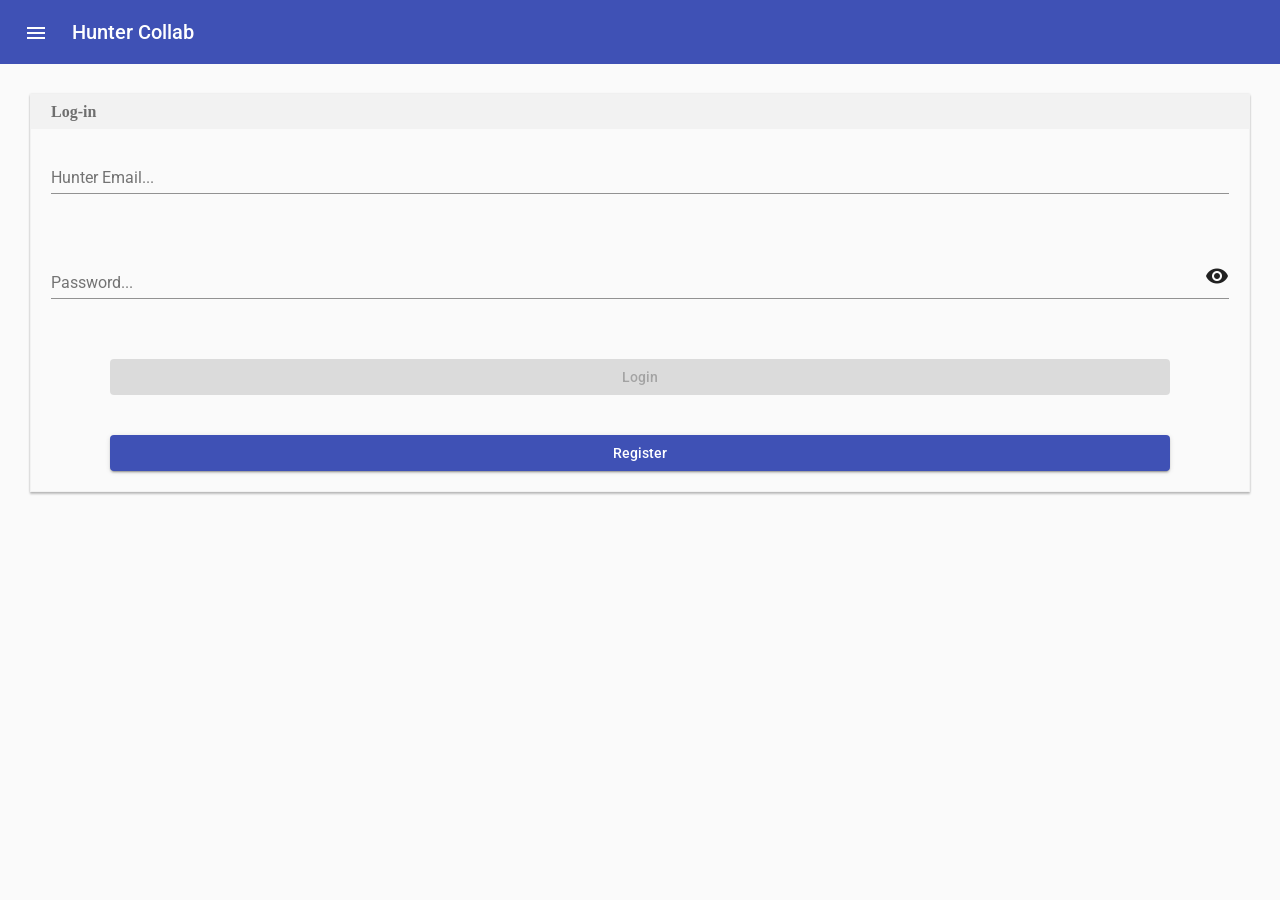
==== index.html @ e7b7c6ac "Deploy 10:27AM" ====
<!doctype html>
<html lang="en">
<head>
  <meta charset="utf-8">
  <title>HunterCollab</title>
  <base href="/">

  <meta name="viewport" content="width=device-width, initial-scale=1">
  <link rel="icon" type="image/x-icon" href="assets/logo.png">
  <link rel="stylesheet" href="https://fonts.googleapis.com/icon?family=Material+Icons">
  
  <link href="https://fonts.googleapis.com/css?family=Roboto:300,400,500" rel="stylesheet">
  <link href="https://fonts.googleapis.com/icon?family=Material+Icons" rel="stylesheet">
<link rel="stylesheet" href="styles.32b52de2e55466c0ad15.css"></head>
<body>
  <app-root></app-root>

  <script>
            var PingReceived = false;
          
             function connect(authToken) {
                     console.log("Connecting to RMS Server.");
                      var ws = new Websock();
                      ws.on('open', function open() {
                              writeUTF(ws, authToken);
                      });

                      ws.on('message', function() {
                              var b1 = ws.rQshift8();
                              var b2 = ws.rQshift8();
                              var b3 = ws.rQshift8();
                              var b4 = ws.rQshift8();
                              var msgLength = bytesToInt32([b1, b2, b3, b4]);
                              var msgArr = [];
                              for(var i = 0; i < msgLength; i++) {
                              msgArr.push(ws.rQshift8());
                              }
                              var res = utf8ArrayToString(msgArr);
                              if (res === "AUTH_FAIL") {
                                console.log("Failed RMS Auth.");
                              } else if (res === "PING") {
                                console.log("Ping received.");
                                PingReceived = true;
                              }
                      });

                      ws.open("ws://13.58.204.157:8989", "binary") 
                      
                      
                      //setTimeout(function(){ ws.close(); }, 10000);
             }
  
              //Begin RMS Protocol Functions
  
              function writeUTF(ws, str) {
                  var byteArr = stringToUTF8(str);
                  var length = byteArr.length;
                  var fullMsg = toBytesInt32(length).concat(byteArr);
                  writeRaw(ws, fullMsg);
              }
  
              //Writes bytes in chunks of 127 because websockets...
              function writeRaw(ws, array) {
                  var i,j,temparray,chunk = 127;
                  for (i=0,j=array.length; i<j; i+=chunk) {
                      temparray = array.slice(i,i+chunk);
                      ws.send(temparray);
                  }
              }
  
              function readUTF(ws) {
                  return utf8ArrayToString(readRaw(ws));
              }
  
              function readRaw(ws) {
                  var msgLength = bytesToInt32(readN(4, ws));
                  var msgArr = readN(msgLength, ws);
                  return msgArr;
              }
  
              //Reads n bytes from the socket.
              function readN(n, ws) {
                  var ret = [];
                  for (var i = 0; i < n; i++) {
                      ret.push(ws.rQshift8());
                  }
                  return ret;
              }
  
              function bytesToInt32(array) {
                  return ((array[3]) | (array[2] << 8) | (array[1] << 16) | (array[0] << 24));
              }
  
              function toBytesInt32(num) {
                  var ascii='';
                  for (let i=3;i>=0;i--) {
                      ascii+=String.fromCharCode((num>>(8*i))&255);
                  }
                  //console.log(stringToUTF8(ascii));
                  return stringToUTF8(ascii);
              }
  
              function s(x) {
                  return x.charCodeAt(0);
              }
  
              function stringToUTF8(str) {
                  return str.split('').map(s);
              }
  
              function utf8ArrayToString(array) {
                  return String.fromCharCode.apply(String, array);
              }
  
  
              //End RMS Protocol Functions
  
              window.onload = function() {
                  console.log("onload");
              }
  
  
              if (!window.$D) {
                  window.$D = function (id) {
                      if (document.getElementById) {
                          return document.getElementById(id);
                      } else if (document.all) {
                          return document.all[id];
                      } else if (document.layers) {
                          return document.layers[id];
                      }
                      return undefined;
                  };
              }

              function Websock() {
  "use strict";

  this._websocket = null;  // WebSocket object

  this._rQi = 0;           // Receive queue index
  this._rQlen = 0;         // Next write position in the receive queue
  this._rQbufferSize = 1024 * 1024 * 4; // Receive queue buffer size (4 MiB)
  this._rQmax = this._rQbufferSize / 8;
  // called in init: this._rQ = new Uint8Array(this._rQbufferSize);
  this._rQ = null; // Receive queue

  this._sQbufferSize = 1024 * 10;  // 10 KiB
  // called in init: this._sQ = new Uint8Array(this._sQbufferSize);
  this._sQlen = 0;
  this._sQ = null;  // Send queue

  this._eventHandlers = {
      'message': function () {},
      'open': function () {},
      'close': function () {},
      'error': function () {}
  };
};

(function () {
  "use strict";
  // this has performance issues in some versions Chromium, and
  // doesn't gain a tremendous amount of performance increase in Firefox
  // at the moment.  It may be valuable to turn it on in the future.
  var ENABLE_COPYWITHIN = false;

  var MAX_RQ_GROW_SIZE = 40 * 1024 * 1024;  // 40 MiB

  var typedArrayToString = (function () {
      // This is only for PhantomJS, which doesn't like apply-ing
      // with Typed Arrays
      try {
          var arr = new Uint8Array([1, 2, 3]);
          String.fromCharCode.apply(null, arr);
          return function (a) { return String.fromCharCode.apply(null, a); };
      } catch (ex) {
          return function (a) {
              return String.fromCharCode.apply(
                  null, Array.prototype.slice.call(a));
          };
      }
  })();

  Websock.prototype = {
      // Getters and Setters
      get_sQ: function () {
          return this._sQ;
      },

      get_rQ: function () {
          return this._rQ;
      },

      get_rQi: function () {
          return this._rQi;
      },

      set_rQi: function (val) {
          this._rQi = val;
      },

      // Receive Queue
      rQlen: function () {
          return this._rQlen - this._rQi;
      },

      rQpeek8: function () {
          return this._rQ[this._rQi];
      },

      rQshift8: function () {
          return this._rQ[this._rQi++];
      },

      rQskip8: function () {
          this._rQi++;
      },

      rQskipBytes: function (num) {
          this._rQi += num;
      },

      // TODO(directxman12): test performance with these vs a DataView
      rQshift16: function () {
          return (this._rQ[this._rQi++] << 8) +
                 this._rQ[this._rQi++];
      },

      rQshift32: function () {
          return (this._rQ[this._rQi++] << 24) +
                 (this._rQ[this._rQi++] << 16) +
                 (this._rQ[this._rQi++] << 8) +
                 this._rQ[this._rQi++];
      },

      rQshiftStr: function (len) {
          if (typeof(len) === 'undefined') { len = this.rQlen(); }
          var arr = new Uint8Array(this._rQ.buffer, this._rQi, len);
          this._rQi += len;
          return typedArrayToString(arr);
      },

      rQshiftBytes: function (len) {
          if (typeof(len) === 'undefined') { len = this.rQlen(); }
          this._rQi += len;
          return new Uint8Array(this._rQ.buffer, this._rQi - len, len);
      },

      rQshiftTo: function (target, len) {
          if (len === undefined) { len = this.rQlen(); }
          // TODO: make this just use set with views when using a ArrayBuffer to store the rQ
          target.set(new Uint8Array(this._rQ.buffer, this._rQi, len));
          this._rQi += len;
      },

      rQwhole: function () {
          return new Uint8Array(this._rQ.buffer, 0, this._rQlen);
      },

      rQslice: function (start, end) {
          if (end) {
              return new Uint8Array(this._rQ.buffer, this._rQi + start, end - start);
          } else {
              return new Uint8Array(this._rQ.buffer, this._rQi + start, this._rQlen - this._rQi - start);
          }
      },

      // Check to see if we must wait for 'num' bytes (default to FBU.bytes)
      // to be available in the receive queue. Return true if we need to
      // wait (and possibly print a debug message), otherwise false.
      rQwait: function (msg, num, goback) {
          var rQlen = this._rQlen - this._rQi; // Skip rQlen() function call
          if (rQlen < num) {
              if (goback) {
                  if (this._rQi < goback) {
                      throw new Error("rQwait cannot backup " + goback + " bytes");
                  }
                  this._rQi -= goback;
              }
              return true; // true means need more data
          }
          return false;
      },

      // Send Queue

      flush: function () {
          if (this._websocket.bufferedAmount !== 0) {
              Util.Debug("bufferedAmount: " + this._websocket.bufferedAmount);
          }

          if (this._sQlen > 0 && this._websocket.readyState === WebSocket.OPEN) {
              this._websocket.send(this._encode_message());
              this._sQlen = 0;
          }
      },

      send: function (arr) {
          this._sQ.set(arr, this._sQlen);
          this._sQlen += arr.length;
          this.flush();
      },

      send_string: function (str) {
          this.send(str.split('').map(function (chr) {
              return chr.charCodeAt(0);
          }));
      },

      // Event Handlers
      off: function (evt) {
          this._eventHandlers[evt] = function () {};
      },

      on: function (evt, handler) {
          this._eventHandlers[evt] = handler;
      },

      _allocate_buffers: function () {
          this._rQ = new Uint8Array(this._rQbufferSize);
          this._sQ = new Uint8Array(this._sQbufferSize);
      },

      init: function () {
          this._allocate_buffers();
          this._rQi = 0;
          this._websocket = null;
      },

      open: function (uri, protocols) {
          var ws_schema = uri.match(/^([a-z]+):\/\//)[1];
          this.init();

          // IE, Edge and Firefox misbehave when protocols is
          // undefined, converting it to a string rather than
          // treating it as if it wasn't specified
          if (protocols) {
              this._websocket = new WebSocket(uri, protocols);
          } else {
              this._websocket = new WebSocket(uri);
          }
          this._websocket.binaryType = 'arraybuffer';

          this._websocket.onmessage = this._recv_message.bind(this);
          this._websocket.onopen = (function () {
              Util.Debug('>> WebSock.onopen');
              if (this._websocket.protocol) {
                  Util.Info("Server choose sub-protocol: " + this._websocket.protocol);
              }

              this._eventHandlers.open();
              Util.Debug("<< WebSock.onopen");
          }).bind(this);
          this._websocket.onclose = (function (e) {
              Util.Debug(">> WebSock.onclose");
              this._eventHandlers.close(e);
              Util.Debug("<< WebSock.onclose");
          }).bind(this);
          this._websocket.onerror = (function (e) {
              Util.Debug(">> WebSock.onerror: " + e);
              this._eventHandlers.error(e);
              Util.Debug("<< WebSock.onerror: " + e);
          }).bind(this);
      },

      close: function () {
          if (this._websocket) {
              if ((this._websocket.readyState === WebSocket.OPEN) ||
                      (this._websocket.readyState === WebSocket.CONNECTING)) {
                  Util.Info("Closing WebSocket connection");
                  this._websocket.close();
              }

              this._websocket.onmessage = function (e) { return; };
          }
      },

      // private methods
      _encode_message: function () {
          // Put in a binary arraybuffer
          // according to the spec, you can send ArrayBufferViews with the send method
          return new Uint8Array(this._sQ.buffer, 0, this._sQlen);
      },

      _expand_compact_rQ: function (min_fit) {
          var resizeNeeded = min_fit || this._rQlen - this._rQi > this._rQbufferSize / 2;
          if (resizeNeeded) {
              if (!min_fit) {
                  // just double the size if we need to do compaction
                  this._rQbufferSize *= 2;
              } else {
                  // otherwise, make sure we satisy rQlen - rQi + min_fit < rQbufferSize / 8
                  this._rQbufferSize = (this._rQlen - this._rQi + min_fit) * 8;
              }
          }

          // we don't want to grow unboundedly
          if (this._rQbufferSize > MAX_RQ_GROW_SIZE) {
              this._rQbufferSize = MAX_RQ_GROW_SIZE;
              if (this._rQbufferSize - this._rQlen - this._rQi < min_fit) {
                  throw new Exception("Receive Queue buffer exceeded " + MAX_RQ_GROW_SIZE + " bytes, and the new message could not fit");
              }
          }

          if (resizeNeeded) {
              var old_rQbuffer = this._rQ.buffer;
              this._rQmax = this._rQbufferSize / 8;
              this._rQ = new Uint8Array(this._rQbufferSize);
              this._rQ.set(new Uint8Array(old_rQbuffer, this._rQi));
          } else {
              if (ENABLE_COPYWITHIN) {
                  this._rQ.copyWithin(0, this._rQi);
              } else {
                  this._rQ.set(new Uint8Array(this._rQ.buffer, this._rQi));
              }
          }

          this._rQlen = this._rQlen - this._rQi;
          this._rQi = 0;
      },

      _decode_message: function (data) {
          // push arraybuffer values onto the end
          var u8 = new Uint8Array(data);
          if (u8.length > this._rQbufferSize - this._rQlen) {
              this._expand_compact_rQ(u8.length);
          }
          this._rQ.set(u8, this._rQlen);
          this._rQlen += u8.length;
      },

      _recv_message: function (e) {
          try {
              this._decode_message(e.data);
              if (this.rQlen() > 0) {
                  this._eventHandlers.message();
                  // Compact the receive queue
                  if (this._rQlen == this._rQi) {
                      this._rQlen = 0;
                      this._rQi = 0;
                  } else if (this._rQlen > this._rQmax) {
                      this._expand_compact_rQ();
                  }
              } else {
                  Util.Debug("Ignoring empty message");
              }
          } catch (exc) {
              var exception_str = "";
              if (exc.name) {
                  exception_str += "\n    name: " + exc.name + "\n";
                  exception_str += "    message: " + exc.message + "\n";
              }

              if (typeof exc.description !== 'undefined') {
                  exception_str += "    description: " + exc.description + "\n";
              }

              if (typeof exc.stack !== 'undefined') {
                  exception_str += exc.stack;
              }

              if (exception_str.length > 0) {
                  Util.Error("recv_message, caught exception: " + exception_str);
              } else {
                  Util.Error("recv_message, caught exception: " + exc);
              }

              if (typeof exc.name !== 'undefined') {
                  this._eventHandlers.error(exc.name + ": " + exc.message);
              } else {
                  this._eventHandlers.error(exc);
              }
          }
      }
  };
})();

var Util = {};


/*
* Make arrays quack
*/

Array.prototype.push8 = function (num) {
  this.push(num & 0xFF);
};

Array.prototype.push16 = function (num) {
  this.push((num >> 8) & 0xFF,
            (num     ) & 0xFF  );
};
Array.prototype.push32 = function (num) {
  this.push((num >> 24) & 0xFF,
            (num >> 16) & 0xFF,
            (num >>  8) & 0xFF,
            (num      ) & 0xFF  );
};

// IE does not support map (even in IE9)
//This prototype is provided by the Mozilla foundation and
//is distributed under the MIT license.
//http://www.ibiblio.org/pub/Linux/LICENSES/mit.license
if (!Array.prototype.map)
{
Array.prototype.map = function(fun /*, thisp*/)
{
  var len = this.length;
  if (typeof fun != "function")
    throw new TypeError();

  var res = new Array(len);
  var thisp = arguments[1];
  for (var i = 0; i < len; i++)
  {
    if (i in this)
      res[i] = fun.call(thisp, this[i], i, this);
  }

  return res;
};
}

// 
// requestAnimationFrame shim with setTimeout fallback
//

window.requestAnimFrame = (function(){
  return  window.requestAnimationFrame       || 
          window.webkitRequestAnimationFrame || 
          window.mozRequestAnimationFrame    || 
          window.oRequestAnimationFrame      || 
          window.msRequestAnimationFrame     || 
          function(callback){
              window.setTimeout(callback, 1000 / 60);
          };
})();

/* 
* ------------------------------------------------------
* Namespaced in Util
* ------------------------------------------------------
*/

/*
* Logging/debug routines
*/

Util._log_level = 'warn';
Util.init_logging = function (level) {
  if (typeof level === 'undefined') {
      level = Util._log_level;
  } else {
      Util._log_level = level;
  }
  if (typeof window.console === "undefined") {
      if (typeof window.opera !== "undefined") {
          window.console = {
              'log'  : window.opera.postError,
              'warn' : window.opera.postError,
              'error': window.opera.postError };
      } else {
          window.console = {
              'log'  : function(m) {},
              'warn' : function(m) {},
              'error': function(m) {}};
      }
  }

  Util.Debug = Util.Info = Util.Warn = Util.Error = function (msg) {};
  switch (level) {
      case 'debug': Util.Debug = function (msg) { console.log(msg); };
      case 'info':  Util.Info  = function (msg) { console.log(msg); };
      case 'warn':  Util.Warn  = function (msg) { console.warn(msg); };
      case 'error': Util.Error = function (msg) { console.error(msg); };
      case 'none':
          break;
      default:
          throw("invalid logging type '" + level + "'");
  }
};
Util.get_logging = function () {
  return Util._log_level;
};
// Initialize logging level
Util.init_logging();


// Set configuration default for Crockford style function namespaces
Util.conf_default = function(cfg, api, defaults, v, mode, type, defval, desc) {
  var getter, setter;

  // Default getter function
  getter = function (idx) {
      if ((type in {'arr':1, 'array':1}) &&
          (typeof idx !== 'undefined')) {
          return cfg[v][idx];
      } else {
          return cfg[v];
      }
  };

  // Default setter function
  setter = function (val, idx) {
      if (type in {'boolean':1, 'bool':1}) {
          if ((!val) || (val in {'0':1, 'no':1, 'false':1})) {
              val = false;
          } else {
              val = true;
          }
      } else if (type in {'integer':1, 'int':1}) {
          val = parseInt(val, 10);
      } else if (type === 'str') {
          val = String(val);
      } else if (type === 'func') {
          if (!val) {
              val = function () {};
          }
      }
      if (typeof idx !== 'undefined') {
          cfg[v][idx] = val;
      } else {
          cfg[v] = val;
      }
  };

  // Set the description
  api[v + '_description'] = desc;

  // Set the getter function
  if (typeof api['get_' + v] === 'undefined') {
      api['get_' + v] = getter;
  }

  // Set the setter function with extra sanity checks
  if (typeof api['set_' + v] === 'undefined') {
      api['set_' + v] = function (val, idx) {
          if (mode in {'RO':1, 'ro':1}) {
              throw(v + " is read-only");
          } else if ((mode in {'WO':1, 'wo':1}) &&
                     (typeof cfg[v] !== 'undefined')) {
              throw(v + " can only be set once");
          }
          setter(val, idx);
      };
  }

  // Set the default value
  if (typeof defaults[v] !== 'undefined') {
      defval = defaults[v];
  } else if ((type in {'arr':1, 'array':1}) &&
          (! (defval instanceof Array))) {
      defval = [];
  }
  // Coerce existing setting to the right type
  //Util.Debug("v: " + v + ", defval: " + defval + ", defaults[v]: " + defaults[v]);
  setter(defval);
};

// Set group of configuration defaults
Util.conf_defaults = function(cfg, api, defaults, arr) {
  var i;
  for (i = 0; i < arr.length; i++) {
      Util.conf_default(cfg, api, defaults, arr[i][0], arr[i][1],
              arr[i][2], arr[i][3], arr[i][4]);
  }
};


/*
* Cross-browser routines
*/


// Dynamically load scripts without using document.write()
// Reference: http://unixpapa.com/js/dyna.html
//
// Handles the case where load_scripts is invoked from a script that
// itself is loaded via load_scripts. Once all scripts are loaded the
// window.onscriptsloaded handler is called (if set).
Util.get_include_uri = function() {
  return (typeof INCLUDE_URI !== "undefined") ? INCLUDE_URI : "include/";
}
Util._loading_scripts = [];
Util._pending_scripts = [];
Util.load_scripts = function(files) {
  var head = document.getElementsByTagName('head')[0], script,
      ls = Util._loading_scripts, ps = Util._pending_scripts;
  for (var f=0; f<files.length; f++) {
      script = document.createElement('script');
      script.type = 'text/javascript';
      script.src = Util.get_include_uri() + files[f];
      //console.log("loading script: " + script.src);
      script.onload = script.onreadystatechange = function (e) {
          while (ls.length > 0 && (ls[0].readyState === 'loaded' ||
                                   ls[0].readyState === 'complete')) {
              // For IE, append the script to trigger execution
              var s = ls.shift();
              //console.log("loaded script: " + s.src);
              head.appendChild(s);
          }
          if (!this.readyState ||
              (Util.Engine.presto && this.readyState === 'loaded') ||
              this.readyState === 'complete') {
              if (ps.indexOf(this) >= 0) {
                  this.onload = this.onreadystatechange = null;
                  //console.log("completed script: " + this.src);
                  ps.splice(ps.indexOf(this), 1);

                  // Call window.onscriptsload after last script loads
                  if (ps.length === 0 && window.onscriptsload) {
                      window.onscriptsload();
                  }
              }
          }
      };
      // In-order script execution tricks
      if (Util.Engine.trident) {
          // For IE wait until readyState is 'loaded' before
          // appending it which will trigger execution
          // http://wiki.whatwg.org/wiki/Dynamic_Script_Execution_Order
          ls.push(script);
      } else {
          // For webkit and firefox set async=false and append now
          // https://developer.mozilla.org/en-US/docs/HTML/Element/script
          script.async = false;
          head.appendChild(script);
      }
      ps.push(script);
  }
}

// Get DOM element position on page
Util.getPosition = function (obj) {
  var x = 0, y = 0;
  if (obj.offsetParent) {
      do {
          x += obj.offsetLeft;
          y += obj.offsetTop;
          obj = obj.offsetParent;
      } while (obj);
  }
  return {'x': x, 'y': y};
};

// Get mouse event position in DOM element
Util.getEventPosition = function (e, obj, scale) {
  var evt, docX, docY, pos;
  //if (!e) evt = window.event;
  evt = (e ? e : window.event);
  evt = (evt.changedTouches ? evt.changedTouches[0] : evt.touches ? evt.touches[0] : evt);
  if (evt.pageX || evt.pageY) {
      docX = evt.pageX;
      docY = evt.pageY;
  } else if (evt.clientX || evt.clientY) {
      docX = evt.clientX + document.body.scrollLeft +
          document.documentElement.scrollLeft;
      docY = evt.clientY + document.body.scrollTop +
          document.documentElement.scrollTop;
  }
  pos = Util.getPosition(obj);
  if (typeof scale === "undefined") {
      scale = 1;
  }
  return {'x': (docX - pos.x) / scale, 'y': (docY - pos.y) / scale};
};


// Event registration. Based on: http://www.scottandrew.com/weblog/articles/cbs-events
Util.addEvent = function (obj, evType, fn){
  if (obj.attachEvent){
      var r = obj.attachEvent("on"+evType, fn);
      return r;
  } else if (obj.addEventListener){
      obj.addEventListener(evType, fn, false); 
      return true;
  } else {
      throw("Handler could not be attached");
  }
};

Util.removeEvent = function(obj, evType, fn){
  if (obj.detachEvent){
      var r = obj.detachEvent("on"+evType, fn);
      return r;
  } else if (obj.removeEventListener){
      obj.removeEventListener(evType, fn, false);
      return true;
  } else {
      throw("Handler could not be removed");
  }
};

Util.stopEvent = function(e) {
  if (e.stopPropagation) { e.stopPropagation(); }
  else                   { e.cancelBubble = true; }

  if (e.preventDefault)  { e.preventDefault(); }
  else                   { e.returnValue = false; }
};


// Set browser engine versions. Based on mootools.
Util.Features = {xpath: !!(document.evaluate), air: !!(window.runtime), query: !!(document.querySelector)};

Util.Engine = {
  // Version detection break in Opera 11.60 (errors on arguments.callee.caller reference)
  //'presto': (function() {
  //         return (!window.opera) ? false : ((arguments.callee.caller) ? 960 : ((document.getElementsByClassName) ? 950 : 925)); }()),
  'presto': (function() { return (!window.opera) ? false : true; }()),

  'trident': (function() {
          return (!window.ActiveXObject) ? false : ((window.XMLHttpRequest) ? ((document.querySelectorAll) ? 6 : 5) : 4); }()),
  'webkit': (function() {
          try { return (navigator.taintEnabled) ? false : ((Util.Features.xpath) ? ((Util.Features.query) ? 525 : 420) : 419); } catch (e) { return false; } }()),
  //'webkit': (function() {
  //        return ((typeof navigator.taintEnabled !== "unknown") && navigator.taintEnabled) ? false : ((Util.Features.xpath) ? ((Util.Features.query) ? 525 : 420) : 419); }()),
  'gecko': (function() {
          return (!document.getBoxObjectFor && window.mozInnerScreenX == null) ? false : ((document.getElementsByClassName) ? 19 : 18); }())
};
if (Util.Engine.webkit) {
  // Extract actual webkit version if available
  Util.Engine.webkit = (function(v) {
          var re = new RegExp('WebKit/([0-9\.]*) ');
          v = (navigator.userAgent.match(re) || ['', v])[1];
          return parseFloat(v, 10);
      })(Util.Engine.webkit);
}
          </script>
<script type="text/javascript" src="runtime.afd75ea32d8e17219d7e.js"></script><script type="text/javascript" src="es2015-polyfills.91a64cf5a4e5b4cf57d3.js" nomodule></script><script type="text/javascript" src="polyfills.484b32a4ab61423059b7.js"></script><script type="text/javascript" src="main.154eeccba31492eaff63.js"></script></body>
</html>
---- styles.32b52de2e55466c0ad15.css ----
.mat-accent .mat-input-element{caret-color:#ff4081;caret-color:#448aff}.mat-progress-bar.mat-accent .mat-progress-bar-background{fill:#ff80ab;fill:#82b1ff}.mat-progress-spinner.mat-accent circle,.mat-spinner.mat-accent circle{stroke:#ff4081;stroke:#448aff}.mat-badge-content{font-weight:600;font-size:12px;font-family:Roboto,"Helvetica Neue",sans-serif}.mat-badge-small .mat-badge-content{font-size:6px}.mat-badge-large .mat-badge-content{font-size:24px}.mat-h1,.mat-headline,.mat-typography h1{font:400 24px/32px Roboto,"Helvetica Neue",sans-serif;margin:0 0 16px}.mat-h2,.mat-title,.mat-typography h2{font:500 20px/32px Roboto,"Helvetica Neue",sans-serif;margin:0 0 16px}.mat-h3,.mat-subheading-2,.mat-typography h3{font:400 16px/28px Roboto,"Helvetica Neue",sans-serif;margin:0 0 16px}.mat-h4,.mat-subheading-1,.mat-typography h4{font:400 15px/24px Roboto,"Helvetica Neue",sans-serif;margin:0 0 16px}.mat-h5,.mat-typography h5{font:400 11.62px/20px Roboto,"Helvetica Neue",sans-serif;margin:0 0 12px}.mat-h6,.mat-typography h6{font:400 9.38px/20px Roboto,"Helvetica Neue",sans-serif;margin:0 0 12px}.mat-body-2,.mat-body-strong{font:500 14px/24px Roboto,"Helvetica Neue",sans-serif}.mat-body,.mat-body-1,.mat-typography{font:400 14px/20px Roboto,"Helvetica Neue",sans-serif}.mat-body p,.mat-body-1 p,.mat-typography p{margin:0 0 12px}.mat-caption,.mat-small{font:400 12px/20px Roboto,"Helvetica Neue",sans-serif}.mat-display-4,.mat-typography .mat-display-4{font:300 112px/112px Roboto,"Helvetica Neue",sans-serif;margin:0 0 56px;letter-spacing:-.05em}.mat-display-3,.mat-typography .mat-display-3{font:400 56px/56px Roboto,"Helvetica Neue",sans-serif;margin:0 0 64px;letter-spacing:-.02em}.mat-display-2,.mat-typography .mat-display-2{font:400 45px/48px Roboto,"Helvetica Neue",sans-serif;margin:0 0 64px;letter-spacing:-.005em}.mat-display-1,.mat-typography .mat-display-1{font:400 34px/40px Roboto,"Helvetica Neue",sans-serif;margin:0 0 64px}.mat-bottom-sheet-container{font:400 14px/20px Roboto,"Helvetica Neue",sans-serif}.mat-button,.mat-fab,.mat-flat-button,.mat-icon-button,.mat-mini-fab,.mat-raised-button,.mat-stroked-button{font-family:Roboto,"Helvetica Neue",sans-serif;font-size:14px;font-weight:500}.mat-button-toggle,.mat-card{font-family:Roboto,"Helvetica Neue",sans-serif}.mat-card-title{font-size:24px;font-weight:500}.mat-card-header .mat-card-title{font-size:20px}.mat-card-content,.mat-card-subtitle{font-size:14px}.mat-checkbox{font-family:Roboto,"Helvetica Neue",sans-serif}.mat-checkbox-layout .mat-checkbox-label{line-height:24px}.mat-chip{font-size:14px;font-weight:500}.mat-chip .mat-chip-remove.mat-icon,.mat-chip .mat-chip-trailing-icon.mat-icon{font-size:18px}.mat-table{font-family:Roboto,"Helvetica Neue",sans-serif}.mat-header-cell{font-size:12px;font-weight:500}.mat-cell,.mat-footer-cell{font-size:14px}.mat-calendar{font-family:Roboto,"Helvetica Neue",sans-serif}.mat-calendar-body{font-size:13px}.mat-calendar-body-label,.mat-calendar-period-button{font-size:14px;font-weight:500}.mat-calendar-table-header th{font-size:11px;font-weight:400}.mat-dialog-title{font:500 20px/32px Roboto,"Helvetica Neue",sans-serif}.mat-expansion-panel-header{font-family:Roboto,"Helvetica Neue",sans-serif;font-size:15px;font-weight:400}.mat-expansion-panel-content{font:400 14px/20px Roboto,"Helvetica Neue",sans-serif}.mat-form-field{font-size:inherit;font-weight:400;line-height:1.125;font-family:Roboto,"Helvetica Neue",sans-serif}.mat-form-field-wrapper{padding-bottom:1.34375em}.mat-form-field-prefix .mat-icon,.mat-form-field-suffix .mat-icon{font-size:150%;line-height:1.125}.mat-form-field-prefix .mat-icon-button,.mat-form-field-suffix .mat-icon-button{height:1.5em;width:1.5em}.mat-form-field-prefix .mat-icon-button .mat-icon,.mat-form-field-suffix .mat-icon-button .mat-icon{height:1.125em;line-height:1.125}.mat-form-field-infix{padding:.5em 0;border-top:.84375em solid transparent}.mat-form-field-can-float .mat-input-server:focus+.mat-form-field-label-wrapper .mat-form-field-label,.mat-form-field-can-float.mat-form-field-should-float .mat-form-field-label{-webkit-transform:translateY(-1.34375em) scale(.75);transform:translateY(-1.34375em) scale(.75);width:133.33333333%}.mat-form-field-can-float .mat-input-server[label]:not(:label-shown)+.mat-form-field-label-wrapper .mat-form-field-label{-webkit-transform:translateY(-1.34374em) scale(.75);transform:translateY(-1.34374em) scale(.75);width:133.33334333%}.mat-form-field-label-wrapper{top:-.84375em;padding-top:.84375em}.mat-form-field-label{top:1.34375em}.mat-form-field-underline{bottom:1.34375em}.mat-form-field-subscript-wrapper{font-size:75%;margin-top:.66666667em;top:calc(100% - 1.79166667em)}.mat-form-field-appearance-legacy .mat-form-field-wrapper{padding-bottom:1.25em}.mat-form-field-appearance-legacy .mat-form-field-infix{padding:.4375em 0}.mat-form-field-appearance-legacy.mat-form-field-can-float .mat-input-server:focus+.mat-form-field-label-wrapper .mat-form-field-label,.mat-form-field-appearance-legacy.mat-form-field-can-float.mat-form-field-should-float .mat-form-field-label{-webkit-transform:translateY(-1.28125em) scale(.75) perspective(100px) translateZ(.001px);transform:translateY(-1.28125em) scale(.75) perspective(100px) translateZ(.001px);-ms-transform:translateY(-1.28125em) scale(.75);width:133.33333333%}.mat-form-field-appearance-legacy.mat-form-field-can-float .mat-form-field-autofill-control:-webkit-autofill+.mat-form-field-label-wrapper .mat-form-field-label{-webkit-transform:translateY(-1.28125em) scale(.75) perspective(100px) translateZ(.00101px);transform:translateY(-1.28125em) scale(.75) perspective(100px) translateZ(.00101px);-ms-transform:translateY(-1.28124em) scale(.75);width:133.33334333%}.mat-form-field-appearance-legacy.mat-form-field-can-float .mat-input-server[label]:not(:label-shown)+.mat-form-field-label-wrapper .mat-form-field-label{-webkit-transform:translateY(-1.28125em) scale(.75) perspective(100px) translateZ(.00102px);transform:translateY(-1.28125em) scale(.75) perspective(100px) translateZ(.00102px);-ms-transform:translateY(-1.28123em) scale(.75);width:133.33335333%}.mat-form-field-appearance-legacy .mat-form-field-label{top:1.28125em}.mat-form-field-appearance-legacy .mat-form-field-subscript-wrapper{margin-top:.54166667em;top:calc(100% - 1.66666667em)}@media print{.mat-form-field-appearance-legacy.mat-form-field-can-float .mat-input-server:focus+.mat-form-field-label-wrapper .mat-form-field-label,.mat-form-field-appearance-legacy.mat-form-field-can-float.mat-form-field-should-float .mat-form-field-label{-webkit-transform:translateY(-1.28122em) scale(.75);transform:translateY(-1.28122em) scale(.75)}.mat-form-field-appearance-legacy.mat-form-field-can-float .mat-form-field-autofill-control:-webkit-autofill+.mat-form-field-label-wrapper .mat-form-field-label{-webkit-transform:translateY(-1.28121em) scale(.75);transform:translateY(-1.28121em) scale(.75)}.mat-form-field-appearance-legacy.mat-form-field-can-float .mat-input-server[label]:not(:label-shown)+.mat-form-field-label-wrapper .mat-form-field-label{-webkit-transform:translateY(-1.2812em) scale(.75);transform:translateY(-1.2812em) scale(.75)}}.mat-form-field-appearance-fill .mat-form-field-infix{padding:.25em 0 .75em}.mat-form-field-appearance-fill .mat-form-field-label{top:1.09375em;margin-top:-.5em}.mat-form-field-appearance-fill.mat-form-field-can-float .mat-input-server:focus+.mat-form-field-label-wrapper .mat-form-field-label,.mat-form-field-appearance-fill.mat-form-field-can-float.mat-form-field-should-float .mat-form-field-label{-webkit-transform:translateY(-.59375em) scale(.75);transform:translateY(-.59375em) scale(.75);width:133.33333333%}.mat-form-field-appearance-fill.mat-form-field-can-float .mat-input-server[label]:not(:label-shown)+.mat-form-field-label-wrapper .mat-form-field-label{-webkit-transform:translateY(-.59374em) scale(.75);transform:translateY(-.59374em) scale(.75);width:133.33334333%}.mat-form-field-appearance-outline .mat-form-field-infix{padding:1em 0}.mat-form-field-appearance-outline .mat-form-field-label{top:1.84375em;margin-top:-.25em}.mat-form-field-appearance-outline.mat-form-field-can-float .mat-input-server:focus+.mat-form-field-label-wrapper .mat-form-field-label,.mat-form-field-appearance-outline.mat-form-field-can-float.mat-form-field-should-float .mat-form-field-label{-webkit-transform:translateY(-1.59375em) scale(.75);transform:translateY(-1.59375em) scale(.75);width:133.33333333%}.mat-form-field-appearance-outline.mat-form-field-can-float .mat-input-server[label]:not(:label-shown)+.mat-form-field-label-wrapper .mat-form-field-label{-webkit-transform:translateY(-1.59374em) scale(.75);transform:translateY(-1.59374em) scale(.75);width:133.33334333%}.mat-grid-tile-footer,.mat-grid-tile-header{font-size:14px}.mat-grid-tile-footer .mat-line,.mat-grid-tile-header .mat-line{white-space:nowrap;overflow:hidden;text-overflow:ellipsis;display:block;box-sizing:border-box}.mat-grid-tile-footer .mat-line:nth-child(n+2),.mat-grid-tile-header .mat-line:nth-child(n+2){font-size:12px}input.mat-input-element{margin-top:-.0625em}.mat-menu-item{font-family:Roboto,"Helvetica Neue",sans-serif;font-size:14px;font-weight:400}.mat-paginator,.mat-paginator-page-size .mat-select-trigger{font-family:Roboto,"Helvetica Neue",sans-serif;font-size:12px}.mat-radio-button,.mat-select{font-family:Roboto,"Helvetica Neue",sans-serif}.mat-select-trigger{height:1.125em}.mat-slide-toggle-content{font-family:Roboto,"Helvetica Neue",sans-serif}.mat-slider-thumb-label-text{font-family:Roboto,"Helvetica Neue",sans-serif;font-size:12px;font-weight:500}.mat-stepper-horizontal,.mat-stepper-vertical{font-family:Roboto,"Helvetica Neue",sans-serif}.mat-step-label{font-size:14px;font-weight:400}.mat-step-sub-label-error{font-weight:400}.mat-step-label-error{font-size:14px}.mat-step-label-selected{font-size:14px;font-weight:500}.mat-tab-group{font-family:Roboto,"Helvetica Neue",sans-serif}.mat-tab-label,.mat-tab-link{font-family:Roboto,"Helvetica Neue",sans-serif;font-size:14px;font-weight:500}.mat-toolbar,.mat-toolbar h1,.mat-toolbar h2,.mat-toolbar h3,.mat-toolbar h4,.mat-toolbar h5,.mat-toolbar h6{font:500 20px/32px Roboto,"Helvetica Neue",sans-serif;margin:0}.mat-tooltip{font-family:Roboto,"Helvetica Neue",sans-serif;font-size:10px;padding-top:6px;padding-bottom:6px}.mat-tooltip-handset{font-size:14px;padding-top:8px;padding-bottom:8px}.mat-list-item,.mat-list-option{font-family:Roboto,"Helvetica Neue",sans-serif}.mat-list-base .mat-list-item{font-size:16px}.mat-list-base .mat-list-item .mat-line{white-space:nowrap;overflow:hidden;text-overflow:ellipsis;display:block;box-sizing:border-box}.mat-list-base .mat-list-item .mat-line:nth-child(n+2){font-size:14px}.mat-list-base .mat-list-option{font-size:16px}.mat-list-base .mat-list-option .mat-line{white-space:nowrap;overflow:hidden;text-overflow:ellipsis;display:block;box-sizing:border-box}.mat-list-base .mat-list-option .mat-line:nth-child(n+2){font-size:14px}.mat-list-base[dense] .mat-list-item{font-size:12px}.mat-list-base[dense] .mat-list-item .mat-line{white-space:nowrap;overflow:hidden;text-overflow:ellipsis;display:block;box-sizing:border-box}.mat-list-base[dense] .mat-list-item .mat-line:nth-child(n+2),.mat-list-base[dense] .mat-list-option{font-size:12px}.mat-list-base[dense] .mat-list-option .mat-line{white-space:nowrap;overflow:hidden;text-overflow:ellipsis;display:block;box-sizing:border-box}.mat-list-base[dense] .mat-list-option .mat-line:nth-child(n+2){font-size:12px}.mat-list-base[dense] .mat-subheader{font-family:Roboto,"Helvetica Neue",sans-serif;font-size:12px;font-weight:500}.mat-option{font-family:Roboto,"Helvetica Neue",sans-serif;font-size:16px;color:rgba(0,0,0,.87)}.mat-optgroup-label{font:500 14px/24px Roboto,"Helvetica Neue",sans-serif;color:rgba(0,0,0,.54)}.mat-simple-snackbar{font-family:Roboto,"Helvetica Neue",sans-serif;font-size:14px}.mat-simple-snackbar-action{line-height:1;font-family:inherit;font-size:inherit;font-weight:500}.mat-ripple{overflow:hidden;position:relative}.mat-ripple.mat-ripple-unbounded{overflow:visible}.mat-ripple-element{position:absolute;border-radius:50%;pointer-events:none;transition:opacity,-webkit-transform 0s cubic-bezier(0,0,.2,1);transition:opacity,transform 0s cubic-bezier(0,0,.2,1);transition:opacity,transform 0s cubic-bezier(0,0,.2,1),-webkit-transform 0s cubic-bezier(0,0,.2,1);-webkit-transform:scale(0);transform:scale(0);background-color:rgba(0,0,0,.1)}@media (-ms-high-contrast:active){.mat-ripple-element{display:none}}.cdk-visually-hidden{border:0;clip:rect(0 0 0 0);height:1px;margin:-1px;overflow:hidden;padding:0;position:absolute;width:1px;outline:0;-webkit-appearance:none;-moz-appearance:none}.cdk-overlay-container:empty{display:none}.cdk-overlay-pane{pointer-events:auto;box-sizing:border-box;display:flex;max-width:100%;max-height:100%}.cdk-overlay-backdrop.cdk-overlay-backdrop-showing{opacity:1}@media screen and (-ms-high-contrast:active){.cdk-overlay-backdrop.cdk-overlay-backdrop-showing{opacity:.6}}.cdk-overlay-transparent-backdrop,.cdk-overlay-transparent-backdrop.cdk-overlay-backdrop-showing{opacity:0}.cdk-overlay-connected-position-bounding-box{position:absolute;z-index:1000;display:flex;flex-direction:column;min-width:1px;min-height:1px}@-webkit-keyframes cdk-text-field-autofill-start{/*!*/}@keyframes cdk-text-field-autofill-start{/*!*/}@-webkit-keyframes cdk-text-field-autofill-end{/*!*/}@keyframes cdk-text-field-autofill-end{/*!*/}.cdk-text-field-autofill-monitored:-webkit-autofill{-webkit-animation-name:cdk-text-field-autofill-start;animation-name:cdk-text-field-autofill-start}.cdk-text-field-autofill-monitored:not(:-webkit-autofill){-webkit-animation-name:cdk-text-field-autofill-end;animation-name:cdk-text-field-autofill-end}textarea.cdk-textarea-autosize{resize:none}textarea.cdk-textarea-autosize-measuring{height:auto!important;overflow:hidden!important;padding:2px 0!important;box-sizing:content-box!important}.mat-option.mat-selected:not(.mat-option-multiple):not(.mat-option-disabled),.mat-option:focus:not(.mat-option-disabled),.mat-option:hover:not(.mat-option-disabled){background:rgba(0,0,0,.04)}.mat-option.mat-active{background:rgba(0,0,0,.04);color:rgba(0,0,0,.87)}.mat-option.mat-option-disabled{color:rgba(0,0,0,.38)}.mat-primary .mat-option.mat-selected:not(.mat-option-disabled){color:#3f51b5}.mat-accent .mat-option.mat-selected:not(.mat-option-disabled){color:#448aff}.mat-warn .mat-option.mat-selected:not(.mat-option-disabled){color:#f44336}.mat-optgroup-disabled .mat-optgroup-label{color:rgba(0,0,0,.38)}.mat-pseudo-checkbox{color:rgba(0,0,0,.54)}.mat-pseudo-checkbox::after{color:#fafafa}.mat-pseudo-checkbox-disabled{color:#b0b0b0}.mat-accent .mat-pseudo-checkbox-checked,.mat-accent .mat-pseudo-checkbox-indeterminate,.mat-pseudo-checkbox-checked,.mat-pseudo-checkbox-indeterminate{background:#448aff}.mat-primary .mat-pseudo-checkbox-checked,.mat-primary .mat-pseudo-checkbox-indeterminate{background:#3f51b5}.mat-warn .mat-pseudo-checkbox-checked,.mat-warn .mat-pseudo-checkbox-indeterminate{background:#f44336}.mat-pseudo-checkbox-checked.mat-pseudo-checkbox-disabled,.mat-pseudo-checkbox-indeterminate.mat-pseudo-checkbox-disabled{background:#b0b0b0}.mat-elevation-z0{box-shadow:0 0 0 0 rgba(0,0,0,.2),0 0 0 0 rgba(0,0,0,.14),0 0 0 0 rgba(0,0,0,.12)}.mat-elevation-z1{box-shadow:0 2px 1px -1px rgba(0,0,0,.2),0 1px 1px 0 rgba(0,0,0,.14),0 1px 3px 0 rgba(0,0,0,.12)}.mat-elevation-z2{box-shadow:0 3px 1px -2px rgba(0,0,0,.2),0 2px 2px 0 rgba(0,0,0,.14),0 1px 5px 0 rgba(0,0,0,.12)}.mat-elevation-z3{box-shadow:0 3px 3px -2px rgba(0,0,0,.2),0 3px 4px 0 rgba(0,0,0,.14),0 1px 8px 0 rgba(0,0,0,.12)}.mat-elevation-z4{box-shadow:0 2px 4px -1px rgba(0,0,0,.2),0 4px 5px 0 rgba(0,0,0,.14),0 1px 10px 0 rgba(0,0,0,.12)}.mat-elevation-z5{box-shadow:0 3px 5px -1px rgba(0,0,0,.2),0 5px 8px 0 rgba(0,0,0,.14),0 1px 14px 0 rgba(0,0,0,.12)}.mat-elevation-z6{box-shadow:0 3px 5px -1px rgba(0,0,0,.2),0 6px 10px 0 rgba(0,0,0,.14),0 1px 18px 0 rgba(0,0,0,.12)}.mat-elevation-z7{box-shadow:0 4px 5px -2px rgba(0,0,0,.2),0 7px 10px 1px rgba(0,0,0,.14),0 2px 16px 1px rgba(0,0,0,.12)}.mat-elevation-z8{box-shadow:0 5px 5px -3px rgba(0,0,0,.2),0 8px 10px 1px rgba(0,0,0,.14),0 3px 14px 2px rgba(0,0,0,.12)}.mat-elevation-z9{box-shadow:0 5px 6px -3px rgba(0,0,0,.2),0 9px 12px 1px rgba(0,0,0,.14),0 3px 16px 2px rgba(0,0,0,.12)}.mat-elevation-z10{box-shadow:0 6px 6px -3px rgba(0,0,0,.2),0 10px 14px 1px rgba(0,0,0,.14),0 4px 18px 3px rgba(0,0,0,.12)}.mat-elevation-z11{box-shadow:0 6px 7px -4px rgba(0,0,0,.2),0 11px 15px 1px rgba(0,0,0,.14),0 4px 20px 3px rgba(0,0,0,.12)}.mat-elevation-z12{box-shadow:0 7px 8px -4px rgba(0,0,0,.2),0 12px 17px 2px rgba(0,0,0,.14),0 5px 22px 4px rgba(0,0,0,.12)}.mat-elevation-z13{box-shadow:0 7px 8px -4px rgba(0,0,0,.2),0 13px 19px 2px rgba(0,0,0,.14),0 5px 24px 4px rgba(0,0,0,.12)}.mat-elevation-z14{box-shadow:0 7px 9px -4px rgba(0,0,0,.2),0 14px 21px 2px rgba(0,0,0,.14),0 5px 26px 4px rgba(0,0,0,.12)}.mat-elevation-z15{box-shadow:0 8px 9px -5px rgba(0,0,0,.2),0 15px 22px 2px rgba(0,0,0,.14),0 6px 28px 5px rgba(0,0,0,.12)}.mat-elevation-z16{box-shadow:0 8px 10px -5px rgba(0,0,0,.2),0 16px 24px 2px rgba(0,0,0,.14),0 6px 30px 5px rgba(0,0,0,.12)}.mat-elevation-z17{box-shadow:0 8px 11px -5px rgba(0,0,0,.2),0 17px 26px 2px rgba(0,0,0,.14),0 6px 32px 5px rgba(0,0,0,.12)}.mat-elevation-z18{box-shadow:0 9px 11px -5px rgba(0,0,0,.2),0 18px 28px 2px rgba(0,0,0,.14),0 7px 34px 6px rgba(0,0,0,.12)}.mat-elevation-z19{box-shadow:0 9px 12px -6px rgba(0,0,0,.2),0 19px 29px 2px rgba(0,0,0,.14),0 7px 36px 6px rgba(0,0,0,.12)}.mat-elevation-z20{box-shadow:0 10px 13px -6px rgba(0,0,0,.2),0 20px 31px 3px rgba(0,0,0,.14),0 8px 38px 7px rgba(0,0,0,.12)}.mat-elevation-z21{box-shadow:0 10px 13px -6px rgba(0,0,0,.2),0 21px 33px 3px rgba(0,0,0,.14),0 8px 40px 7px rgba(0,0,0,.12)}.mat-elevation-z22{box-shadow:0 10px 14px -6px rgba(0,0,0,.2),0 22px 35px 3px rgba(0,0,0,.14),0 8px 42px 7px rgba(0,0,0,.12)}.mat-elevation-z23{box-shadow:0 11px 14px -7px rgba(0,0,0,.2),0 23px 36px 3px rgba(0,0,0,.14),0 9px 44px 8px rgba(0,0,0,.12)}.mat-elevation-z24{box-shadow:0 11px 15px -7px rgba(0,0,0,.2),0 24px 38px 3px rgba(0,0,0,.14),0 9px 46px 8px rgba(0,0,0,.12)}.mat-app-background{background-color:#fafafa;color:rgba(0,0,0,.87)}.mat-theme-loaded-marker{display:none}.mat-autocomplete-panel{background:#fff;color:rgba(0,0,0,.87)}.mat-autocomplete-panel:not([class*=mat-elevation-z]){box-shadow:0 2px 4px -1px rgba(0,0,0,.2),0 4px 5px 0 rgba(0,0,0,.14),0 1px 10px 0 rgba(0,0,0,.12)}.mat-autocomplete-panel .mat-option.mat-selected:not(.mat-active):not(:hover){background:#fff}.mat-autocomplete-panel .mat-option.mat-selected:not(.mat-active):not(:hover):not(.mat-option-disabled){color:rgba(0,0,0,.87)}@media (-ms-high-contrast:active){.mat-badge-content{outline:solid 1px;border-radius:0}.mat-checkbox-disabled{opacity:.5}}.mat-badge-accent .mat-badge-content{background:#448aff;color:#fff}.mat-badge-warn .mat-badge-content{color:#fff;background:#f44336}.mat-badge{position:relative}.mat-badge-hidden .mat-badge-content{display:none}.mat-badge-disabled .mat-badge-content{background:#b9b9b9;color:rgba(0,0,0,.38)}.mat-badge-content{color:#fff;background:#3f51b5;position:absolute;text-align:center;display:inline-block;border-radius:50%;transition:-webkit-transform .2s ease-in-out;transition:transform .2s ease-in-out;transition:transform .2s ease-in-out,-webkit-transform .2s ease-in-out;-webkit-transform:scale(.6);transform:scale(.6);overflow:hidden;white-space:nowrap;text-overflow:ellipsis;pointer-events:none}.mat-badge-content.mat-badge-active{-webkit-transform:none;transform:none}.mat-badge-small .mat-badge-content{width:16px;height:16px;line-height:16px}.mat-badge-small.mat-badge-above .mat-badge-content{top:-8px}.mat-badge-small.mat-badge-below .mat-badge-content{bottom:-8px}.mat-badge-small.mat-badge-before .mat-badge-content{left:-16px}[dir=rtl] .mat-badge-small.mat-badge-before .mat-badge-content{left:auto;right:-16px}.mat-badge-small.mat-badge-after .mat-badge-content{right:-16px}[dir=rtl] .mat-badge-small.mat-badge-after .mat-badge-content{right:auto;left:-16px}.mat-badge-small.mat-badge-overlap.mat-badge-before .mat-badge-content{left:-8px}[dir=rtl] .mat-badge-small.mat-badge-overlap.mat-badge-before .mat-badge-content{left:auto;right:-8px}.mat-badge-small.mat-badge-overlap.mat-badge-after .mat-badge-content{right:-8px}[dir=rtl] .mat-badge-small.mat-badge-overlap.mat-badge-after .mat-badge-content{right:auto;left:-8px}.mat-badge-medium .mat-badge-content{width:22px;height:22px;line-height:22px}.mat-badge-medium.mat-badge-above .mat-badge-content{top:-11px}.mat-badge-medium.mat-badge-below .mat-badge-content{bottom:-11px}.mat-badge-medium.mat-badge-before .mat-badge-content{left:-22px}[dir=rtl] .mat-badge-medium.mat-badge-before .mat-badge-content{left:auto;right:-22px}.mat-badge-medium.mat-badge-after .mat-badge-content{right:-22px}[dir=rtl] .mat-badge-medium.mat-badge-after .mat-badge-content{right:auto;left:-22px}.mat-badge-medium.mat-badge-overlap.mat-badge-before .mat-badge-content{left:-11px}[dir=rtl] .mat-badge-medium.mat-badge-overlap.mat-badge-before .mat-badge-content{left:auto;right:-11px}.mat-badge-medium.mat-badge-overlap.mat-badge-after .mat-badge-content{right:-11px}[dir=rtl] .mat-badge-medium.mat-badge-overlap.mat-badge-after .mat-badge-content{right:auto;left:-11px}.mat-badge-large .mat-badge-content{width:28px;height:28px;line-height:28px}.mat-badge-large.mat-badge-above .mat-badge-content{top:-14px}.mat-badge-large.mat-badge-below .mat-badge-content{bottom:-14px}.mat-badge-large.mat-badge-before .mat-badge-content{left:-28px}[dir=rtl] .mat-badge-large.mat-badge-before .mat-badge-content{left:auto;right:-28px}.mat-badge-large.mat-badge-after .mat-badge-content{right:-28px}[dir=rtl] .mat-badge-large.mat-badge-after .mat-badge-content{right:auto;left:-28px}.mat-badge-large.mat-badge-overlap.mat-badge-before .mat-badge-content{left:-14px}[dir=rtl] .mat-badge-large.mat-badge-overlap.mat-badge-before .mat-badge-content{left:auto;right:-14px}.mat-badge-large.mat-badge-overlap.mat-badge-after .mat-badge-content{right:-14px}[dir=rtl] .mat-badge-large.mat-badge-overlap.mat-badge-after .mat-badge-content{right:auto;left:-14px}.mat-bottom-sheet-container{box-shadow:0 8px 10px -5px rgba(0,0,0,.2),0 16px 24px 2px rgba(0,0,0,.14),0 6px 30px 5px rgba(0,0,0,.12);background:#fff;color:rgba(0,0,0,.87)}.mat-button,.mat-icon-button,.mat-stroked-button{color:inherit;background:0 0}.mat-button.mat-primary,.mat-icon-button.mat-primary,.mat-stroked-button.mat-primary{color:#3f51b5}.mat-button.mat-accent,.mat-icon-button.mat-accent,.mat-stroked-button.mat-accent{color:#448aff}.mat-button.mat-warn,.mat-icon-button.mat-warn,.mat-stroked-button.mat-warn{color:#f44336}.mat-button.mat-accent[disabled],.mat-button.mat-primary[disabled],.mat-button.mat-warn[disabled],.mat-button[disabled][disabled],.mat-icon-button.mat-accent[disabled],.mat-icon-button.mat-primary[disabled],.mat-icon-button.mat-warn[disabled],.mat-icon-button[disabled][disabled],.mat-stroked-button.mat-accent[disabled],.mat-stroked-button.mat-primary[disabled],.mat-stroked-button.mat-warn[disabled],.mat-stroked-button[disabled][disabled]{color:rgba(0,0,0,.26)}.mat-button.mat-primary .mat-button-focus-overlay,.mat-icon-button.mat-primary .mat-button-focus-overlay,.mat-stroked-button.mat-primary .mat-button-focus-overlay{background-color:#3f51b5}.mat-button.mat-accent .mat-button-focus-overlay,.mat-icon-button.mat-accent .mat-button-focus-overlay,.mat-stroked-button.mat-accent .mat-button-focus-overlay{background-color:#448aff}.mat-button.mat-warn .mat-button-focus-overlay,.mat-icon-button.mat-warn .mat-button-focus-overlay,.mat-stroked-button.mat-warn .mat-button-focus-overlay{background-color:#f44336}.mat-button[disabled] .mat-button-focus-overlay,.mat-icon-button[disabled] .mat-button-focus-overlay,.mat-stroked-button[disabled] .mat-button-focus-overlay{background-color:transparent}.mat-button .mat-ripple-element,.mat-icon-button .mat-ripple-element,.mat-stroked-button .mat-ripple-element{opacity:.1;background-color:currentColor}.mat-button-focus-overlay{background:#000}.mat-stroked-button:not([disabled]){border-color:rgba(0,0,0,.12)}.mat-fab,.mat-flat-button,.mat-mini-fab,.mat-raised-button{color:rgba(0,0,0,.87);background-color:#fff}.mat-fab.mat-accent,.mat-fab.mat-primary,.mat-fab.mat-warn,.mat-flat-button.mat-accent,.mat-flat-button.mat-primary,.mat-flat-button.mat-warn,.mat-mini-fab.mat-accent,.mat-mini-fab.mat-primary,.mat-mini-fab.mat-warn,.mat-raised-button.mat-accent,.mat-raised-button.mat-primary,.mat-raised-button.mat-warn{color:#fff}.mat-fab.mat-accent[disabled],.mat-fab.mat-primary[disabled],.mat-fab.mat-warn[disabled],.mat-fab[disabled][disabled],.mat-flat-button.mat-accent[disabled],.mat-flat-button.mat-primary[disabled],.mat-flat-button.mat-warn[disabled],.mat-flat-button[disabled][disabled],.mat-mini-fab.mat-accent[disabled],.mat-mini-fab.mat-primary[disabled],.mat-mini-fab.mat-warn[disabled],.mat-mini-fab[disabled][disabled],.mat-raised-button.mat-accent[disabled],.mat-raised-button.mat-primary[disabled],.mat-raised-button.mat-warn[disabled],.mat-raised-button[disabled][disabled]{color:rgba(0,0,0,.26);background-color:rgba(0,0,0,.12)}.mat-fab.mat-primary,.mat-flat-button.mat-primary,.mat-mini-fab.mat-primary,.mat-raised-button.mat-primary{background-color:#3f51b5}.mat-fab.mat-accent,.mat-flat-button.mat-accent,.mat-mini-fab.mat-accent,.mat-raised-button.mat-accent{background-color:#448aff}.mat-fab.mat-warn,.mat-flat-button.mat-warn,.mat-mini-fab.mat-warn,.mat-raised-button.mat-warn{background-color:#f44336}.mat-fab.mat-accent .mat-ripple-element,.mat-fab.mat-primary .mat-ripple-element,.mat-fab.mat-warn .mat-ripple-element,.mat-flat-button.mat-accent .mat-ripple-element,.mat-flat-button.mat-primary .mat-ripple-element,.mat-flat-button.mat-warn .mat-ripple-element,.mat-mini-fab.mat-accent .mat-ripple-element,.mat-mini-fab.mat-primary .mat-ripple-element,.mat-mini-fab.mat-warn .mat-ripple-element,.mat-raised-button.mat-accent .mat-ripple-element,.mat-raised-button.mat-primary .mat-ripple-element,.mat-raised-button.mat-warn .mat-ripple-element{background-color:rgba(255,255,255,.1)}.mat-flat-button:not([class*=mat-elevation-z]),.mat-stroked-button:not([class*=mat-elevation-z]){box-shadow:0 0 0 0 rgba(0,0,0,.2),0 0 0 0 rgba(0,0,0,.14),0 0 0 0 rgba(0,0,0,.12)}.mat-raised-button:not([class*=mat-elevation-z]){box-shadow:0 3px 1px -2px rgba(0,0,0,.2),0 2px 2px 0 rgba(0,0,0,.14),0 1px 5px 0 rgba(0,0,0,.12)}.mat-raised-button:not([disabled]):active:not([class*=mat-elevation-z]){box-shadow:0 5px 5px -3px rgba(0,0,0,.2),0 8px 10px 1px rgba(0,0,0,.14),0 3px 14px 2px rgba(0,0,0,.12)}.mat-raised-button[disabled]:not([class*=mat-elevation-z]){box-shadow:0 0 0 0 rgba(0,0,0,.2),0 0 0 0 rgba(0,0,0,.14),0 0 0 0 rgba(0,0,0,.12)}.mat-fab:not([class*=mat-elevation-z]),.mat-mini-fab:not([class*=mat-elevation-z]){box-shadow:0 3px 5px -1px rgba(0,0,0,.2),0 6px 10px 0 rgba(0,0,0,.14),0 1px 18px 0 rgba(0,0,0,.12)}.mat-fab:not([disabled]):active:not([class*=mat-elevation-z]),.mat-mini-fab:not([disabled]):active:not([class*=mat-elevation-z]){box-shadow:0 7px 8px -4px rgba(0,0,0,.2),0 12px 17px 2px rgba(0,0,0,.14),0 5px 22px 4px rgba(0,0,0,.12)}.mat-fab[disabled]:not([class*=mat-elevation-z]),.mat-mini-fab[disabled]:not([class*=mat-elevation-z]){box-shadow:0 0 0 0 rgba(0,0,0,.2),0 0 0 0 rgba(0,0,0,.14),0 0 0 0 rgba(0,0,0,.12)}.mat-button-toggle-group,.mat-button-toggle-standalone{box-shadow:0 3px 1px -2px rgba(0,0,0,.2),0 2px 2px 0 rgba(0,0,0,.14),0 1px 5px 0 rgba(0,0,0,.12)}.mat-button-toggle-group-appearance-standard,.mat-button-toggle-standalone.mat-button-toggle-appearance-standard{box-shadow:none;border:1px solid rgba(0,0,0,.12)}.mat-button-toggle{color:rgba(0,0,0,.38)}.mat-button-toggle .mat-button-toggle-focus-overlay{background-color:rgba(0,0,0,.12)}.mat-button-toggle-appearance-standard{color:rgba(0,0,0,.87);background:#fff}.mat-button-toggle-appearance-standard .mat-button-toggle-focus-overlay{background-color:#000}.mat-button-toggle-group-appearance-standard .mat-button-toggle+.mat-button-toggle{border-left:1px solid rgba(0,0,0,.12)}[dir=rtl] .mat-button-toggle-group-appearance-standard .mat-button-toggle+.mat-button-toggle{border-left:none;border-right:1px solid rgba(0,0,0,.12)}.mat-button-toggle-group-appearance-standard.mat-button-toggle-vertical .mat-button-toggle+.mat-button-toggle{border-left:none;border-right:none;border-top:1px solid rgba(0,0,0,.12)}.mat-button-toggle-checked{background-color:#e0e0e0;color:rgba(0,0,0,.54)}.mat-button-toggle-checked.mat-button-toggle-appearance-standard{color:rgba(0,0,0,.87)}.mat-button-toggle-disabled{color:rgba(0,0,0,.26);background-color:#eee}.mat-button-toggle-disabled.mat-button-toggle-appearance-standard{background:#fff}.mat-button-toggle-disabled.mat-button-toggle-checked{background-color:#bdbdbd}.mat-card{background:#fff;color:rgba(0,0,0,.87)}.mat-card:not([class*=mat-elevation-z]){box-shadow:0 2px 1px -1px rgba(0,0,0,.2),0 1px 1px 0 rgba(0,0,0,.14),0 1px 3px 0 rgba(0,0,0,.12)}.mat-card.mat-card-flat:not([class*=mat-elevation-z]){box-shadow:0 0 0 0 rgba(0,0,0,.2),0 0 0 0 rgba(0,0,0,.14),0 0 0 0 rgba(0,0,0,.12)}.mat-card-subtitle{color:rgba(0,0,0,.54)}.mat-checkbox-frame{border-color:rgba(0,0,0,.54)}.mat-checkbox-checkmark{fill:#fafafa}.mat-checkbox-checkmark-path{stroke:#fafafa!important}@media (-ms-high-contrast:black-on-white){.mat-checkbox-checkmark-path{stroke:#000!important}}.mat-checkbox-mixedmark{background-color:#fafafa}.mat-checkbox-checked.mat-primary .mat-checkbox-background,.mat-checkbox-indeterminate.mat-primary .mat-checkbox-background{background-color:#3f51b5}.mat-checkbox-checked.mat-accent .mat-checkbox-background,.mat-checkbox-indeterminate.mat-accent .mat-checkbox-background{background-color:#448aff}.mat-checkbox-checked.mat-warn .mat-checkbox-background,.mat-checkbox-indeterminate.mat-warn .mat-checkbox-background{background-color:#f44336}.mat-checkbox-disabled.mat-checkbox-checked .mat-checkbox-background,.mat-checkbox-disabled.mat-checkbox-indeterminate .mat-checkbox-background{background-color:#b0b0b0}.mat-checkbox-disabled:not(.mat-checkbox-checked) .mat-checkbox-frame{border-color:#b0b0b0}.mat-checkbox-disabled .mat-checkbox-label{color:rgba(0,0,0,.54)}@media (-ms-high-contrast:active){.mat-checkbox-background{background:0 0}}.mat-checkbox:not(.mat-checkbox-disabled).mat-primary .mat-checkbox-ripple .mat-ripple-element{background-color:#3f51b5}.mat-checkbox:not(.mat-checkbox-disabled).mat-accent .mat-checkbox-ripple .mat-ripple-element{background-color:#448aff}.mat-checkbox:not(.mat-checkbox-disabled).mat-warn .mat-checkbox-ripple .mat-ripple-element{background-color:#f44336}.mat-chip.mat-standard-chip{background-color:#e0e0e0;color:rgba(0,0,0,.87)}.mat-chip.mat-standard-chip .mat-chip-remove{color:rgba(0,0,0,.87);opacity:.4}.mat-chip.mat-standard-chip:not(.mat-chip-disabled):active{box-shadow:0 3px 3px -2px rgba(0,0,0,.2),0 3px 4px 0 rgba(0,0,0,.14),0 1px 8px 0 rgba(0,0,0,.12)}.mat-chip.mat-standard-chip:not(.mat-chip-disabled) .mat-chip-remove:hover{opacity:.54}.mat-chip.mat-standard-chip.mat-chip-disabled{opacity:.4}.mat-chip.mat-standard-chip::after{background:#000}.mat-chip.mat-standard-chip.mat-chip-selected.mat-primary{background-color:#3f51b5;color:#fff}.mat-chip.mat-standard-chip.mat-chip-selected.mat-primary .mat-chip-remove{color:#fff;opacity:.4}.mat-chip.mat-standard-chip.mat-chip-selected.mat-primary .mat-ripple-element{background:rgba(255,255,255,.1)}.mat-chip.mat-standard-chip.mat-chip-selected.mat-warn{background-color:#f44336;color:#fff}.mat-chip.mat-standard-chip.mat-chip-selected.mat-warn .mat-chip-remove{color:#fff;opacity:.4}.mat-chip.mat-standard-chip.mat-chip-selected.mat-warn .mat-ripple-element{background:rgba(255,255,255,.1)}.mat-chip.mat-standard-chip.mat-chip-selected.mat-accent{background-color:#448aff;color:#fff}.mat-chip.mat-standard-chip.mat-chip-selected.mat-accent .mat-chip-remove{color:#fff;opacity:.4}.mat-chip.mat-standard-chip.mat-chip-selected.mat-accent .mat-ripple-element{background:rgba(255,255,255,.1)}.mat-table{background:#fff}.mat-table tbody,.mat-table tfoot,.mat-table thead,.mat-table-sticky,[mat-footer-row],[mat-header-row],[mat-row],mat-footer-row,mat-header-row,mat-row{background:inherit}mat-footer-row,mat-header-row,mat-row,td.mat-cell,td.mat-footer-cell,th.mat-header-cell{border-bottom-color:rgba(0,0,0,.12)}.mat-header-cell{color:rgba(0,0,0,.54)}.mat-cell,.mat-footer-cell{color:rgba(0,0,0,.87)}.mat-calendar-arrow{border-top-color:rgba(0,0,0,.54)}.mat-datepicker-content .mat-calendar-next-button,.mat-datepicker-content .mat-calendar-previous-button,.mat-datepicker-toggle{color:rgba(0,0,0,.54)}.mat-calendar-table-header{color:rgba(0,0,0,.38)}.mat-calendar-table-header-divider::after{background:rgba(0,0,0,.12)}.mat-calendar-body-label{color:rgba(0,0,0,.54)}.mat-calendar-body-cell-content{color:rgba(0,0,0,.87);border-color:transparent}.mat-calendar-body-disabled>.mat-calendar-body-cell-content:not(.mat-calendar-body-selected){color:rgba(0,0,0,.38)}.cdk-keyboard-focused .mat-calendar-body-active>.mat-calendar-body-cell-content:not(.mat-calendar-body-selected),.cdk-program-focused .mat-calendar-body-active>.mat-calendar-body-cell-content:not(.mat-calendar-body-selected),.mat-calendar-body-cell:not(.mat-calendar-body-disabled):hover>.mat-calendar-body-cell-content:not(.mat-calendar-body-selected){background-color:rgba(0,0,0,.04)}.mat-calendar-body-today:not(.mat-calendar-body-selected){border-color:rgba(0,0,0,.38)}.mat-calendar-body-disabled>.mat-calendar-body-today:not(.mat-calendar-body-selected){border-color:rgba(0,0,0,.18)}.mat-calendar-body-selected{background-color:#3f51b5;color:#fff}.mat-calendar-body-disabled>.mat-calendar-body-selected{background-color:rgba(63,81,181,.4)}.mat-calendar-body-today.mat-calendar-body-selected{box-shadow:inset 0 0 0 1px #fff}.mat-datepicker-content{box-shadow:0 2px 4px -1px rgba(0,0,0,.2),0 4px 5px 0 rgba(0,0,0,.14),0 1px 10px 0 rgba(0,0,0,.12);background-color:#fff;color:rgba(0,0,0,.87)}.mat-datepicker-content.mat-accent .mat-calendar-body-selected{background-color:#448aff;color:#fff}.mat-datepicker-content.mat-accent .mat-calendar-body-disabled>.mat-calendar-body-selected{background-color:rgba(68,138,255,.4)}.mat-datepicker-content.mat-accent .mat-calendar-body-today.mat-calendar-body-selected{box-shadow:inset 0 0 0 1px #fff}.mat-datepicker-content.mat-warn .mat-calendar-body-selected{background-color:#f44336;color:#fff}.mat-datepicker-content.mat-warn .mat-calendar-body-disabled>.mat-calendar-body-selected{background-color:rgba(244,67,54,.4)}.mat-datepicker-content.mat-warn .mat-calendar-body-today.mat-calendar-body-selected{box-shadow:inset 0 0 0 1px #fff}.mat-datepicker-content-touch{box-shadow:0 0 0 0 rgba(0,0,0,.2),0 0 0 0 rgba(0,0,0,.14),0 0 0 0 rgba(0,0,0,.12)}.mat-datepicker-toggle-active{color:#3f51b5}.mat-datepicker-toggle-active.mat-accent{color:#448aff}.mat-datepicker-toggle-active.mat-warn{color:#f44336}.mat-dialog-container{box-shadow:0 11px 15px -7px rgba(0,0,0,.2),0 24px 38px 3px rgba(0,0,0,.14),0 9px 46px 8px rgba(0,0,0,.12);background:#fff;color:rgba(0,0,0,.87)}.mat-divider{border-top-color:rgba(0,0,0,.12)}.mat-divider-vertical{border-right-color:rgba(0,0,0,.12)}.mat-expansion-panel{background:#fff;color:rgba(0,0,0,.87)}.mat-expansion-panel:not([class*=mat-elevation-z]){box-shadow:0 3px 1px -2px rgba(0,0,0,.2),0 2px 2px 0 rgba(0,0,0,.14),0 1px 5px 0 rgba(0,0,0,.12)}.mat-action-row{border-top-color:rgba(0,0,0,.12)}.mat-expansion-panel:not(.mat-expanded) .mat-expansion-panel-header:not([aria-disabled=true]).cdk-keyboard-focused,.mat-expansion-panel:not(.mat-expanded) .mat-expansion-panel-header:not([aria-disabled=true]).cdk-program-focused,.mat-expansion-panel:not(.mat-expanded) .mat-expansion-panel-header:not([aria-disabled=true]):hover{background:rgba(0,0,0,.04)}@media (hover:none){.mat-expansion-panel:not(.mat-expanded):not([aria-disabled=true]) .mat-expansion-panel-header:hover{background:#fff}}.mat-expansion-panel-header-title{color:rgba(0,0,0,.87)}.mat-expansion-indicator::after,.mat-expansion-panel-header-description{color:rgba(0,0,0,.54)}.mat-expansion-panel-header[aria-disabled=true]{color:rgba(0,0,0,.26)}.mat-expansion-panel-header[aria-disabled=true] .mat-expansion-panel-header-description,.mat-expansion-panel-header[aria-disabled=true] .mat-expansion-panel-header-title{color:inherit}.mat-form-field-label,.mat-hint{color:rgba(0,0,0,.6)}.mat-form-field.mat-focused .mat-form-field-label{color:#3f51b5}.mat-form-field.mat-focused .mat-form-field-label.mat-accent{color:#448aff}.mat-form-field.mat-focused .mat-form-field-label.mat-warn{color:#f44336}.mat-focused .mat-form-field-required-marker{color:#448aff}.mat-form-field-ripple{background-color:rgba(0,0,0,.87)}.mat-form-field.mat-focused .mat-form-field-ripple{background-color:#3f51b5}.mat-form-field.mat-focused .mat-form-field-ripple.mat-accent{background-color:#448aff}.mat-form-field.mat-focused .mat-form-field-ripple.mat-warn{background-color:#f44336}.mat-form-field-type-mat-native-select.mat-focused:not(.mat-form-field-invalid) .mat-form-field-infix::after{color:#3f51b5}.mat-form-field-type-mat-native-select.mat-focused:not(.mat-form-field-invalid).mat-accent .mat-form-field-infix::after{color:#448aff}.mat-form-field-type-mat-native-select.mat-focused:not(.mat-form-field-invalid).mat-warn .mat-form-field-infix::after,.mat-form-field.mat-form-field-invalid .mat-form-field-label,.mat-form-field.mat-form-field-invalid .mat-form-field-label .mat-form-field-required-marker,.mat-form-field.mat-form-field-invalid .mat-form-field-label.mat-accent{color:#f44336}.mat-form-field.mat-form-field-invalid .mat-form-field-ripple,.mat-form-field.mat-form-field-invalid .mat-form-field-ripple.mat-accent{background-color:#f44336}.mat-error{color:#f44336}.mat-form-field-appearance-legacy .mat-form-field-label,.mat-form-field-appearance-legacy .mat-hint{color:rgba(0,0,0,.54)}.mat-form-field-appearance-legacy .mat-form-field-underline{bottom:1.25em;background-color:rgba(0,0,0,.42)}.mat-form-field-appearance-legacy.mat-form-field-disabled .mat-form-field-underline{background-image:linear-gradient(to right,rgba(0,0,0,.42) 0,rgba(0,0,0,.42) 33%,transparent 0);background-size:4px 100%;background-repeat:repeat-x}.mat-form-field-appearance-standard .mat-form-field-underline{background-color:rgba(0,0,0,.42)}.mat-form-field-appearance-standard.mat-form-field-disabled .mat-form-field-underline{background-image:linear-gradient(to right,rgba(0,0,0,.42) 0,rgba(0,0,0,.42) 33%,transparent 0);background-size:4px 100%;background-repeat:repeat-x}.mat-form-field-appearance-fill .mat-form-field-flex{background-color:rgba(0,0,0,.04)}.mat-form-field-appearance-fill.mat-form-field-disabled .mat-form-field-flex{background-color:rgba(0,0,0,.02)}.mat-form-field-appearance-fill .mat-form-field-underline::before{background-color:rgba(0,0,0,.42)}.mat-form-field-appearance-fill.mat-form-field-disabled .mat-form-field-label{color:rgba(0,0,0,.38)}.mat-form-field-appearance-fill.mat-form-field-disabled .mat-form-field-underline::before{background-color:transparent}.mat-form-field-appearance-outline .mat-form-field-outline{color:rgba(0,0,0,.12)}.mat-form-field-appearance-outline .mat-form-field-outline-thick{color:rgba(0,0,0,.87)}.mat-form-field-appearance-outline.mat-focused .mat-form-field-outline-thick{color:#3f51b5}.mat-form-field-appearance-outline.mat-focused.mat-accent .mat-form-field-outline-thick{color:#448aff}.mat-form-field-appearance-outline.mat-focused.mat-warn .mat-form-field-outline-thick,.mat-form-field-appearance-outline.mat-form-field-invalid.mat-form-field-invalid .mat-form-field-outline-thick{color:#f44336}.mat-form-field-appearance-outline.mat-form-field-disabled .mat-form-field-label{color:rgba(0,0,0,.38)}.mat-form-field-appearance-outline.mat-form-field-disabled .mat-form-field-outline{color:rgba(0,0,0,.06)}.mat-icon.mat-primary{color:#3f51b5}.mat-icon.mat-accent{color:#448aff}.mat-icon.mat-warn{color:#f44336}.mat-form-field-type-mat-native-select .mat-form-field-infix::after{color:rgba(0,0,0,.54)}.mat-form-field-type-mat-native-select.mat-form-field-disabled .mat-form-field-infix::after,.mat-input-element:disabled{color:rgba(0,0,0,.38)}.mat-input-element{caret-color:#3f51b5}.mat-input-element::-ms-input-placeholder{color:rgba(0,0,0,.42)}.mat-input-element::placeholder{color:rgba(0,0,0,.42)}.mat-input-element::-moz-placeholder{color:rgba(0,0,0,.42)}.mat-input-element::-webkit-input-placeholder{color:rgba(0,0,0,.42)}.mat-input-element:-ms-input-placeholder{color:rgba(0,0,0,.42)}.mat-form-field-invalid .mat-input-element,.mat-warn .mat-input-element{caret-color:#f44336}.mat-form-field-type-mat-native-select.mat-form-field-invalid .mat-form-field-infix::after{color:#f44336}.mat-list-base .mat-list-item,.mat-list-base .mat-list-option{color:rgba(0,0,0,.87)}.mat-list-base .mat-subheader{font-family:Roboto,"Helvetica Neue",sans-serif;font-size:14px;font-weight:500;color:rgba(0,0,0,.54)}.mat-list-item-disabled{background-color:#eee}.mat-action-list .mat-list-item:focus,.mat-action-list .mat-list-item:hover,.mat-list-option:focus,.mat-list-option:hover,.mat-nav-list .mat-list-item:focus,.mat-nav-list .mat-list-item:hover{background:rgba(0,0,0,.04)}.mat-menu-panel{background:#fff}.mat-menu-panel:not([class*=mat-elevation-z]){box-shadow:0 2px 4px -1px rgba(0,0,0,.2),0 4px 5px 0 rgba(0,0,0,.14),0 1px 10px 0 rgba(0,0,0,.12)}.mat-menu-item{background:0 0;color:rgba(0,0,0,.87)}.mat-menu-item[disabled],.mat-menu-item[disabled]::after{color:rgba(0,0,0,.38)}.mat-menu-item .mat-icon-no-color,.mat-menu-item-submenu-trigger::after{color:rgba(0,0,0,.54)}.mat-menu-item-highlighted:not([disabled]),.mat-menu-item.cdk-keyboard-focused:not([disabled]),.mat-menu-item.cdk-program-focused:not([disabled]),.mat-menu-item:hover:not([disabled]){background:rgba(0,0,0,.04)}.mat-paginator{background:#fff}.mat-paginator,.mat-paginator-page-size .mat-select-trigger{color:rgba(0,0,0,.54)}.mat-paginator-decrement,.mat-paginator-increment{border-top:2px solid rgba(0,0,0,.54);border-right:2px solid rgba(0,0,0,.54)}.mat-paginator-first,.mat-paginator-last{border-top:2px solid rgba(0,0,0,.54)}.mat-icon-button[disabled] .mat-paginator-decrement,.mat-icon-button[disabled] .mat-paginator-first,.mat-icon-button[disabled] .mat-paginator-increment,.mat-icon-button[disabled] .mat-paginator-last{border-color:rgba(0,0,0,.38)}.mat-progress-bar-background{fill:#c5cae9}.mat-progress-bar-buffer{background-color:#c5cae9}.mat-progress-bar-fill::after{background-color:#3f51b5}.mat-progress-bar.mat-accent .mat-progress-bar-buffer{background-color:#82b1ff}.mat-progress-bar.mat-accent .mat-progress-bar-fill::after{background-color:#448aff}.mat-progress-bar.mat-warn .mat-progress-bar-background{fill:#ffcdd2}.mat-progress-bar.mat-warn .mat-progress-bar-buffer{background-color:#ffcdd2}.mat-progress-bar.mat-warn .mat-progress-bar-fill::after{background-color:#f44336}.mat-progress-spinner circle,.mat-spinner circle{stroke:#3f51b5}.mat-progress-spinner.mat-warn circle,.mat-spinner.mat-warn circle{stroke:#f44336}.mat-radio-outer-circle{border-color:rgba(0,0,0,.54)}.mat-radio-button.mat-primary.mat-radio-checked .mat-radio-outer-circle{border-color:#3f51b5}.mat-radio-button.mat-primary .mat-radio-inner-circle,.mat-radio-button.mat-primary .mat-radio-ripple .mat-ripple-element:not(.mat-radio-persistent-ripple),.mat-radio-button.mat-primary.mat-radio-checked .mat-radio-persistent-ripple,.mat-radio-button.mat-primary:active .mat-radio-persistent-ripple{background-color:#3f51b5}.mat-radio-button.mat-accent.mat-radio-checked .mat-radio-outer-circle{border-color:#448aff}.mat-radio-button.mat-accent .mat-radio-inner-circle,.mat-radio-button.mat-accent .mat-radio-ripple .mat-ripple-element:not(.mat-radio-persistent-ripple),.mat-radio-button.mat-accent.mat-radio-checked .mat-radio-persistent-ripple,.mat-radio-button.mat-accent:active .mat-radio-persistent-ripple{background-color:#448aff}.mat-radio-button.mat-warn.mat-radio-checked .mat-radio-outer-circle{border-color:#f44336}.mat-radio-button.mat-warn .mat-radio-inner-circle,.mat-radio-button.mat-warn .mat-radio-ripple .mat-ripple-element:not(.mat-radio-persistent-ripple),.mat-radio-button.mat-warn.mat-radio-checked .mat-radio-persistent-ripple,.mat-radio-button.mat-warn:active .mat-radio-persistent-ripple{background-color:#f44336}.mat-radio-button.mat-radio-disabled .mat-radio-outer-circle,.mat-radio-button.mat-radio-disabled.mat-radio-checked .mat-radio-outer-circle{border-color:rgba(0,0,0,.38)}.mat-radio-button.mat-radio-disabled .mat-radio-inner-circle,.mat-radio-button.mat-radio-disabled .mat-radio-ripple .mat-ripple-element{background-color:rgba(0,0,0,.38)}.mat-radio-button.mat-radio-disabled .mat-radio-label-content{color:rgba(0,0,0,.38)}.mat-radio-button .mat-ripple-element{background-color:#000}.mat-select-value{color:rgba(0,0,0,.87)}.mat-select-placeholder{color:rgba(0,0,0,.42)}.mat-select-disabled .mat-select-value{color:rgba(0,0,0,.38)}.mat-select-arrow{color:rgba(0,0,0,.54)}.mat-select-panel{background:#fff}.mat-select-panel:not([class*=mat-elevation-z]){box-shadow:0 2px 4px -1px rgba(0,0,0,.2),0 4px 5px 0 rgba(0,0,0,.14),0 1px 10px 0 rgba(0,0,0,.12)}.mat-select-panel .mat-option.mat-selected:not(.mat-option-multiple){background:rgba(0,0,0,.12)}.mat-form-field.mat-focused.mat-primary .mat-select-arrow{color:#3f51b5}.mat-form-field.mat-focused.mat-accent .mat-select-arrow{color:#448aff}.mat-form-field .mat-select.mat-select-invalid .mat-select-arrow,.mat-form-field.mat-focused.mat-warn .mat-select-arrow{color:#f44336}.mat-form-field .mat-select.mat-select-disabled .mat-select-arrow{color:rgba(0,0,0,.38)}.mat-drawer-container{background-color:#fafafa;color:rgba(0,0,0,.87)}.mat-drawer{background-color:#fff;color:rgba(0,0,0,.87)}.mat-drawer.mat-drawer-push{background-color:#fff}.mat-drawer:not(.mat-drawer-side){box-shadow:0 8px 10px -5px rgba(0,0,0,.2),0 16px 24px 2px rgba(0,0,0,.14),0 6px 30px 5px rgba(0,0,0,.12)}.mat-drawer-side{border-right:1px solid rgba(0,0,0,.12)}.mat-drawer-side.mat-drawer-end,[dir=rtl] .mat-drawer-side{border-left:1px solid rgba(0,0,0,.12);border-right:none}[dir=rtl] .mat-drawer-side.mat-drawer-end{border-left:none;border-right:1px solid rgba(0,0,0,.12)}.mat-drawer-backdrop.mat-drawer-shown{background-color:rgba(0,0,0,.6)}.mat-slide-toggle.mat-checked .mat-slide-toggle-thumb{background-color:#448aff}.mat-slide-toggle.mat-checked .mat-slide-toggle-bar{background-color:rgba(68,138,255,.54)}.mat-slide-toggle.mat-checked .mat-ripple-element{background-color:#448aff}.mat-slide-toggle.mat-primary.mat-checked .mat-slide-toggle-thumb{background-color:#3f51b5}.mat-slide-toggle.mat-primary.mat-checked .mat-slide-toggle-bar{background-color:rgba(63,81,181,.54)}.mat-slide-toggle.mat-primary.mat-checked .mat-ripple-element{background-color:#3f51b5}.mat-slide-toggle.mat-warn.mat-checked .mat-slide-toggle-thumb{background-color:#f44336}.mat-slide-toggle.mat-warn.mat-checked .mat-slide-toggle-bar{background-color:rgba(244,67,54,.54)}.mat-slide-toggle.mat-warn.mat-checked .mat-ripple-element{background-color:#f44336}.mat-slide-toggle:not(.mat-checked) .mat-ripple-element{background-color:#000}.mat-slide-toggle-thumb{box-shadow:0 2px 1px -1px rgba(0,0,0,.2),0 1px 1px 0 rgba(0,0,0,.14),0 1px 3px 0 rgba(0,0,0,.12);background-color:#fafafa}.mat-slide-toggle-bar{background-color:rgba(0,0,0,.38)}.mat-slider-track-background{background-color:rgba(0,0,0,.26)}.mat-primary .mat-slider-thumb,.mat-primary .mat-slider-thumb-label,.mat-primary .mat-slider-track-fill{background-color:#3f51b5}.mat-primary .mat-slider-thumb-label-text{color:#fff}.mat-accent .mat-slider-thumb,.mat-accent .mat-slider-thumb-label,.mat-accent .mat-slider-track-fill{background-color:#448aff}.mat-accent .mat-slider-thumb-label-text{color:#fff}.mat-warn .mat-slider-thumb,.mat-warn .mat-slider-thumb-label,.mat-warn .mat-slider-track-fill{background-color:#f44336}.mat-warn .mat-slider-thumb-label-text{color:#fff}.mat-slider-focus-ring{background-color:rgba(68,138,255,.2)}.cdk-focused .mat-slider-track-background,.mat-slider:hover .mat-slider-track-background{background-color:rgba(0,0,0,.38)}.mat-slider-disabled .mat-slider-thumb,.mat-slider-disabled .mat-slider-track-background,.mat-slider-disabled .mat-slider-track-fill,.mat-slider-disabled:hover .mat-slider-track-background{background-color:rgba(0,0,0,.26)}.mat-slider-min-value .mat-slider-focus-ring{background-color:rgba(0,0,0,.12)}.mat-slider-min-value.mat-slider-thumb-label-showing .mat-slider-thumb,.mat-slider-min-value.mat-slider-thumb-label-showing .mat-slider-thumb-label{background-color:rgba(0,0,0,.87)}.mat-slider-min-value.mat-slider-thumb-label-showing.cdk-focused .mat-slider-thumb,.mat-slider-min-value.mat-slider-thumb-label-showing.cdk-focused .mat-slider-thumb-label{background-color:rgba(0,0,0,.26)}.mat-slider-min-value:not(.mat-slider-thumb-label-showing) .mat-slider-thumb{border-color:rgba(0,0,0,.26);background-color:transparent}.mat-slider-min-value:not(.mat-slider-thumb-label-showing).cdk-focused .mat-slider-thumb,.mat-slider-min-value:not(.mat-slider-thumb-label-showing):hover .mat-slider-thumb{border-color:rgba(0,0,0,.38)}.mat-slider-min-value:not(.mat-slider-thumb-label-showing).cdk-focused.mat-slider-disabled .mat-slider-thumb,.mat-slider-min-value:not(.mat-slider-thumb-label-showing):hover.mat-slider-disabled .mat-slider-thumb{border-color:rgba(0,0,0,.26)}.mat-slider-has-ticks .mat-slider-wrapper::after{border-color:rgba(0,0,0,.7)}.mat-slider-horizontal .mat-slider-ticks{background-image:repeating-linear-gradient(to right,rgba(0,0,0,.7),rgba(0,0,0,.7) 2px,transparent 0,transparent);background-image:-moz-repeating-linear-gradient(.0001deg,rgba(0,0,0,.7),rgba(0,0,0,.7) 2px,transparent 0,transparent)}.mat-slider-vertical .mat-slider-ticks{background-image:repeating-linear-gradient(to bottom,rgba(0,0,0,.7),rgba(0,0,0,.7) 2px,transparent 0,transparent)}.mat-step-header.cdk-keyboard-focused,.mat-step-header.cdk-program-focused,.mat-step-header:hover{background-color:rgba(0,0,0,.04)}@media (hover:none){.mat-step-header:hover{background:0 0}}.mat-step-header .mat-step-label,.mat-step-header .mat-step-optional{color:rgba(0,0,0,.54)}.mat-step-header .mat-step-icon{background-color:rgba(0,0,0,.54);color:#fff}.mat-step-header .mat-step-icon-selected,.mat-step-header .mat-step-icon-state-done,.mat-step-header .mat-step-icon-state-edit{background-color:#3f51b5;color:#fff}.mat-step-header .mat-step-icon-state-error{background-color:transparent;color:#f44336}.mat-step-header .mat-step-label.mat-step-label-active{color:rgba(0,0,0,.87)}.mat-step-header .mat-step-label.mat-step-label-error{color:#f44336}.mat-stepper-horizontal,.mat-stepper-vertical{background-color:#fff}.mat-stepper-vertical-line::before{border-left-color:rgba(0,0,0,.12)}.mat-horizontal-stepper-header::after,.mat-horizontal-stepper-header::before,.mat-stepper-horizontal-line{border-top-color:rgba(0,0,0,.12)}.mat-sort-header-arrow{color:#757575}.mat-tab-header,.mat-tab-nav-bar{border-bottom:1px solid rgba(0,0,0,.12)}.mat-tab-group-inverted-header .mat-tab-header,.mat-tab-group-inverted-header .mat-tab-nav-bar{border-top:1px solid rgba(0,0,0,.12);border-bottom:none}.mat-tab-label,.mat-tab-link{color:rgba(0,0,0,.87)}.mat-tab-label.mat-tab-disabled,.mat-tab-link.mat-tab-disabled{color:rgba(0,0,0,.38)}.mat-tab-header-pagination-chevron{border-color:rgba(0,0,0,.87)}.mat-tab-header-pagination-disabled .mat-tab-header-pagination-chevron{border-color:rgba(0,0,0,.38)}.mat-tab-group[class*=mat-background-] .mat-tab-header,.mat-tab-nav-bar[class*=mat-background-]{border-bottom:none;border-top:none}.mat-tab-group.mat-primary .mat-tab-label.cdk-keyboard-focused:not(.mat-tab-disabled),.mat-tab-group.mat-primary .mat-tab-label.cdk-program-focused:not(.mat-tab-disabled),.mat-tab-group.mat-primary .mat-tab-link.cdk-keyboard-focused:not(.mat-tab-disabled),.mat-tab-group.mat-primary .mat-tab-link.cdk-program-focused:not(.mat-tab-disabled),.mat-tab-nav-bar.mat-primary .mat-tab-label.cdk-keyboard-focused:not(.mat-tab-disabled),.mat-tab-nav-bar.mat-primary .mat-tab-label.cdk-program-focused:not(.mat-tab-disabled),.mat-tab-nav-bar.mat-primary .mat-tab-link.cdk-keyboard-focused:not(.mat-tab-disabled),.mat-tab-nav-bar.mat-primary .mat-tab-link.cdk-program-focused:not(.mat-tab-disabled){background-color:rgba(197,202,233,.3)}.mat-tab-group.mat-primary .mat-ink-bar,.mat-tab-nav-bar.mat-primary .mat-ink-bar{background-color:#3f51b5}.mat-tab-group.mat-primary.mat-background-primary .mat-ink-bar,.mat-tab-nav-bar.mat-primary.mat-background-primary .mat-ink-bar{background-color:#fff}.mat-tab-group.mat-accent .mat-tab-label.cdk-keyboard-focused:not(.mat-tab-disabled),.mat-tab-group.mat-accent .mat-tab-label.cdk-program-focused:not(.mat-tab-disabled),.mat-tab-group.mat-accent .mat-tab-link.cdk-keyboard-focused:not(.mat-tab-disabled),.mat-tab-group.mat-accent .mat-tab-link.cdk-program-focused:not(.mat-tab-disabled),.mat-tab-nav-bar.mat-accent .mat-tab-label.cdk-keyboard-focused:not(.mat-tab-disabled),.mat-tab-nav-bar.mat-accent .mat-tab-label.cdk-program-focused:not(.mat-tab-disabled),.mat-tab-nav-bar.mat-accent .mat-tab-link.cdk-keyboard-focused:not(.mat-tab-disabled),.mat-tab-nav-bar.mat-accent .mat-tab-link.cdk-program-focused:not(.mat-tab-disabled){background-color:rgba(130,177,255,.3)}.mat-tab-group.mat-accent .mat-ink-bar,.mat-tab-nav-bar.mat-accent .mat-ink-bar{background-color:#448aff}.mat-tab-group.mat-accent.mat-background-accent .mat-ink-bar,.mat-tab-nav-bar.mat-accent.mat-background-accent .mat-ink-bar{background-color:#fff}.mat-tab-group.mat-warn .mat-tab-label.cdk-keyboard-focused:not(.mat-tab-disabled),.mat-tab-group.mat-warn .mat-tab-label.cdk-program-focused:not(.mat-tab-disabled),.mat-tab-group.mat-warn .mat-tab-link.cdk-keyboard-focused:not(.mat-tab-disabled),.mat-tab-group.mat-warn .mat-tab-link.cdk-program-focused:not(.mat-tab-disabled),.mat-tab-nav-bar.mat-warn .mat-tab-label.cdk-keyboard-focused:not(.mat-tab-disabled),.mat-tab-nav-bar.mat-warn .mat-tab-label.cdk-program-focused:not(.mat-tab-disabled),.mat-tab-nav-bar.mat-warn .mat-tab-link.cdk-keyboard-focused:not(.mat-tab-disabled),.mat-tab-nav-bar.mat-warn .mat-tab-link.cdk-program-focused:not(.mat-tab-disabled){background-color:rgba(255,205,210,.3)}.mat-tab-group.mat-warn .mat-ink-bar,.mat-tab-nav-bar.mat-warn .mat-ink-bar{background-color:#f44336}.mat-tab-group.mat-warn.mat-background-warn .mat-ink-bar,.mat-tab-nav-bar.mat-warn.mat-background-warn .mat-ink-bar{background-color:#fff}.mat-tab-group.mat-background-primary .mat-tab-label.cdk-keyboard-focused:not(.mat-tab-disabled),.mat-tab-group.mat-background-primary .mat-tab-label.cdk-program-focused:not(.mat-tab-disabled),.mat-tab-group.mat-background-primary .mat-tab-link.cdk-keyboard-focused:not(.mat-tab-disabled),.mat-tab-group.mat-background-primary .mat-tab-link.cdk-program-focused:not(.mat-tab-disabled),.mat-tab-nav-bar.mat-background-primary .mat-tab-label.cdk-keyboard-focused:not(.mat-tab-disabled),.mat-tab-nav-bar.mat-background-primary .mat-tab-label.cdk-program-focused:not(.mat-tab-disabled),.mat-tab-nav-bar.mat-background-primary .mat-tab-link.cdk-keyboard-focused:not(.mat-tab-disabled),.mat-tab-nav-bar.mat-background-primary .mat-tab-link.cdk-program-focused:not(.mat-tab-disabled){background-color:rgba(197,202,233,.3)}.mat-tab-group.mat-background-primary .mat-tab-header,.mat-tab-group.mat-background-primary .mat-tab-links,.mat-tab-nav-bar.mat-background-primary .mat-tab-header,.mat-tab-nav-bar.mat-background-primary .mat-tab-links{background-color:#3f51b5}.mat-tab-group.mat-background-primary .mat-tab-label,.mat-tab-group.mat-background-primary .mat-tab-link,.mat-tab-nav-bar.mat-background-primary .mat-tab-label,.mat-tab-nav-bar.mat-background-primary .mat-tab-link{color:#fff}.mat-tab-group.mat-background-primary .mat-tab-label.mat-tab-disabled,.mat-tab-group.mat-background-primary .mat-tab-link.mat-tab-disabled,.mat-tab-nav-bar.mat-background-primary .mat-tab-label.mat-tab-disabled,.mat-tab-nav-bar.mat-background-primary .mat-tab-link.mat-tab-disabled{color:rgba(255,255,255,.4)}.mat-tab-group.mat-background-primary .mat-tab-header-pagination-chevron,.mat-tab-nav-bar.mat-background-primary .mat-tab-header-pagination-chevron{border-color:#fff}.mat-tab-group.mat-background-primary .mat-tab-header-pagination-disabled .mat-tab-header-pagination-chevron,.mat-tab-nav-bar.mat-background-primary .mat-tab-header-pagination-disabled .mat-tab-header-pagination-chevron{border-color:rgba(255,255,255,.4)}.mat-tab-group.mat-background-primary .mat-ripple-element,.mat-tab-nav-bar.mat-background-primary .mat-ripple-element{background-color:rgba(255,255,255,.12)}.mat-tab-group.mat-background-accent .mat-tab-label.cdk-keyboard-focused:not(.mat-tab-disabled),.mat-tab-group.mat-background-accent .mat-tab-label.cdk-program-focused:not(.mat-tab-disabled),.mat-tab-group.mat-background-accent .mat-tab-link.cdk-keyboard-focused:not(.mat-tab-disabled),.mat-tab-group.mat-background-accent .mat-tab-link.cdk-program-focused:not(.mat-tab-disabled),.mat-tab-nav-bar.mat-background-accent .mat-tab-label.cdk-keyboard-focused:not(.mat-tab-disabled),.mat-tab-nav-bar.mat-background-accent .mat-tab-label.cdk-program-focused:not(.mat-tab-disabled),.mat-tab-nav-bar.mat-background-accent .mat-tab-link.cdk-keyboard-focused:not(.mat-tab-disabled),.mat-tab-nav-bar.mat-background-accent .mat-tab-link.cdk-program-focused:not(.mat-tab-disabled){background-color:rgba(130,177,255,.3)}.mat-tab-group.mat-background-accent .mat-tab-header,.mat-tab-group.mat-background-accent .mat-tab-links,.mat-tab-nav-bar.mat-background-accent .mat-tab-header,.mat-tab-nav-bar.mat-background-accent .mat-tab-links{background-color:#448aff}.mat-tab-group.mat-background-accent .mat-tab-label,.mat-tab-group.mat-background-accent .mat-tab-link,.mat-tab-nav-bar.mat-background-accent .mat-tab-label,.mat-tab-nav-bar.mat-background-accent .mat-tab-link{color:#fff}.mat-tab-group.mat-background-accent .mat-tab-label.mat-tab-disabled,.mat-tab-group.mat-background-accent .mat-tab-link.mat-tab-disabled,.mat-tab-nav-bar.mat-background-accent .mat-tab-label.mat-tab-disabled,.mat-tab-nav-bar.mat-background-accent .mat-tab-link.mat-tab-disabled{color:rgba(255,255,255,.4)}.mat-tab-group.mat-background-accent .mat-tab-header-pagination-chevron,.mat-tab-nav-bar.mat-background-accent .mat-tab-header-pagination-chevron{border-color:#fff}.mat-tab-group.mat-background-accent .mat-tab-header-pagination-disabled .mat-tab-header-pagination-chevron,.mat-tab-nav-bar.mat-background-accent .mat-tab-header-pagination-disabled .mat-tab-header-pagination-chevron{border-color:rgba(255,255,255,.4)}.mat-tab-group.mat-background-accent .mat-ripple-element,.mat-tab-nav-bar.mat-background-accent .mat-ripple-element{background-color:rgba(255,255,255,.12)}.mat-tab-group.mat-background-warn .mat-tab-label.cdk-keyboard-focused:not(.mat-tab-disabled),.mat-tab-group.mat-background-warn .mat-tab-label.cdk-program-focused:not(.mat-tab-disabled),.mat-tab-group.mat-background-warn .mat-tab-link.cdk-keyboard-focused:not(.mat-tab-disabled),.mat-tab-group.mat-background-warn .mat-tab-link.cdk-program-focused:not(.mat-tab-disabled),.mat-tab-nav-bar.mat-background-warn .mat-tab-label.cdk-keyboard-focused:not(.mat-tab-disabled),.mat-tab-nav-bar.mat-background-warn .mat-tab-label.cdk-program-focused:not(.mat-tab-disabled),.mat-tab-nav-bar.mat-background-warn .mat-tab-link.cdk-keyboard-focused:not(.mat-tab-disabled),.mat-tab-nav-bar.mat-background-warn .mat-tab-link.cdk-program-focused:not(.mat-tab-disabled){background-color:rgba(255,205,210,.3)}.mat-tab-group.mat-background-warn .mat-tab-header,.mat-tab-group.mat-background-warn .mat-tab-links,.mat-tab-nav-bar.mat-background-warn .mat-tab-header,.mat-tab-nav-bar.mat-background-warn .mat-tab-links{background-color:#f44336}.mat-tab-group.mat-background-warn .mat-tab-label,.mat-tab-group.mat-background-warn .mat-tab-link,.mat-tab-nav-bar.mat-background-warn .mat-tab-label,.mat-tab-nav-bar.mat-background-warn .mat-tab-link{color:#fff}.mat-tab-group.mat-background-warn .mat-tab-label.mat-tab-disabled,.mat-tab-group.mat-background-warn .mat-tab-link.mat-tab-disabled,.mat-tab-nav-bar.mat-background-warn .mat-tab-label.mat-tab-disabled,.mat-tab-nav-bar.mat-background-warn .mat-tab-link.mat-tab-disabled{color:rgba(255,255,255,.4)}.mat-tab-group.mat-background-warn .mat-tab-header-pagination-chevron,.mat-tab-nav-bar.mat-background-warn .mat-tab-header-pagination-chevron{border-color:#fff}.mat-tab-group.mat-background-warn .mat-tab-header-pagination-disabled .mat-tab-header-pagination-chevron,.mat-tab-nav-bar.mat-background-warn .mat-tab-header-pagination-disabled .mat-tab-header-pagination-chevron{border-color:rgba(255,255,255,.4)}.mat-tab-group.mat-background-warn .mat-ripple-element,.mat-tab-nav-bar.mat-background-warn .mat-ripple-element{background-color:rgba(255,255,255,.12)}.mat-toolbar{background:#f5f5f5;color:rgba(0,0,0,.87)}.mat-toolbar.mat-primary{background:#3f51b5;color:#fff}.mat-toolbar.mat-accent{background:#448aff;color:#fff}.mat-toolbar.mat-warn{background:#f44336;color:#fff}.mat-toolbar .mat-focused .mat-form-field-ripple,.mat-toolbar .mat-form-field-ripple,.mat-toolbar .mat-form-field-underline{background-color:currentColor}.mat-toolbar .mat-focused .mat-form-field-label,.mat-toolbar .mat-form-field-label,.mat-toolbar .mat-form-field.mat-focused .mat-select-arrow,.mat-toolbar .mat-select-arrow,.mat-toolbar .mat-select-value{color:inherit}.mat-toolbar .mat-input-element{caret-color:currentColor}.mat-tooltip{background:rgba(97,97,97,.9)}.mat-tree{font-family:Roboto,"Helvetica Neue",sans-serif;background:#fff}.mat-nested-tree-node,.mat-tree-node{font-weight:400;font-size:14px;color:rgba(0,0,0,.87)}.mat-snack-bar-container{color:rgba(255,255,255,.7);background:#323232;box-shadow:0 3px 5px -1px rgba(0,0,0,.2),0 6px 10px 0 rgba(0,0,0,.14),0 1px 18px 0 rgba(0,0,0,.12)}.mat-simple-snackbar-action{color:#448aff}.cdk-global-overlay-wrapper,.cdk-overlay-container{pointer-events:none;top:0;left:0;height:100%;width:100%}.cdk-overlay-container{position:fixed;z-index:1000}.cdk-global-overlay-wrapper{display:flex;position:absolute;z-index:1000}.cdk-overlay-pane{position:absolute;pointer-events:auto;box-sizing:border-box;z-index:1000}.cdk-overlay-backdrop{position:absolute;top:0;bottom:0;left:0;right:0;z-index:1000;pointer-events:auto;-webkit-tap-highlight-color:transparent;transition:opacity .4s cubic-bezier(.25,.8,.25,1);opacity:0}.cdk-overlay-backdrop.cdk-overlay-backdrop-showing{opacity:.48}.cdk-overlay-dark-backdrop{background:rgba(0,0,0,.6)}.cdk-overlay-transparent-backdrop{background:0 0}.cdk-global-scrollblock{position:fixed;width:100%;overflow-y:scroll}.owl-dialog-container{position:relative;pointer-events:auto;box-sizing:border-box;display:block;padding:1.5em;box-shadow:0 11px 15px -7px rgba(0,0,0,.2),0 24px 38px 3px rgba(0,0,0,.14),0 9px 46px 8px rgba(0,0,0,.12);border-radius:2px;overflow:auto;background:#fff;color:rgba(0,0,0,.87);outline:0}.owl-dt-container,.owl-dt-container *{box-sizing:border-box}.owl-dt-container{display:block;font-size:1rem;background:#fff;pointer-events:auto;z-index:1000}.owl-dt-container-row{border-bottom:1px solid rgba(0,0,0,.12)}.owl-dt-container-row:last-child{border-bottom:none}.owl-dt-calendar{display:flex;flex-direction:column;width:100%}.owl-dt-calendar-control{display:flex;align-items:center;font-size:1em;width:100%;padding:.5em;color:#000}.owl-dt-calendar-control .owl-dt-calendar-control-content{flex:1 1 auto;display:flex;justify-content:center;align-items:center}.owl-dt-calendar-control .owl-dt-calendar-control-content .owl-dt-calendar-control-button{padding:0 .8em}.owl-dt-calendar-control .owl-dt-calendar-control-content .owl-dt-calendar-control-button:hover{background-color:rgba(0,0,0,.12)}.owl-dt-calendar-main{display:flex;flex-direction:column;flex:1 1 auto;padding:0 .5em .5em;outline:0}.owl-dt-calendar-view{display:block;flex:1 1 auto}.owl-dt-calendar-multi-year-view{display:flex;align-items:center}.owl-dt-calendar-multi-year-view .owl-dt-calendar-table{width:calc(100% - 3em)}.owl-dt-calendar-multi-year-view .owl-dt-calendar-table .owl-dt-calendar-header th{padding-bottom:.25em}.owl-dt-calendar-table{width:100%;border-collapse:collapse;border-spacing:0}.owl-dt-calendar-table .owl-dt-calendar-header{color:rgba(0,0,0,.4)}.owl-dt-calendar-table .owl-dt-calendar-header .owl-dt-weekdays th{font-size:.7em;font-weight:400;text-align:center;padding-bottom:1em}.owl-dt-calendar-table .owl-dt-calendar-header .owl-dt-calendar-table-divider{position:relative;height:1px;padding-bottom:.5em}.owl-dt-calendar-table .owl-dt-calendar-header .owl-dt-calendar-table-divider:after{content:'';position:absolute;top:0;left:-.5em;right:-.5em;height:1px;background:rgba(0,0,0,.12)}.owl-dt-calendar-table .owl-dt-calendar-cell{position:relative;height:0;line-height:0;text-align:center;outline:0;cursor:pointer;color:rgba(0,0,0,.85);-webkit-appearance:none;-webkit-tap-highlight-color:transparent;-webkit-tap-highlight-color:transparent}.owl-dt-calendar-table .owl-dt-calendar-cell-content{position:absolute;top:5%;left:5%;display:flex;align-items:center;justify-content:center;box-sizing:border-box;width:90%;height:90%;font-size:.8em;line-height:1;border:1px solid transparent;border-radius:999px;color:inherit}.owl-dt-calendar-table .owl-dt-calendar-cell-out{opacity:.2}.owl-dt-calendar-table .owl-dt-calendar-cell-today:not(.owl-dt-calendar-cell-selected){border-color:rgba(0,0,0,.4)}.owl-dt-calendar-table .owl-dt-calendar-cell-selected{color:rgba(255,255,255,.85);background-color:#3f51b5}.owl-dt-calendar-table .owl-dt-calendar-cell-selected.owl-dt-calendar-cell-today{box-shadow:inset 0 0 0 1px rgba(255,255,255,.85)}.owl-dt-calendar-table .owl-dt-calendar-cell-disabled{cursor:default}.owl-dt-calendar-table .owl-dt-calendar-cell-disabled>.owl-dt-calendar-cell-content:not(.owl-dt-calendar-cell-selected){color:rgba(0,0,0,.4)}.owl-dt-calendar-table .owl-dt-calendar-cell-disabled>.owl-dt-calendar-cell-content.owl-dt-calendar-cell-selected{opacity:.4}.owl-dt-calendar-table .owl-dt-calendar-cell-disabled>.owl-dt-calendar-cell-today:not(.owl-dt-calendar-cell-selected){border-color:rgba(0,0,0,.2)}.owl-dt-calendar-table .owl-dt-calendar-cell-active:focus>.owl-dt-calendar-cell-content:not(.owl-dt-calendar-cell-selected),.owl-dt-calendar-table :not(.owl-dt-calendar-cell-disabled):hover>.owl-dt-calendar-cell-content:not(.owl-dt-calendar-cell-selected){background-color:rgba(0,0,0,.04)}.owl-dt-calendar-table .owl-dt-calendar-cell-in-range{background:rgba(63,81,181,.2)}.owl-dt-calendar-table .owl-dt-calendar-cell-in-range.owl-dt-calendar-cell-range-from{border-top-left-radius:999px;border-bottom-left-radius:999px}.owl-dt-calendar-table .owl-dt-calendar-cell-in-range.owl-dt-calendar-cell-range-to{border-top-right-radius:999px;border-bottom-right-radius:999px}.owl-dt-timer{display:flex;justify-content:center;width:100%;height:7em;padding:.5em;outline:0}.owl-dt-timer-box{position:relative;display:inline-flex;flex-direction:column;align-items:center;width:25%;height:100%}.owl-dt-timer-content{flex:1 1 auto;display:flex;justify-content:center;align-items:center;width:100%;margin:.2em 0}.owl-dt-timer-content .owl-dt-timer-input{display:block;width:2em;text-align:center;border:1px solid rgba(0,0,0,.5);border-radius:3px;outline:0;font-size:1.2em;padding:.2em}.owl-dt-timer-divider{display:inline-block;align-self:flex-end;position:absolute;width:.6em;height:100%;left:-.3em}.owl-dt-timer-divider:after,.owl-dt-timer-divider:before{content:'';display:inline-block;width:.35em;height:.35em;position:absolute;left:50%;border-radius:50%;-webkit-transform:translateX(-50%);transform:translateX(-50%);background-color:currentColor}.owl-dt-timer-divider:before{top:35%}.owl-dt-timer-divider:after{bottom:35%}.owl-dt-control-button{-webkit-user-select:none;-moz-user-select:none;-ms-user-select:none;user-select:none;cursor:pointer;outline:0;border:none;-webkit-tap-highlight-color:transparent;display:inline-block;white-space:nowrap;text-decoration:none;vertical-align:baseline;margin:0;padding:0;background-color:transparent;font-size:1em;color:inherit}.owl-dt-control-button .owl-dt-control-button-content{position:relative;display:inline-flex;justify-content:center;align-items:center;outline:0}.owl-dt-control-button:focus>.owl-dt-control-button-content{background-color:rgba(0,0,0,.12)}.owl-dt-control-button:not(:-moz-focusring):focus>.owl-dt-control-button-content{box-shadow:none}.owl-dt-control-period-button .owl-dt-control-button-content{height:1.5em;padding:0 .5em;border-radius:3px;transition:background-color .1s linear}.owl-dt-control-period-button:hover>.owl-dt-control-button-content{background-color:rgba(0,0,0,.12)}.owl-dt-control-period-button .owl-dt-control-button-arrow{display:flex;justify-content:center;align-items:center;width:1em;height:1em;margin:.1em;transition:-webkit-transform .2s ease;transition:transform .2s ease;transition:transform .2s ease,-webkit-transform .2s ease;transition:transform .2s ease,-webkit-transform .2s ease}.owl-dt-control-arrow-button .owl-dt-control-button-content{padding:0;border-radius:50%;width:1.5em;height:1.5em}.owl-dt-control-arrow-button[disabled]{color:rgba(0,0,0,.4);cursor:default}.owl-dt-control-arrow-button svg{width:50%;height:50%;fill:currentColor}.owl-dt-inline-container,.owl-dt-popup-container{position:relative;width:18.5em;box-shadow:0 5px 5px -3px rgba(0,0,0,.2),0 8px 10px 1px rgba(0,0,0,.14),0 3px 14px 2px rgba(0,0,0,.12)}.owl-dt-inline-container .owl-dt-calendar,.owl-dt-inline-container .owl-dt-timer,.owl-dt-popup-container .owl-dt-calendar,.owl-dt-popup-container .owl-dt-timer{width:100%}.owl-dt-inline-container .owl-dt-calendar,.owl-dt-popup-container .owl-dt-calendar{height:20.25em}.owl-dt-inline-container{display:inline-block}.owl-dt-dialog-container{max-height:95vh;margin:-1.5em}.owl-dt-dialog-container .owl-dt-calendar{min-width:250px;min-height:330px;max-width:750px;max-height:750px}.owl-dt-dialog-container .owl-dt-timer{min-width:250px;max-width:750px}@media all and (orientation:landscape){.owl-dt-dialog-container .owl-dt-calendar{width:58vh;height:62vh}.owl-dt-dialog-container .owl-dt-timer{width:58vh}}@media all and (orientation:portrait){.owl-dt-dialog-container .owl-dt-calendar{width:80vw;height:80vw}.owl-dt-dialog-container .owl-dt-timer{width:80vw}}.owl-dt-container-buttons{display:flex;width:100%;height:2em;color:#3f51b5}.owl-dt-container-control-button{font-size:1em;width:50%;height:100%;border-radius:0}.owl-dt-container-control-button .owl-dt-control-button-content{height:100%;width:100%;transition:background-color .1s linear}.owl-dt-container-control-button:hover .owl-dt-control-button-content{background-color:rgba(0,0,0,.1)}.owl-dt-container-info{padding:0 .5em;cursor:pointer;-webkit-tap-highlight-color:transparent}.owl-dt-container-info .owl-dt-container-range{display:flex;justify-content:space-between;padding:.5em 0;font-size:.8em}.owl-dt-container-info .owl-dt-container-range:last-child{border-top:1px solid rgba(0,0,0,.12)}.owl-dt-container-info .owl-dt-container-info-active{color:#3f51b5}.owl-dt-container-disabled,.owl-dt-trigger-disabled{opacity:.35;filter:Alpha(Opacity=35);background-image:none;cursor:default!important}.owl-dt-timer-hour12{display:flex;justify-content:center;align-items:center;color:#3f51b5}.owl-dt-timer-hour12 .owl-dt-timer-hour12-box{border:1px solid currentColor;border-radius:2px;transition:background .2s ease}.owl-dt-timer-hour12 .owl-dt-timer-hour12-box .owl-dt-control-button-content{width:100%;height:100%;padding:.5em}.owl-dt-timer-hour12 .owl-dt-timer-hour12-box:focus .owl-dt-control-button-content,.owl-dt-timer-hour12 .owl-dt-timer-hour12-box:hover .owl-dt-control-button-content{background:#3f51b5;color:#fff}.owl-hidden-accessible{border:0;clip:rect(0 0 0 0);height:1px;margin:-1px;overflow:hidden;padding:0;position:absolute;width:1px}
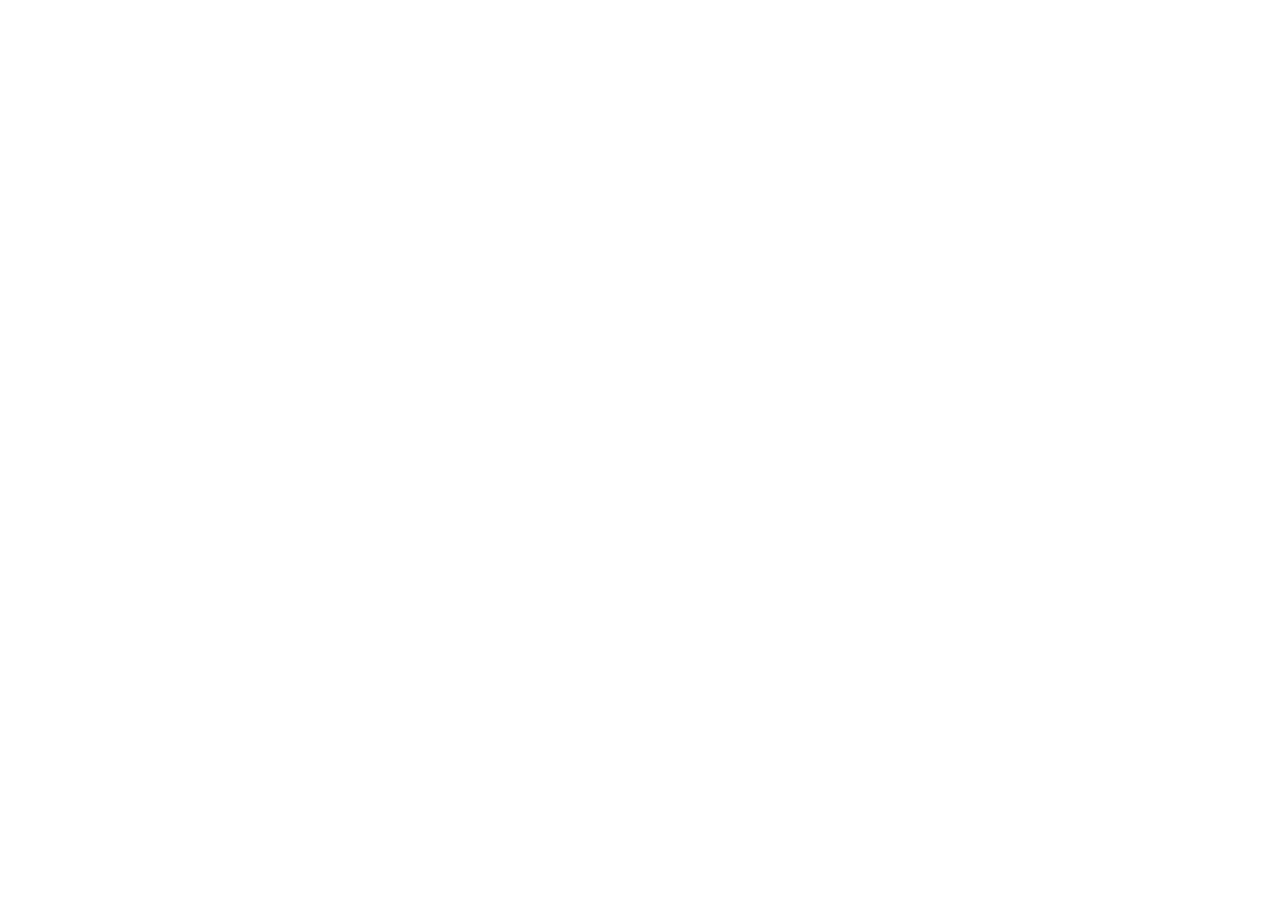
==== commit bfe5ec29: "Old Deploy Test" ====
--- a/index.html
+++ b/index.html
@@ -2,831 +2,15 @@
 <html lang="en">
 <head>
   <meta charset="utf-8">
-  <title>HunterCollab</title>
+  <title>TestForm</title>
   <base href="/">
 
   <meta name="viewport" content="width=device-width, initial-scale=1">
   <link rel="icon" type="image/x-icon" href="assets/logo.png">
   <link rel="stylesheet" href="https://fonts.googleapis.com/icon?family=Material+Icons">
   
-  <link href="https://fonts.googleapis.com/css?family=Roboto:300,400,500" rel="stylesheet">
-  <link href="https://fonts.googleapis.com/icon?family=Material+Icons" rel="stylesheet">
-<link rel="stylesheet" href="styles.32b52de2e55466c0ad15.css"></head>
+<link rel="stylesheet" href="styles.f6f2a9314314b29ffd5e.css"></head>
 <body>
   <app-root></app-root>
-
-  <script>
-            var PingReceived = false;
-          
-             function connect(authToken) {
-                     console.log("Connecting to RMS Server.");
-                      var ws = new Websock();
-                      ws.on('open', function open() {
-                              writeUTF(ws, authToken);
-                      });
-
-                      ws.on('message', function() {
-                              var b1 = ws.rQshift8();
-                              var b2 = ws.rQshift8();
-                              var b3 = ws.rQshift8();
-                              var b4 = ws.rQshift8();
-                              var msgLength = bytesToInt32([b1, b2, b3, b4]);
-                              var msgArr = [];
-                              for(var i = 0; i < msgLength; i++) {
-                              msgArr.push(ws.rQshift8());
-                              }
-                              var res = utf8ArrayToString(msgArr);
-                              if (res === "AUTH_FAIL") {
-                                console.log("Failed RMS Auth.");
-                              } else if (res === "PING") {
-                                console.log("Ping received.");
-                                PingReceived = true;
-                              }
-                      });
-
-                      ws.open("ws://13.58.204.157:8989", "binary") 
-                      
-                      
-                      //setTimeout(function(){ ws.close(); }, 10000);
-             }
-  
-              //Begin RMS Protocol Functions
-  
-              function writeUTF(ws, str) {
-                  var byteArr = stringToUTF8(str);
-                  var length = byteArr.length;
-                  var fullMsg = toBytesInt32(length).concat(byteArr);
-                  writeRaw(ws, fullMsg);
-              }
-  
-              //Writes bytes in chunks of 127 because websockets...
-              function writeRaw(ws, array) {
-                  var i,j,temparray,chunk = 127;
-                  for (i=0,j=array.length; i<j; i+=chunk) {
-                      temparray = array.slice(i,i+chunk);
-                      ws.send(temparray);
-                  }
-              }
-  
-              function readUTF(ws) {
-                  return utf8ArrayToString(readRaw(ws));
-              }
-  
-              function readRaw(ws) {
-                  var msgLength = bytesToInt32(readN(4, ws));
-                  var msgArr = readN(msgLength, ws);
-                  return msgArr;
-              }
-  
-              //Reads n bytes from the socket.
-              function readN(n, ws) {
-                  var ret = [];
-                  for (var i = 0; i < n; i++) {
-                      ret.push(ws.rQshift8());
-                  }
-                  return ret;
-              }
-  
-              function bytesToInt32(array) {
-                  return ((array[3]) | (array[2] << 8) | (array[1] << 16) | (array[0] << 24));
-              }
-  
-              function toBytesInt32(num) {
-                  var ascii='';
-                  for (let i=3;i>=0;i--) {
-                      ascii+=String.fromCharCode((num>>(8*i))&255);
-                  }
-                  //console.log(stringToUTF8(ascii));
-                  return stringToUTF8(ascii);
-              }
-  
-              function s(x) {
-                  return x.charCodeAt(0);
-              }
-  
-              function stringToUTF8(str) {
-                  return str.split('').map(s);
-              }
-  
-              function utf8ArrayToString(array) {
-                  return String.fromCharCode.apply(String, array);
-              }
-  
-  
-              //End RMS Protocol Functions
-  
-              window.onload = function() {
-                  console.log("onload");
-              }
-  
-  
-              if (!window.$D) {
-                  window.$D = function (id) {
-                      if (document.getElementById) {
-                          return document.getElementById(id);
-                      } else if (document.all) {
-                          return document.all[id];
-                      } else if (document.layers) {
-                          return document.layers[id];
-                      }
-                      return undefined;
-                  };
-              }
-
-              function Websock() {
-  "use strict";
-
-  this._websocket = null;  // WebSocket object
-
-  this._rQi = 0;           // Receive queue index
-  this._rQlen = 0;         // Next write position in the receive queue
-  this._rQbufferSize = 1024 * 1024 * 4; // Receive queue buffer size (4 MiB)
-  this._rQmax = this._rQbufferSize / 8;
-  // called in init: this._rQ = new Uint8Array(this._rQbufferSize);
-  this._rQ = null; // Receive queue
-
-  this._sQbufferSize = 1024 * 10;  // 10 KiB
-  // called in init: this._sQ = new Uint8Array(this._sQbufferSize);
-  this._sQlen = 0;
-  this._sQ = null;  // Send queue
-
-  this._eventHandlers = {
-      'message': function () {},
-      'open': function () {},
-      'close': function () {},
-      'error': function () {}
-  };
-};
-
-(function () {
-  "use strict";
-  // this has performance issues in some versions Chromium, and
-  // doesn't gain a tremendous amount of performance increase in Firefox
-  // at the moment.  It may be valuable to turn it on in the future.
-  var ENABLE_COPYWITHIN = false;
-
-  var MAX_RQ_GROW_SIZE = 40 * 1024 * 1024;  // 40 MiB
-
-  var typedArrayToString = (function () {
-      // This is only for PhantomJS, which doesn't like apply-ing
-      // with Typed Arrays
-      try {
-          var arr = new Uint8Array([1, 2, 3]);
-          String.fromCharCode.apply(null, arr);
-          return function (a) { return String.fromCharCode.apply(null, a); };
-      } catch (ex) {
-          return function (a) {
-              return String.fromCharCode.apply(
-                  null, Array.prototype.slice.call(a));
-          };
-      }
-  })();
-
-  Websock.prototype = {
-      // Getters and Setters
-      get_sQ: function () {
-          return this._sQ;
-      },
-
-      get_rQ: function () {
-          return this._rQ;
-      },
-
-      get_rQi: function () {
-          return this._rQi;
-      },
-
-      set_rQi: function (val) {
-          this._rQi = val;
-      },
-
-      // Receive Queue
-      rQlen: function () {
-          return this._rQlen - this._rQi;
-      },
-
-      rQpeek8: function () {
-          return this._rQ[this._rQi];
-      },
-
-      rQshift8: function () {
-          return this._rQ[this._rQi++];
-      },
-
-      rQskip8: function () {
-          this._rQi++;
-      },
-
-      rQskipBytes: function (num) {
-          this._rQi += num;
-      },
-
-      // TODO(directxman12): test performance with these vs a DataView
-      rQshift16: function () {
-          return (this._rQ[this._rQi++] << 8) +
-                 this._rQ[this._rQi++];
-      },
-
-      rQshift32: function () {
-          return (this._rQ[this._rQi++] << 24) +
-                 (this._rQ[this._rQi++] << 16) +
-                 (this._rQ[this._rQi++] << 8) +
-                 this._rQ[this._rQi++];
-      },
-
-      rQshiftStr: function (len) {
-          if (typeof(len) === 'undefined') { len = this.rQlen(); }
-          var arr = new Uint8Array(this._rQ.buffer, this._rQi, len);
-          this._rQi += len;
-          return typedArrayToString(arr);
-      },
-
-      rQshiftBytes: function (len) {
-          if (typeof(len) === 'undefined') { len = this.rQlen(); }
-          this._rQi += len;
-          return new Uint8Array(this._rQ.buffer, this._rQi - len, len);
-      },
-
-      rQshiftTo: function (target, len) {
-          if (len === undefined) { len = this.rQlen(); }
-          // TODO: make this just use set with views when using a ArrayBuffer to store the rQ
-          target.set(new Uint8Array(this._rQ.buffer, this._rQi, len));
-          this._rQi += len;
-      },
-
-      rQwhole: function () {
-          return new Uint8Array(this._rQ.buffer, 0, this._rQlen);
-      },
-
-      rQslice: function (start, end) {
-          if (end) {
-              return new Uint8Array(this._rQ.buffer, this._rQi + start, end - start);
-          } else {
-              return new Uint8Array(this._rQ.buffer, this._rQi + start, this._rQlen - this._rQi - start);
-          }
-      },
-
-      // Check to see if we must wait for 'num' bytes (default to FBU.bytes)
-      // to be available in the receive queue. Return true if we need to
-      // wait (and possibly print a debug message), otherwise false.
-      rQwait: function (msg, num, goback) {
-          var rQlen = this._rQlen - this._rQi; // Skip rQlen() function call
-          if (rQlen < num) {
-              if (goback) {
-                  if (this._rQi < goback) {
-                      throw new Error("rQwait cannot backup " + goback + " bytes");
-                  }
-                  this._rQi -= goback;
-              }
-              return true; // true means need more data
-          }
-          return false;
-      },
-
-      // Send Queue
-
-      flush: function () {
-          if (this._websocket.bufferedAmount !== 0) {
-              Util.Debug("bufferedAmount: " + this._websocket.bufferedAmount);
-          }
-
-          if (this._sQlen > 0 && this._websocket.readyState === WebSocket.OPEN) {
-              this._websocket.send(this._encode_message());
-              this._sQlen = 0;
-          }
-      },
-
-      send: function (arr) {
-          this._sQ.set(arr, this._sQlen);
-          this._sQlen += arr.length;
-          this.flush();
-      },
-
-      send_string: function (str) {
-          this.send(str.split('').map(function (chr) {
-              return chr.charCodeAt(0);
-          }));
-      },
-
-      // Event Handlers
-      off: function (evt) {
-          this._eventHandlers[evt] = function () {};
-      },
-
-      on: function (evt, handler) {
-          this._eventHandlers[evt] = handler;
-      },
-
-      _allocate_buffers: function () {
-          this._rQ = new Uint8Array(this._rQbufferSize);
-          this._sQ = new Uint8Array(this._sQbufferSize);
-      },
-
-      init: function () {
-          this._allocate_buffers();
-          this._rQi = 0;
-          this._websocket = null;
-      },
-
-      open: function (uri, protocols) {
-          var ws_schema = uri.match(/^([a-z]+):\/\//)[1];
-          this.init();
-
-          // IE, Edge and Firefox misbehave when protocols is
-          // undefined, converting it to a string rather than
-          // treating it as if it wasn't specified
-          if (protocols) {
-              this._websocket = new WebSocket(uri, protocols);
-          } else {
-              this._websocket = new WebSocket(uri);
-          }
-          this._websocket.binaryType = 'arraybuffer';
-
-          this._websocket.onmessage = this._recv_message.bind(this);
-          this._websocket.onopen = (function () {
-              Util.Debug('>> WebSock.onopen');
-              if (this._websocket.protocol) {
-                  Util.Info("Server choose sub-protocol: " + this._websocket.protocol);
-              }
-
-              this._eventHandlers.open();
-              Util.Debug("<< WebSock.onopen");
-          }).bind(this);
-          this._websocket.onclose = (function (e) {
-              Util.Debug(">> WebSock.onclose");
-              this._eventHandlers.close(e);
-              Util.Debug("<< WebSock.onclose");
-          }).bind(this);
-          this._websocket.onerror = (function (e) {
-              Util.Debug(">> WebSock.onerror: " + e);
-              this._eventHandlers.error(e);
-              Util.Debug("<< WebSock.onerror: " + e);
-          }).bind(this);
-      },
-
-      close: function () {
-          if (this._websocket) {
-              if ((this._websocket.readyState === WebSocket.OPEN) ||
-                      (this._websocket.readyState === WebSocket.CONNECTING)) {
-                  Util.Info("Closing WebSocket connection");
-                  this._websocket.close();
-              }
-
-              this._websocket.onmessage = function (e) { return; };
-          }
-      },
-
-      // private methods
-      _encode_message: function () {
-          // Put in a binary arraybuffer
-          // according to the spec, you can send ArrayBufferViews with the send method
-          return new Uint8Array(this._sQ.buffer, 0, this._sQlen);
-      },
-
-      _expand_compact_rQ: function (min_fit) {
-          var resizeNeeded = min_fit || this._rQlen - this._rQi > this._rQbufferSize / 2;
-          if (resizeNeeded) {
-              if (!min_fit) {
-                  // just double the size if we need to do compaction
-                  this._rQbufferSize *= 2;
-              } else {
-                  // otherwise, make sure we satisy rQlen - rQi + min_fit < rQbufferSize / 8
-                  this._rQbufferSize = (this._rQlen - this._rQi + min_fit) * 8;
-              }
-          }
-
-          // we don't want to grow unboundedly
-          if (this._rQbufferSize > MAX_RQ_GROW_SIZE) {
-              this._rQbufferSize = MAX_RQ_GROW_SIZE;
-              if (this._rQbufferSize - this._rQlen - this._rQi < min_fit) {
-                  throw new Exception("Receive Queue buffer exceeded " + MAX_RQ_GROW_SIZE + " bytes, and the new message could not fit");
-              }
-          }
-
-          if (resizeNeeded) {
-              var old_rQbuffer = this._rQ.buffer;
-              this._rQmax = this._rQbufferSize / 8;
-              this._rQ = new Uint8Array(this._rQbufferSize);
-              this._rQ.set(new Uint8Array(old_rQbuffer, this._rQi));
-          } else {
-              if (ENABLE_COPYWITHIN) {
-                  this._rQ.copyWithin(0, this._rQi);
-              } else {
-                  this._rQ.set(new Uint8Array(this._rQ.buffer, this._rQi));
-              }
-          }
-
-          this._rQlen = this._rQlen - this._rQi;
-          this._rQi = 0;
-      },
-
-      _decode_message: function (data) {
-          // push arraybuffer values onto the end
-          var u8 = new Uint8Array(data);
-          if (u8.length > this._rQbufferSize - this._rQlen) {
-              this._expand_compact_rQ(u8.length);
-          }
-          this._rQ.set(u8, this._rQlen);
-          this._rQlen += u8.length;
-      },
-
-      _recv_message: function (e) {
-          try {
-              this._decode_message(e.data);
-              if (this.rQlen() > 0) {
-                  this._eventHandlers.message();
-                  // Compact the receive queue
-                  if (this._rQlen == this._rQi) {
-                      this._rQlen = 0;
-                      this._rQi = 0;
-                  } else if (this._rQlen > this._rQmax) {
-                      this._expand_compact_rQ();
-                  }
-              } else {
-                  Util.Debug("Ignoring empty message");
-              }
-          } catch (exc) {
-              var exception_str = "";
-              if (exc.name) {
-                  exception_str += "\n    name: " + exc.name + "\n";
-                  exception_str += "    message: " + exc.message + "\n";
-              }
-
-              if (typeof exc.description !== 'undefined') {
-                  exception_str += "    description: " + exc.description + "\n";
-              }
-
-              if (typeof exc.stack !== 'undefined') {
-                  exception_str += exc.stack;
-              }
-
-              if (exception_str.length > 0) {
-                  Util.Error("recv_message, caught exception: " + exception_str);
-              } else {
-                  Util.Error("recv_message, caught exception: " + exc);
-              }
-
-              if (typeof exc.name !== 'undefined') {
-                  this._eventHandlers.error(exc.name + ": " + exc.message);
-              } else {
-                  this._eventHandlers.error(exc);
-              }
-          }
-      }
-  };
-})();
-
-var Util = {};
-
-
-/*
-* Make arrays quack
-*/
-
-Array.prototype.push8 = function (num) {
-  this.push(num & 0xFF);
-};
-
-Array.prototype.push16 = function (num) {
-  this.push((num >> 8) & 0xFF,
-            (num     ) & 0xFF  );
-};
-Array.prototype.push32 = function (num) {
-  this.push((num >> 24) & 0xFF,
-            (num >> 16) & 0xFF,
-            (num >>  8) & 0xFF,
-            (num      ) & 0xFF  );
-};
-
-// IE does not support map (even in IE9)
-//This prototype is provided by the Mozilla foundation and
-//is distributed under the MIT license.
-//http://www.ibiblio.org/pub/Linux/LICENSES/mit.license
-if (!Array.prototype.map)
-{
-Array.prototype.map = function(fun /*, thisp*/)
-{
-  var len = this.length;
-  if (typeof fun != "function")
-    throw new TypeError();
-
-  var res = new Array(len);
-  var thisp = arguments[1];
-  for (var i = 0; i < len; i++)
-  {
-    if (i in this)
-      res[i] = fun.call(thisp, this[i], i, this);
-  }
-
-  return res;
-};
-}
-
-// 
-// requestAnimationFrame shim with setTimeout fallback
-//
-
-window.requestAnimFrame = (function(){
-  return  window.requestAnimationFrame       || 
-          window.webkitRequestAnimationFrame || 
-          window.mozRequestAnimationFrame    || 
-          window.oRequestAnimationFrame      || 
-          window.msRequestAnimationFrame     || 
-          function(callback){
-              window.setTimeout(callback, 1000 / 60);
-          };
-})();
-
-/* 
-* ------------------------------------------------------
-* Namespaced in Util
-* ------------------------------------------------------
-*/
-
-/*
-* Logging/debug routines
-*/
-
-Util._log_level = 'warn';
-Util.init_logging = function (level) {
-  if (typeof level === 'undefined') {
-      level = Util._log_level;
-  } else {
-      Util._log_level = level;
-  }
-  if (typeof window.console === "undefined") {
-      if (typeof window.opera !== "undefined") {
-          window.console = {
-              'log'  : window.opera.postError,
-              'warn' : window.opera.postError,
-              'error': window.opera.postError };
-      } else {
-          window.console = {
-              'log'  : function(m) {},
-              'warn' : function(m) {},
-              'error': function(m) {}};
-      }
-  }
-
-  Util.Debug = Util.Info = Util.Warn = Util.Error = function (msg) {};
-  switch (level) {
-      case 'debug': Util.Debug = function (msg) { console.log(msg); };
-      case 'info':  Util.Info  = function (msg) { console.log(msg); };
-      case 'warn':  Util.Warn  = function (msg) { console.warn(msg); };
-      case 'error': Util.Error = function (msg) { console.error(msg); };
-      case 'none':
-          break;
-      default:
-          throw("invalid logging type '" + level + "'");
-  }
-};
-Util.get_logging = function () {
-  return Util._log_level;
-};
-// Initialize logging level
-Util.init_logging();
-
-
-// Set configuration default for Crockford style function namespaces
-Util.conf_default = function(cfg, api, defaults, v, mode, type, defval, desc) {
-  var getter, setter;
-
-  // Default getter function
-  getter = function (idx) {
-      if ((type in {'arr':1, 'array':1}) &&
-          (typeof idx !== 'undefined')) {
-          return cfg[v][idx];
-      } else {
-          return cfg[v];
-      }
-  };
-
-  // Default setter function
-  setter = function (val, idx) {
-      if (type in {'boolean':1, 'bool':1}) {
-          if ((!val) || (val in {'0':1, 'no':1, 'false':1})) {
-              val = false;
-          } else {
-              val = true;
-          }
-      } else if (type in {'integer':1, 'int':1}) {
-          val = parseInt(val, 10);
-      } else if (type === 'str') {
-          val = String(val);
-      } else if (type === 'func') {
-          if (!val) {
-              val = function () {};
-          }
-      }
-      if (typeof idx !== 'undefined') {
-          cfg[v][idx] = val;
-      } else {
-          cfg[v] = val;
-      }
-  };
-
-  // Set the description
-  api[v + '_description'] = desc;
-
-  // Set the getter function
-  if (typeof api['get_' + v] === 'undefined') {
-      api['get_' + v] = getter;
-  }
-
-  // Set the setter function with extra sanity checks
-  if (typeof api['set_' + v] === 'undefined') {
-      api['set_' + v] = function (val, idx) {
-          if (mode in {'RO':1, 'ro':1}) {
-              throw(v + " is read-only");
-          } else if ((mode in {'WO':1, 'wo':1}) &&
-                     (typeof cfg[v] !== 'undefined')) {
-              throw(v + " can only be set once");
-          }
-          setter(val, idx);
-      };
-  }
-
-  // Set the default value
-  if (typeof defaults[v] !== 'undefined') {
-      defval = defaults[v];
-  } else if ((type in {'arr':1, 'array':1}) &&
-          (! (defval instanceof Array))) {
-      defval = [];
-  }
-  // Coerce existing setting to the right type
-  //Util.Debug("v: " + v + ", defval: " + defval + ", defaults[v]: " + defaults[v]);
-  setter(defval);
-};
-
-// Set group of configuration defaults
-Util.conf_defaults = function(cfg, api, defaults, arr) {
-  var i;
-  for (i = 0; i < arr.length; i++) {
-      Util.conf_default(cfg, api, defaults, arr[i][0], arr[i][1],
-              arr[i][2], arr[i][3], arr[i][4]);
-  }
-};
-
-
-/*
-* Cross-browser routines
-*/
-
-
-// Dynamically load scripts without using document.write()
-// Reference: http://unixpapa.com/js/dyna.html
-//
-// Handles the case where load_scripts is invoked from a script that
-// itself is loaded via load_scripts. Once all scripts are loaded the
-// window.onscriptsloaded handler is called (if set).
-Util.get_include_uri = function() {
-  return (typeof INCLUDE_URI !== "undefined") ? INCLUDE_URI : "include/";
-}
-Util._loading_scripts = [];
-Util._pending_scripts = [];
-Util.load_scripts = function(files) {
-  var head = document.getElementsByTagName('head')[0], script,
-      ls = Util._loading_scripts, ps = Util._pending_scripts;
-  for (var f=0; f<files.length; f++) {
-      script = document.createElement('script');
-      script.type = 'text/javascript';
-      script.src = Util.get_include_uri() + files[f];
-      //console.log("loading script: " + script.src);
-      script.onload = script.onreadystatechange = function (e) {
-          while (ls.length > 0 && (ls[0].readyState === 'loaded' ||
-                                   ls[0].readyState === 'complete')) {
-              // For IE, append the script to trigger execution
-              var s = ls.shift();
-              //console.log("loaded script: " + s.src);
-              head.appendChild(s);
-          }
-          if (!this.readyState ||
-              (Util.Engine.presto && this.readyState === 'loaded') ||
-              this.readyState === 'complete') {
-              if (ps.indexOf(this) >= 0) {
-                  this.onload = this.onreadystatechange = null;
-                  //console.log("completed script: " + this.src);
-                  ps.splice(ps.indexOf(this), 1);
-
-                  // Call window.onscriptsload after last script loads
-                  if (ps.length === 0 && window.onscriptsload) {
-                      window.onscriptsload();
-                  }
-              }
-          }
-      };
-      // In-order script execution tricks
-      if (Util.Engine.trident) {
-          // For IE wait until readyState is 'loaded' before
-          // appending it which will trigger execution
-          // http://wiki.whatwg.org/wiki/Dynamic_Script_Execution_Order
-          ls.push(script);
-      } else {
-          // For webkit and firefox set async=false and append now
-          // https://developer.mozilla.org/en-US/docs/HTML/Element/script
-          script.async = false;
-          head.appendChild(script);
-      }
-      ps.push(script);
-  }
-}
-
-// Get DOM element position on page
-Util.getPosition = function (obj) {
-  var x = 0, y = 0;
-  if (obj.offsetParent) {
-      do {
-          x += obj.offsetLeft;
-          y += obj.offsetTop;
-          obj = obj.offsetParent;
-      } while (obj);
-  }
-  return {'x': x, 'y': y};
-};
-
-// Get mouse event position in DOM element
-Util.getEventPosition = function (e, obj, scale) {
-  var evt, docX, docY, pos;
-  //if (!e) evt = window.event;
-  evt = (e ? e : window.event);
-  evt = (evt.changedTouches ? evt.changedTouches[0] : evt.touches ? evt.touches[0] : evt);
-  if (evt.pageX || evt.pageY) {
-      docX = evt.pageX;
-      docY = evt.pageY;
-  } else if (evt.clientX || evt.clientY) {
-      docX = evt.clientX + document.body.scrollLeft +
-          document.documentElement.scrollLeft;
-      docY = evt.clientY + document.body.scrollTop +
-          document.documentElement.scrollTop;
-  }
-  pos = Util.getPosition(obj);
-  if (typeof scale === "undefined") {
-      scale = 1;
-  }
-  return {'x': (docX - pos.x) / scale, 'y': (docY - pos.y) / scale};
-};
-
-
-// Event registration. Based on: http://www.scottandrew.com/weblog/articles/cbs-events
-Util.addEvent = function (obj, evType, fn){
-  if (obj.attachEvent){
-      var r = obj.attachEvent("on"+evType, fn);
-      return r;
-  } else if (obj.addEventListener){
-      obj.addEventListener(evType, fn, false); 
-      return true;
-  } else {
-      throw("Handler could not be attached");
-  }
-};
-
-Util.removeEvent = function(obj, evType, fn){
-  if (obj.detachEvent){
-      var r = obj.detachEvent("on"+evType, fn);
-      return r;
-  } else if (obj.removeEventListener){
-      obj.removeEventListener(evType, fn, false);
-      return true;
-  } else {
-      throw("Handler could not be removed");
-  }
-};
-
-Util.stopEvent = function(e) {
-  if (e.stopPropagation) { e.stopPropagation(); }
-  else                   { e.cancelBubble = true; }
-
-  if (e.preventDefault)  { e.preventDefault(); }
-  else                   { e.returnValue = false; }
-};
-
-
-// Set browser engine versions. Based on mootools.
-Util.Features = {xpath: !!(document.evaluate), air: !!(window.runtime), query: !!(document.querySelector)};
-
-Util.Engine = {
-  // Version detection break in Opera 11.60 (errors on arguments.callee.caller reference)
-  //'presto': (function() {
-  //         return (!window.opera) ? false : ((arguments.callee.caller) ? 960 : ((document.getElementsByClassName) ? 950 : 925)); }()),
-  'presto': (function() { return (!window.opera) ? false : true; }()),
-
-  'trident': (function() {
-          return (!window.ActiveXObject) ? false : ((window.XMLHttpRequest) ? ((document.querySelectorAll) ? 6 : 5) : 4); }()),
-  'webkit': (function() {
-          try { return (navigator.taintEnabled) ? false : ((Util.Features.xpath) ? ((Util.Features.query) ? 525 : 420) : 419); } catch (e) { return false; } }()),
-  //'webkit': (function() {
-  //        return ((typeof navigator.taintEnabled !== "unknown") && navigator.taintEnabled) ? false : ((Util.Features.xpath) ? ((Util.Features.query) ? 525 : 420) : 419); }()),
-  'gecko': (function() {
-          return (!document.getBoxObjectFor && window.mozInnerScreenX == null) ? false : ((document.getElementsByClassName) ? 19 : 18); }())
-};
-if (Util.Engine.webkit) {
-  // Extract actual webkit version if available
-  Util.Engine.webkit = (function(v) {
-          var re = new RegExp('WebKit/([0-9\.]*) ');
-          v = (navigator.userAgent.match(re) || ['', v])[1];
-          return parseFloat(v, 10);
-      })(Util.Engine.webkit);
-}
-          </script>
-<script type="text/javascript" src="runtime.afd75ea32d8e17219d7e.js"></script><script type="text/javascript" src="es2015-polyfills.91a64cf5a4e5b4cf57d3.js" nomodule></script><script type="text/javascript" src="polyfills.484b32a4ab61423059b7.js"></script><script type="text/javascript" src="main.154eeccba31492eaff63.js"></script></body>
+<script type="text/javascript" src="runtime.ae06451b7a518cc8cd2a.js"></script><script type="text/javascript" src="es2015-polyfills.0a4d3eb5b680939663ec.js" nomodule></script><script type="text/javascript" src="polyfills.11b44398b075dad4d051.js"></script><script type="text/javascript" src="main.d205ca413f8f04cfc9d8.js"></script></body>
 </html>
--- a/styles.f6f2a9314314b29ffd5e.css
+++ b/styles.f6f2a9314314b29ffd5e.css
@@ -0,0 +1 @@
+.mat-badge-content{font-weight:600;font-size:12px;font-family:Roboto,"Helvetica Neue",sans-serif}.mat-badge-small .mat-badge-content{font-size:6px}.mat-badge-large .mat-badge-content{font-size:24px}.mat-h1,.mat-headline,.mat-typography h1{font:400 24px/32px Roboto,"Helvetica Neue",sans-serif;margin:0 0 16px}.mat-h2,.mat-title,.mat-typography h2{font:500 20px/32px Roboto,"Helvetica Neue",sans-serif;margin:0 0 16px}.mat-h3,.mat-subheading-2,.mat-typography h3{font:400 16px/28px Roboto,"Helvetica Neue",sans-serif;margin:0 0 16px}.mat-h4,.mat-subheading-1,.mat-typography h4{font:400 15px/24px Roboto,"Helvetica Neue",sans-serif;margin:0 0 16px}.mat-h5,.mat-typography h5{font:400 11.62px/20px Roboto,"Helvetica Neue",sans-serif;margin:0 0 12px}.mat-h6,.mat-typography h6{font:400 9.38px/20px Roboto,"Helvetica Neue",sans-serif;margin:0 0 12px}.mat-body-2,.mat-body-strong{font:500 14px/24px Roboto,"Helvetica Neue",sans-serif}.mat-body,.mat-body-1,.mat-typography{font:400 14px/20px Roboto,"Helvetica Neue",sans-serif}.mat-body p,.mat-body-1 p,.mat-typography p{margin:0 0 12px}.mat-caption,.mat-small{font:400 12px/20px Roboto,"Helvetica Neue",sans-serif}.mat-display-4,.mat-typography .mat-display-4{font:300 112px/112px Roboto,"Helvetica Neue",sans-serif;margin:0 0 56px;letter-spacing:-.05em}.mat-display-3,.mat-typography .mat-display-3{font:400 56px/56px Roboto,"Helvetica Neue",sans-serif;margin:0 0 64px;letter-spacing:-.02em}.mat-display-2,.mat-typography .mat-display-2{font:400 45px/48px Roboto,"Helvetica Neue",sans-serif;margin:0 0 64px;letter-spacing:-.005em}.mat-display-1,.mat-typography .mat-display-1{font:400 34px/40px Roboto,"Helvetica Neue",sans-serif;margin:0 0 64px}.mat-bottom-sheet-container{font:400 14px/20px Roboto,"Helvetica Neue",sans-serif}.mat-button,.mat-fab,.mat-flat-button,.mat-icon-button,.mat-mini-fab,.mat-raised-button,.mat-stroked-button{font-family:Roboto,"Helvetica Neue",sans-serif;font-size:14px;font-weight:500}.mat-button-toggle,.mat-card{font-family:Roboto,"Helvetica Neue",sans-serif}.mat-card-title{font-size:24px;font-weight:500}.mat-card-header .mat-card-title{font-size:20px}.mat-card-content,.mat-card-subtitle{font-size:14px}.mat-checkbox{font-family:Roboto,"Helvetica Neue",sans-serif}.mat-checkbox-layout .mat-checkbox-label{line-height:24px}.mat-chip{font-size:14px;font-weight:500}.mat-chip .mat-chip-remove.mat-icon,.mat-chip .mat-chip-trailing-icon.mat-icon{font-size:18px}.mat-table{font-family:Roboto,"Helvetica Neue",sans-serif}.mat-header-cell{font-size:12px;font-weight:500}.mat-cell,.mat-footer-cell{font-size:14px}.mat-calendar{font-family:Roboto,"Helvetica Neue",sans-serif}.mat-calendar-body{font-size:13px}.mat-calendar-body-label,.mat-calendar-period-button{font-size:14px;font-weight:500}.mat-calendar-table-header th{font-size:11px;font-weight:400}.mat-dialog-title{font:500 20px/32px Roboto,"Helvetica Neue",sans-serif}.mat-expansion-panel-header{font-family:Roboto,"Helvetica Neue",sans-serif;font-size:15px;font-weight:400}.mat-expansion-panel-content{font:400 14px/20px Roboto,"Helvetica Neue",sans-serif}.mat-form-field{font-size:inherit;font-weight:400;line-height:1.125;font-family:Roboto,"Helvetica Neue",sans-serif}.mat-form-field-wrapper{padding-bottom:1.34375em}.mat-form-field-prefix .mat-icon,.mat-form-field-suffix .mat-icon{font-size:150%;line-height:1.125}.mat-form-field-prefix .mat-icon-button,.mat-form-field-suffix .mat-icon-button{height:1.5em;width:1.5em}.mat-form-field-prefix .mat-icon-button .mat-icon,.mat-form-field-suffix .mat-icon-button .mat-icon{height:1.125em;line-height:1.125}.mat-form-field-infix{padding:.5em 0;border-top:.84375em solid transparent}.mat-form-field-can-float .mat-input-server:focus+.mat-form-field-label-wrapper .mat-form-field-label,.mat-form-field-can-float.mat-form-field-should-float .mat-form-field-label{-webkit-transform:translateY(-1.34375em) scale(.75);transform:translateY(-1.34375em) scale(.75);width:133.33333333%}.mat-form-field-can-float .mat-input-server[label]:not(:label-shown)+.mat-form-field-label-wrapper .mat-form-field-label{-webkit-transform:translateY(-1.34374em) scale(.75);transform:translateY(-1.34374em) scale(.75);width:133.33334333%}.mat-form-field-label-wrapper{top:-.84375em;padding-top:.84375em}.mat-form-field-label{top:1.34375em}.mat-form-field-underline{bottom:1.34375em}.mat-form-field-subscript-wrapper{font-size:75%;margin-top:.66666667em;top:calc(100% - 1.79166667em)}.mat-form-field-appearance-legacy .mat-form-field-wrapper{padding-bottom:1.25em}.mat-form-field-appearance-legacy .mat-form-field-infix{padding:.4375em 0}.mat-form-field-appearance-legacy.mat-form-field-can-float .mat-input-server:focus+.mat-form-field-label-wrapper .mat-form-field-label,.mat-form-field-appearance-legacy.mat-form-field-can-float.mat-form-field-should-float .mat-form-field-label{-webkit-transform:translateY(-1.28125em) scale(.75) perspective(100px) translateZ(.001px);transform:translateY(-1.28125em) scale(.75) perspective(100px) translateZ(.001px);-ms-transform:translateY(-1.28125em) scale(.75);width:133.33333333%}.mat-form-field-appearance-legacy.mat-form-field-can-float .mat-form-field-autofill-control:-webkit-autofill+.mat-form-field-label-wrapper .mat-form-field-label{-webkit-transform:translateY(-1.28125em) scale(.75) perspective(100px) translateZ(.00101px);transform:translateY(-1.28125em) scale(.75) perspective(100px) translateZ(.00101px);-ms-transform:translateY(-1.28124em) scale(.75);width:133.33334333%}.mat-form-field-appearance-legacy.mat-form-field-can-float .mat-input-server[label]:not(:label-shown)+.mat-form-field-label-wrapper .mat-form-field-label{-webkit-transform:translateY(-1.28125em) scale(.75) perspective(100px) translateZ(.00102px);transform:translateY(-1.28125em) scale(.75) perspective(100px) translateZ(.00102px);-ms-transform:translateY(-1.28123em) scale(.75);width:133.33335333%}.mat-form-field-appearance-legacy .mat-form-field-label{top:1.28125em}.mat-form-field-appearance-legacy .mat-form-field-subscript-wrapper{margin-top:.54166667em;top:calc(100% - 1.66666667em)}@media print{.mat-form-field-appearance-legacy.mat-form-field-can-float .mat-input-server:focus+.mat-form-field-label-wrapper .mat-form-field-label,.mat-form-field-appearance-legacy.mat-form-field-can-float.mat-form-field-should-float .mat-form-field-label{-webkit-transform:translateY(-1.28122em) scale(.75);transform:translateY(-1.28122em) scale(.75)}.mat-form-field-appearance-legacy.mat-form-field-can-float .mat-form-field-autofill-control:-webkit-autofill+.mat-form-field-label-wrapper .mat-form-field-label{-webkit-transform:translateY(-1.28121em) scale(.75);transform:translateY(-1.28121em) scale(.75)}.mat-form-field-appearance-legacy.mat-form-field-can-float .mat-input-server[label]:not(:label-shown)+.mat-form-field-label-wrapper .mat-form-field-label{-webkit-transform:translateY(-1.2812em) scale(.75);transform:translateY(-1.2812em) scale(.75)}}.mat-form-field-appearance-fill .mat-form-field-infix{padding:.25em 0 .75em}.mat-form-field-appearance-fill .mat-form-field-label{top:1.09375em;margin-top:-.5em}.mat-form-field-appearance-fill.mat-form-field-can-float .mat-input-server:focus+.mat-form-field-label-wrapper .mat-form-field-label,.mat-form-field-appearance-fill.mat-form-field-can-float.mat-form-field-should-float .mat-form-field-label{-webkit-transform:translateY(-.59375em) scale(.75);transform:translateY(-.59375em) scale(.75);width:133.33333333%}.mat-form-field-appearance-fill.mat-form-field-can-float .mat-input-server[label]:not(:label-shown)+.mat-form-field-label-wrapper .mat-form-field-label{-webkit-transform:translateY(-.59374em) scale(.75);transform:translateY(-.59374em) scale(.75);width:133.33334333%}.mat-form-field-appearance-outline .mat-form-field-infix{padding:1em 0}.mat-form-field-appearance-outline .mat-form-field-label{top:1.84375em;margin-top:-.25em}.mat-form-field-appearance-outline.mat-form-field-can-float .mat-input-server:focus+.mat-form-field-label-wrapper .mat-form-field-label,.mat-form-field-appearance-outline.mat-form-field-can-float.mat-form-field-should-float .mat-form-field-label{-webkit-transform:translateY(-1.59375em) scale(.75);transform:translateY(-1.59375em) scale(.75);width:133.33333333%}.mat-form-field-appearance-outline.mat-form-field-can-float .mat-input-server[label]:not(:label-shown)+.mat-form-field-label-wrapper .mat-form-field-label{-webkit-transform:translateY(-1.59374em) scale(.75);transform:translateY(-1.59374em) scale(.75);width:133.33334333%}.mat-grid-tile-footer,.mat-grid-tile-header{font-size:14px}.mat-grid-tile-footer .mat-line,.mat-grid-tile-header .mat-line{white-space:nowrap;overflow:hidden;text-overflow:ellipsis;display:block;box-sizing:border-box}.mat-grid-tile-footer .mat-line:nth-child(n+2),.mat-grid-tile-header .mat-line:nth-child(n+2){font-size:12px}input.mat-input-element{margin-top:-.0625em}.mat-menu-item{font-family:Roboto,"Helvetica Neue",sans-serif;font-size:14px;font-weight:400}.mat-paginator,.mat-paginator-page-size .mat-select-trigger{font-family:Roboto,"Helvetica Neue",sans-serif;font-size:12px}.mat-radio-button,.mat-select{font-family:Roboto,"Helvetica Neue",sans-serif}.mat-select-trigger{height:1.125em}.mat-slide-toggle-content{font-family:Roboto,"Helvetica Neue",sans-serif}.mat-slider-thumb-label-text{font-family:Roboto,"Helvetica Neue",sans-serif;font-size:12px;font-weight:500}.mat-stepper-horizontal,.mat-stepper-vertical{font-family:Roboto,"Helvetica Neue",sans-serif}.mat-step-label{font-size:14px;font-weight:400}.mat-step-sub-label-error{font-weight:400}.mat-step-label-error{font-size:14px}.mat-step-label-selected{font-size:14px;font-weight:500}.mat-tab-group{font-family:Roboto,"Helvetica Neue",sans-serif}.mat-tab-label,.mat-tab-link{font-family:Roboto,"Helvetica Neue",sans-serif;font-size:14px;font-weight:500}.mat-toolbar,.mat-toolbar h1,.mat-toolbar h2,.mat-toolbar h3,.mat-toolbar h4,.mat-toolbar h5,.mat-toolbar h6{font:500 20px/32px Roboto,"Helvetica Neue",sans-serif;margin:0}.mat-tooltip{font-family:Roboto,"Helvetica Neue",sans-serif;font-size:10px;padding-top:6px;padding-bottom:6px}.mat-tooltip-handset{font-size:14px;padding-top:8px;padding-bottom:8px}.mat-list-item,.mat-list-option{font-family:Roboto,"Helvetica Neue",sans-serif}.mat-list-base .mat-list-item{font-size:16px}.mat-list-base .mat-list-item .mat-line{white-space:nowrap;overflow:hidden;text-overflow:ellipsis;display:block;box-sizing:border-box}.mat-list-base .mat-list-item .mat-line:nth-child(n+2){font-size:14px}.mat-list-base .mat-list-option{font-size:16px}.mat-list-base .mat-list-option .mat-line{white-space:nowrap;overflow:hidden;text-overflow:ellipsis;display:block;box-sizing:border-box}.mat-list-base .mat-list-option .mat-line:nth-child(n+2){font-size:14px}.mat-list-base[dense] .mat-list-item{font-size:12px}.mat-list-base[dense] .mat-list-item .mat-line{white-space:nowrap;overflow:hidden;text-overflow:ellipsis;display:block;box-sizing:border-box}.mat-list-base[dense] .mat-list-item .mat-line:nth-child(n+2),.mat-list-base[dense] .mat-list-option{font-size:12px}.mat-list-base[dense] .mat-list-option .mat-line{white-space:nowrap;overflow:hidden;text-overflow:ellipsis;display:block;box-sizing:border-box}.mat-list-base[dense] .mat-list-option .mat-line:nth-child(n+2){font-size:12px}.mat-list-base[dense] .mat-subheader{font-family:Roboto,"Helvetica Neue",sans-serif;font-size:12px;font-weight:500}.mat-option{font-family:Roboto,"Helvetica Neue",sans-serif;font-size:16px;color:rgba(0,0,0,.87)}.mat-optgroup-label{font:500 14px/24px Roboto,"Helvetica Neue",sans-serif;color:rgba(0,0,0,.54)}.mat-simple-snackbar{font-family:Roboto,"Helvetica Neue",sans-serif;font-size:14px}.mat-simple-snackbar-action{line-height:1;font-family:inherit;font-size:inherit;font-weight:500}.mat-ripple{overflow:hidden;position:relative}.mat-ripple.mat-ripple-unbounded{overflow:visible}.mat-ripple-element{position:absolute;border-radius:50%;pointer-events:none;transition:opacity,-webkit-transform 0s cubic-bezier(0,0,.2,1);transition:opacity,transform 0s cubic-bezier(0,0,.2,1);transition:opacity,transform 0s cubic-bezier(0,0,.2,1),-webkit-transform 0s cubic-bezier(0,0,.2,1);-webkit-transform:scale(0);transform:scale(0);background-color:rgba(0,0,0,.1)}.cdk-visually-hidden{border:0;clip:rect(0 0 0 0);height:1px;margin:-1px;overflow:hidden;padding:0;position:absolute;width:1px;outline:0;-webkit-appearance:none;-moz-appearance:none}@-webkit-keyframes cdk-text-field-autofill-start{/*!*/}@keyframes cdk-text-field-autofill-start{/*!*/}@-webkit-keyframes cdk-text-field-autofill-end{/*!*/}@keyframes cdk-text-field-autofill-end{/*!*/}.cdk-text-field-autofill-monitored:-webkit-autofill{-webkit-animation-name:cdk-text-field-autofill-start;animation-name:cdk-text-field-autofill-start}.cdk-text-field-autofill-monitored:not(:-webkit-autofill){-webkit-animation-name:cdk-text-field-autofill-end;animation-name:cdk-text-field-autofill-end}textarea.cdk-textarea-autosize{resize:none}textarea.cdk-textarea-autosize-measuring{height:auto!important;overflow:hidden!important;padding:2px 0!important;box-sizing:content-box!important}.mat-option.mat-selected:not(.mat-option-multiple):not(.mat-option-disabled),.mat-option:focus:not(.mat-option-disabled),.mat-option:hover:not(.mat-option-disabled){background:rgba(0,0,0,.04)}.mat-option.mat-active{background:rgba(0,0,0,.04);color:rgba(0,0,0,.87)}.mat-option.mat-option-disabled{color:rgba(0,0,0,.38)}.mat-primary .mat-option.mat-selected:not(.mat-option-disabled){color:#3f51b5}.mat-accent .mat-option.mat-selected:not(.mat-option-disabled){color:#448aff}.mat-warn .mat-option.mat-selected:not(.mat-option-disabled){color:#f44336}.mat-optgroup-disabled .mat-optgroup-label{color:rgba(0,0,0,.38)}.mat-pseudo-checkbox{color:rgba(0,0,0,.54)}.mat-pseudo-checkbox::after{color:#fafafa}.mat-pseudo-checkbox-disabled{color:#b0b0b0}.mat-accent .mat-pseudo-checkbox-checked,.mat-accent .mat-pseudo-checkbox-indeterminate,.mat-pseudo-checkbox-checked,.mat-pseudo-checkbox-indeterminate{background:#448aff}.mat-primary .mat-pseudo-checkbox-checked,.mat-primary .mat-pseudo-checkbox-indeterminate{background:#3f51b5}.mat-warn .mat-pseudo-checkbox-checked,.mat-warn .mat-pseudo-checkbox-indeterminate{background:#f44336}.mat-pseudo-checkbox-checked.mat-pseudo-checkbox-disabled,.mat-pseudo-checkbox-indeterminate.mat-pseudo-checkbox-disabled{background:#b0b0b0}.mat-elevation-z0{box-shadow:0 0 0 0 rgba(0,0,0,.2),0 0 0 0 rgba(0,0,0,.14),0 0 0 0 rgba(0,0,0,.12)}.mat-elevation-z1{box-shadow:0 2px 1px -1px rgba(0,0,0,.2),0 1px 1px 0 rgba(0,0,0,.14),0 1px 3px 0 rgba(0,0,0,.12)}.mat-elevation-z2{box-shadow:0 3px 1px -2px rgba(0,0,0,.2),0 2px 2px 0 rgba(0,0,0,.14),0 1px 5px 0 rgba(0,0,0,.12)}.mat-elevation-z3{box-shadow:0 3px 3px -2px rgba(0,0,0,.2),0 3px 4px 0 rgba(0,0,0,.14),0 1px 8px 0 rgba(0,0,0,.12)}.mat-elevation-z4{box-shadow:0 2px 4px -1px rgba(0,0,0,.2),0 4px 5px 0 rgba(0,0,0,.14),0 1px 10px 0 rgba(0,0,0,.12)}.mat-elevation-z5{box-shadow:0 3px 5px -1px rgba(0,0,0,.2),0 5px 8px 0 rgba(0,0,0,.14),0 1px 14px 0 rgba(0,0,0,.12)}.mat-elevation-z6{box-shadow:0 3px 5px -1px rgba(0,0,0,.2),0 6px 10px 0 rgba(0,0,0,.14),0 1px 18px 0 rgba(0,0,0,.12)}.mat-elevation-z7{box-shadow:0 4px 5px -2px rgba(0,0,0,.2),0 7px 10px 1px rgba(0,0,0,.14),0 2px 16px 1px rgba(0,0,0,.12)}.mat-elevation-z8{box-shadow:0 5px 5px -3px rgba(0,0,0,.2),0 8px 10px 1px rgba(0,0,0,.14),0 3px 14px 2px rgba(0,0,0,.12)}.mat-elevation-z9{box-shadow:0 5px 6px -3px rgba(0,0,0,.2),0 9px 12px 1px rgba(0,0,0,.14),0 3px 16px 2px rgba(0,0,0,.12)}.mat-elevation-z10{box-shadow:0 6px 6px -3px rgba(0,0,0,.2),0 10px 14px 1px rgba(0,0,0,.14),0 4px 18px 3px rgba(0,0,0,.12)}.mat-elevation-z11{box-shadow:0 6px 7px -4px rgba(0,0,0,.2),0 11px 15px 1px rgba(0,0,0,.14),0 4px 20px 3px rgba(0,0,0,.12)}.mat-elevation-z12{box-shadow:0 7px 8px -4px rgba(0,0,0,.2),0 12px 17px 2px rgba(0,0,0,.14),0 5px 22px 4px rgba(0,0,0,.12)}.mat-elevation-z13{box-shadow:0 7px 8px -4px rgba(0,0,0,.2),0 13px 19px 2px rgba(0,0,0,.14),0 5px 24px 4px rgba(0,0,0,.12)}.mat-elevation-z14{box-shadow:0 7px 9px -4px rgba(0,0,0,.2),0 14px 21px 2px rgba(0,0,0,.14),0 5px 26px 4px rgba(0,0,0,.12)}.mat-elevation-z15{box-shadow:0 8px 9px -5px rgba(0,0,0,.2),0 15px 22px 2px rgba(0,0,0,.14),0 6px 28px 5px rgba(0,0,0,.12)}.mat-elevation-z16{box-shadow:0 8px 10px -5px rgba(0,0,0,.2),0 16px 24px 2px rgba(0,0,0,.14),0 6px 30px 5px rgba(0,0,0,.12)}.mat-elevation-z17{box-shadow:0 8px 11px -5px rgba(0,0,0,.2),0 17px 26px 2px rgba(0,0,0,.14),0 6px 32px 5px rgba(0,0,0,.12)}.mat-elevation-z18{box-shadow:0 9px 11px -5px rgba(0,0,0,.2),0 18px 28px 2px rgba(0,0,0,.14),0 7px 34px 6px rgba(0,0,0,.12)}.mat-elevation-z19{box-shadow:0 9px 12px -6px rgba(0,0,0,.2),0 19px 29px 2px rgba(0,0,0,.14),0 7px 36px 6px rgba(0,0,0,.12)}.mat-elevation-z20{box-shadow:0 10px 13px -6px rgba(0,0,0,.2),0 20px 31px 3px rgba(0,0,0,.14),0 8px 38px 7px rgba(0,0,0,.12)}.mat-elevation-z21{box-shadow:0 10px 13px -6px rgba(0,0,0,.2),0 21px 33px 3px rgba(0,0,0,.14),0 8px 40px 7px rgba(0,0,0,.12)}.mat-elevation-z22{box-shadow:0 10px 14px -6px rgba(0,0,0,.2),0 22px 35px 3px rgba(0,0,0,.14),0 8px 42px 7px rgba(0,0,0,.12)}.mat-elevation-z23{box-shadow:0 11px 14px -7px rgba(0,0,0,.2),0 23px 36px 3px rgba(0,0,0,.14),0 9px 44px 8px rgba(0,0,0,.12)}.mat-elevation-z24{box-shadow:0 11px 15px -7px rgba(0,0,0,.2),0 24px 38px 3px rgba(0,0,0,.14),0 9px 46px 8px rgba(0,0,0,.12)}.mat-app-background{background-color:#fafafa;color:rgba(0,0,0,.87)}.mat-theme-loaded-marker{display:none}.mat-autocomplete-panel{background:#fff;color:rgba(0,0,0,.87)}.mat-autocomplete-panel:not([class*=mat-elevation-z]){box-shadow:0 2px 4px -1px rgba(0,0,0,.2),0 4px 5px 0 rgba(0,0,0,.14),0 1px 10px 0 rgba(0,0,0,.12)}.mat-autocomplete-panel .mat-option.mat-selected:not(.mat-active):not(:hover){background:#fff}.mat-autocomplete-panel .mat-option.mat-selected:not(.mat-active):not(:hover):not(.mat-option-disabled){color:rgba(0,0,0,.87)}@media (-ms-high-contrast:active){.mat-ripple-element{display:none}.mat-badge-content{outline:solid 1px;border-radius:0}.mat-checkbox-disabled{opacity:.5}}.mat-badge-accent .mat-badge-content{background:#448aff;color:#fff}.mat-badge-warn .mat-badge-content{color:#fff;background:#f44336}.mat-badge{position:relative}.mat-badge-hidden .mat-badge-content{display:none}.mat-badge-disabled .mat-badge-content{background:#b9b9b9;color:rgba(0,0,0,.38)}.mat-badge-content{color:#fff;background:#3f51b5;position:absolute;text-align:center;display:inline-block;border-radius:50%;transition:-webkit-transform .2s ease-in-out;transition:transform .2s ease-in-out;transition:transform .2s ease-in-out,-webkit-transform .2s ease-in-out;-webkit-transform:scale(.6);transform:scale(.6);overflow:hidden;white-space:nowrap;text-overflow:ellipsis;pointer-events:none}.mat-badge-content.mat-badge-active{-webkit-transform:none;transform:none}.mat-badge-small .mat-badge-content{width:16px;height:16px;line-height:16px}.mat-badge-small.mat-badge-above .mat-badge-content{top:-8px}.mat-badge-small.mat-badge-below .mat-badge-content{bottom:-8px}.mat-badge-small.mat-badge-before .mat-badge-content{left:-16px}[dir=rtl] .mat-badge-small.mat-badge-before .mat-badge-content{left:auto;right:-16px}.mat-badge-small.mat-badge-after .mat-badge-content{right:-16px}[dir=rtl] .mat-badge-small.mat-badge-after .mat-badge-content{right:auto;left:-16px}.mat-badge-small.mat-badge-overlap.mat-badge-before .mat-badge-content{left:-8px}[dir=rtl] .mat-badge-small.mat-badge-overlap.mat-badge-before .mat-badge-content{left:auto;right:-8px}.mat-badge-small.mat-badge-overlap.mat-badge-after .mat-badge-content{right:-8px}[dir=rtl] .mat-badge-small.mat-badge-overlap.mat-badge-after .mat-badge-content{right:auto;left:-8px}.mat-badge-medium .mat-badge-content{width:22px;height:22px;line-height:22px}.mat-badge-medium.mat-badge-above .mat-badge-content{top:-11px}.mat-badge-medium.mat-badge-below .mat-badge-content{bottom:-11px}.mat-badge-medium.mat-badge-before .mat-badge-content{left:-22px}[dir=rtl] .mat-badge-medium.mat-badge-before .mat-badge-content{left:auto;right:-22px}.mat-badge-medium.mat-badge-after .mat-badge-content{right:-22px}[dir=rtl] .mat-badge-medium.mat-badge-after .mat-badge-content{right:auto;left:-22px}.mat-badge-medium.mat-badge-overlap.mat-badge-before .mat-badge-content{left:-11px}[dir=rtl] .mat-badge-medium.mat-badge-overlap.mat-badge-before .mat-badge-content{left:auto;right:-11px}.mat-badge-medium.mat-badge-overlap.mat-badge-after .mat-badge-content{right:-11px}[dir=rtl] .mat-badge-medium.mat-badge-overlap.mat-badge-after .mat-badge-content{right:auto;left:-11px}.mat-badge-large .mat-badge-content{width:28px;height:28px;line-height:28px}.mat-badge-large.mat-badge-above .mat-badge-content{top:-14px}.mat-badge-large.mat-badge-below .mat-badge-content{bottom:-14px}.mat-badge-large.mat-badge-before .mat-badge-content{left:-28px}[dir=rtl] .mat-badge-large.mat-badge-before .mat-badge-content{left:auto;right:-28px}.mat-badge-large.mat-badge-after .mat-badge-content{right:-28px}[dir=rtl] .mat-badge-large.mat-badge-after .mat-badge-content{right:auto;left:-28px}.mat-badge-large.mat-badge-overlap.mat-badge-before .mat-badge-content{left:-14px}[dir=rtl] .mat-badge-large.mat-badge-overlap.mat-badge-before .mat-badge-content{left:auto;right:-14px}.mat-badge-large.mat-badge-overlap.mat-badge-after .mat-badge-content{right:-14px}[dir=rtl] .mat-badge-large.mat-badge-overlap.mat-badge-after .mat-badge-content{right:auto;left:-14px}.mat-bottom-sheet-container{box-shadow:0 8px 10px -5px rgba(0,0,0,.2),0 16px 24px 2px rgba(0,0,0,.14),0 6px 30px 5px rgba(0,0,0,.12);background:#fff;color:rgba(0,0,0,.87)}.mat-button,.mat-icon-button,.mat-stroked-button{color:inherit;background:0 0}.mat-button.mat-primary,.mat-icon-button.mat-primary,.mat-stroked-button.mat-primary{color:#3f51b5}.mat-button.mat-accent,.mat-icon-button.mat-accent,.mat-stroked-button.mat-accent{color:#448aff}.mat-button.mat-warn,.mat-icon-button.mat-warn,.mat-stroked-button.mat-warn{color:#f44336}.mat-button.mat-accent[disabled],.mat-button.mat-primary[disabled],.mat-button.mat-warn[disabled],.mat-button[disabled][disabled],.mat-icon-button.mat-accent[disabled],.mat-icon-button.mat-primary[disabled],.mat-icon-button.mat-warn[disabled],.mat-icon-button[disabled][disabled],.mat-stroked-button.mat-accent[disabled],.mat-stroked-button.mat-primary[disabled],.mat-stroked-button.mat-warn[disabled],.mat-stroked-button[disabled][disabled]{color:rgba(0,0,0,.26)}.mat-button.mat-primary .mat-button-focus-overlay,.mat-icon-button.mat-primary .mat-button-focus-overlay,.mat-stroked-button.mat-primary .mat-button-focus-overlay{background-color:#3f51b5}.mat-button.mat-accent .mat-button-focus-overlay,.mat-icon-button.mat-accent .mat-button-focus-overlay,.mat-stroked-button.mat-accent .mat-button-focus-overlay{background-color:#448aff}.mat-button.mat-warn .mat-button-focus-overlay,.mat-icon-button.mat-warn .mat-button-focus-overlay,.mat-stroked-button.mat-warn .mat-button-focus-overlay{background-color:#f44336}.mat-button[disabled] .mat-button-focus-overlay,.mat-icon-button[disabled] .mat-button-focus-overlay,.mat-stroked-button[disabled] .mat-button-focus-overlay{background-color:transparent}.mat-button .mat-ripple-element,.mat-icon-button .mat-ripple-element,.mat-stroked-button .mat-ripple-element{opacity:.1;background-color:currentColor}.mat-button-focus-overlay{background:#000}.mat-stroked-button:not([disabled]){border-color:rgba(0,0,0,.12)}.mat-fab,.mat-flat-button,.mat-mini-fab,.mat-raised-button{color:rgba(0,0,0,.87);background-color:#fff}.mat-fab.mat-accent,.mat-fab.mat-primary,.mat-fab.mat-warn,.mat-flat-button.mat-accent,.mat-flat-button.mat-primary,.mat-flat-button.mat-warn,.mat-mini-fab.mat-accent,.mat-mini-fab.mat-primary,.mat-mini-fab.mat-warn,.mat-raised-button.mat-accent,.mat-raised-button.mat-primary,.mat-raised-button.mat-warn{color:#fff}.mat-fab.mat-accent[disabled],.mat-fab.mat-primary[disabled],.mat-fab.mat-warn[disabled],.mat-fab[disabled][disabled],.mat-flat-button.mat-accent[disabled],.mat-flat-button.mat-primary[disabled],.mat-flat-button.mat-warn[disabled],.mat-flat-button[disabled][disabled],.mat-mini-fab.mat-accent[disabled],.mat-mini-fab.mat-primary[disabled],.mat-mini-fab.mat-warn[disabled],.mat-mini-fab[disabled][disabled],.mat-raised-button.mat-accent[disabled],.mat-raised-button.mat-primary[disabled],.mat-raised-button.mat-warn[disabled],.mat-raised-button[disabled][disabled]{color:rgba(0,0,0,.26);background-color:rgba(0,0,0,.12)}.mat-fab.mat-primary,.mat-flat-button.mat-primary,.mat-mini-fab.mat-primary,.mat-raised-button.mat-primary{background-color:#3f51b5}.mat-fab.mat-accent,.mat-flat-button.mat-accent,.mat-mini-fab.mat-accent,.mat-raised-button.mat-accent{background-color:#448aff}.mat-fab.mat-warn,.mat-flat-button.mat-warn,.mat-mini-fab.mat-warn,.mat-raised-button.mat-warn{background-color:#f44336}.mat-fab.mat-accent .mat-ripple-element,.mat-fab.mat-primary .mat-ripple-element,.mat-fab.mat-warn .mat-ripple-element,.mat-flat-button.mat-accent .mat-ripple-element,.mat-flat-button.mat-primary .mat-ripple-element,.mat-flat-button.mat-warn .mat-ripple-element,.mat-mini-fab.mat-accent .mat-ripple-element,.mat-mini-fab.mat-primary .mat-ripple-element,.mat-mini-fab.mat-warn .mat-ripple-element,.mat-raised-button.mat-accent .mat-ripple-element,.mat-raised-button.mat-primary .mat-ripple-element,.mat-raised-button.mat-warn .mat-ripple-element{background-color:rgba(255,255,255,.1)}.mat-flat-button:not([class*=mat-elevation-z]),.mat-stroked-button:not([class*=mat-elevation-z]){box-shadow:0 0 0 0 rgba(0,0,0,.2),0 0 0 0 rgba(0,0,0,.14),0 0 0 0 rgba(0,0,0,.12)}.mat-raised-button:not([class*=mat-elevation-z]){box-shadow:0 3px 1px -2px rgba(0,0,0,.2),0 2px 2px 0 rgba(0,0,0,.14),0 1px 5px 0 rgba(0,0,0,.12)}.mat-raised-button:not([disabled]):active:not([class*=mat-elevation-z]){box-shadow:0 5px 5px -3px rgba(0,0,0,.2),0 8px 10px 1px rgba(0,0,0,.14),0 3px 14px 2px rgba(0,0,0,.12)}.mat-raised-button[disabled]:not([class*=mat-elevation-z]){box-shadow:0 0 0 0 rgba(0,0,0,.2),0 0 0 0 rgba(0,0,0,.14),0 0 0 0 rgba(0,0,0,.12)}.mat-fab:not([class*=mat-elevation-z]),.mat-mini-fab:not([class*=mat-elevation-z]){box-shadow:0 3px 5px -1px rgba(0,0,0,.2),0 6px 10px 0 rgba(0,0,0,.14),0 1px 18px 0 rgba(0,0,0,.12)}.mat-fab:not([disabled]):active:not([class*=mat-elevation-z]),.mat-mini-fab:not([disabled]):active:not([class*=mat-elevation-z]){box-shadow:0 7px 8px -4px rgba(0,0,0,.2),0 12px 17px 2px rgba(0,0,0,.14),0 5px 22px 4px rgba(0,0,0,.12)}.mat-fab[disabled]:not([class*=mat-elevation-z]),.mat-mini-fab[disabled]:not([class*=mat-elevation-z]){box-shadow:0 0 0 0 rgba(0,0,0,.2),0 0 0 0 rgba(0,0,0,.14),0 0 0 0 rgba(0,0,0,.12)}.mat-button-toggle-group,.mat-button-toggle-standalone{box-shadow:0 3px 1px -2px rgba(0,0,0,.2),0 2px 2px 0 rgba(0,0,0,.14),0 1px 5px 0 rgba(0,0,0,.12)}.mat-button-toggle-group-appearance-standard,.mat-button-toggle-standalone.mat-button-toggle-appearance-standard{box-shadow:none;border:1px solid rgba(0,0,0,.12)}.mat-button-toggle{color:rgba(0,0,0,.38)}.mat-button-toggle .mat-button-toggle-focus-overlay{background-color:rgba(0,0,0,.12)}.mat-button-toggle-appearance-standard{color:rgba(0,0,0,.87);background:#fff}.mat-button-toggle-appearance-standard .mat-button-toggle-focus-overlay{background-color:#000}.mat-button-toggle-group-appearance-standard .mat-button-toggle+.mat-button-toggle{border-left:1px solid rgba(0,0,0,.12)}[dir=rtl] .mat-button-toggle-group-appearance-standard .mat-button-toggle+.mat-button-toggle{border-left:none;border-right:1px solid rgba(0,0,0,.12)}.mat-button-toggle-group-appearance-standard.mat-button-toggle-vertical .mat-button-toggle+.mat-button-toggle{border-left:none;border-right:none;border-top:1px solid rgba(0,0,0,.12)}.mat-button-toggle-checked{background-color:#e0e0e0;color:rgba(0,0,0,.54)}.mat-button-toggle-checked.mat-button-toggle-appearance-standard{color:rgba(0,0,0,.87)}.mat-button-toggle-disabled{color:rgba(0,0,0,.26);background-color:#eee}.mat-button-toggle-disabled.mat-button-toggle-appearance-standard{background:#fff}.mat-button-toggle-disabled.mat-button-toggle-checked{background-color:#bdbdbd}.mat-card{background:#fff;color:rgba(0,0,0,.87)}.mat-card:not([class*=mat-elevation-z]){box-shadow:0 2px 1px -1px rgba(0,0,0,.2),0 1px 1px 0 rgba(0,0,0,.14),0 1px 3px 0 rgba(0,0,0,.12)}.mat-card.mat-card-flat:not([class*=mat-elevation-z]){box-shadow:0 0 0 0 rgba(0,0,0,.2),0 0 0 0 rgba(0,0,0,.14),0 0 0 0 rgba(0,0,0,.12)}.mat-card-subtitle{color:rgba(0,0,0,.54)}.mat-checkbox-frame{border-color:rgba(0,0,0,.54)}.mat-checkbox-checkmark{fill:#fafafa}.mat-checkbox-checkmark-path{stroke:#fafafa!important}@media (-ms-high-contrast:black-on-white){.mat-checkbox-checkmark-path{stroke:#000!important}}.mat-checkbox-mixedmark{background-color:#fafafa}.mat-checkbox-checked.mat-primary .mat-checkbox-background,.mat-checkbox-indeterminate.mat-primary .mat-checkbox-background{background-color:#3f51b5}.mat-checkbox-checked.mat-accent .mat-checkbox-background,.mat-checkbox-indeterminate.mat-accent .mat-checkbox-background{background-color:#448aff}.mat-checkbox-checked.mat-warn .mat-checkbox-background,.mat-checkbox-indeterminate.mat-warn .mat-checkbox-background{background-color:#f44336}.mat-checkbox-disabled.mat-checkbox-checked .mat-checkbox-background,.mat-checkbox-disabled.mat-checkbox-indeterminate .mat-checkbox-background{background-color:#b0b0b0}.mat-checkbox-disabled:not(.mat-checkbox-checked) .mat-checkbox-frame{border-color:#b0b0b0}.mat-checkbox-disabled .mat-checkbox-label{color:rgba(0,0,0,.54)}@media (-ms-high-contrast:active){.mat-checkbox-background{background:0 0}}.mat-checkbox:not(.mat-checkbox-disabled).mat-primary .mat-checkbox-ripple .mat-ripple-element{background-color:#3f51b5}.mat-checkbox:not(.mat-checkbox-disabled).mat-accent .mat-checkbox-ripple .mat-ripple-element{background-color:#448aff}.mat-checkbox:not(.mat-checkbox-disabled).mat-warn .mat-checkbox-ripple .mat-ripple-element{background-color:#f44336}.mat-chip.mat-standard-chip{background-color:#e0e0e0;color:rgba(0,0,0,.87)}.mat-chip.mat-standard-chip .mat-chip-remove{color:rgba(0,0,0,.87);opacity:.4}.mat-chip.mat-standard-chip:not(.mat-chip-disabled):active{box-shadow:0 3px 3px -2px rgba(0,0,0,.2),0 3px 4px 0 rgba(0,0,0,.14),0 1px 8px 0 rgba(0,0,0,.12)}.mat-chip.mat-standard-chip:not(.mat-chip-disabled) .mat-chip-remove:hover{opacity:.54}.mat-chip.mat-standard-chip.mat-chip-disabled{opacity:.4}.mat-chip.mat-standard-chip::after{background:#000}.mat-chip.mat-standard-chip.mat-chip-selected.mat-primary{background-color:#3f51b5;color:#fff}.mat-chip.mat-standard-chip.mat-chip-selected.mat-primary .mat-chip-remove{color:#fff;opacity:.4}.mat-chip.mat-standard-chip.mat-chip-selected.mat-primary .mat-ripple-element{background:rgba(255,255,255,.1)}.mat-chip.mat-standard-chip.mat-chip-selected.mat-warn{background-color:#f44336;color:#fff}.mat-chip.mat-standard-chip.mat-chip-selected.mat-warn .mat-chip-remove{color:#fff;opacity:.4}.mat-chip.mat-standard-chip.mat-chip-selected.mat-warn .mat-ripple-element{background:rgba(255,255,255,.1)}.mat-chip.mat-standard-chip.mat-chip-selected.mat-accent{background-color:#448aff;color:#fff}.mat-chip.mat-standard-chip.mat-chip-selected.mat-accent .mat-chip-remove{color:#fff;opacity:.4}.mat-chip.mat-standard-chip.mat-chip-selected.mat-accent .mat-ripple-element{background:rgba(255,255,255,.1)}.mat-table{background:#fff}.mat-table tbody,.mat-table tfoot,.mat-table thead,.mat-table-sticky,[mat-footer-row],[mat-header-row],[mat-row],mat-footer-row,mat-header-row,mat-row{background:inherit}mat-footer-row,mat-header-row,mat-row,td.mat-cell,td.mat-footer-cell,th.mat-header-cell{border-bottom-color:rgba(0,0,0,.12)}.mat-header-cell{color:rgba(0,0,0,.54)}.mat-cell,.mat-footer-cell{color:rgba(0,0,0,.87)}.mat-calendar-arrow{border-top-color:rgba(0,0,0,.54)}.mat-datepicker-content .mat-calendar-next-button,.mat-datepicker-content .mat-calendar-previous-button,.mat-datepicker-toggle{color:rgba(0,0,0,.54)}.mat-calendar-table-header{color:rgba(0,0,0,.38)}.mat-calendar-table-header-divider::after{background:rgba(0,0,0,.12)}.mat-calendar-body-label{color:rgba(0,0,0,.54)}.mat-calendar-body-cell-content{color:rgba(0,0,0,.87);border-color:transparent}.mat-calendar-body-disabled>.mat-calendar-body-cell-content:not(.mat-calendar-body-selected){color:rgba(0,0,0,.38)}.cdk-keyboard-focused .mat-calendar-body-active>.mat-calendar-body-cell-content:not(.mat-calendar-body-selected),.cdk-program-focused .mat-calendar-body-active>.mat-calendar-body-cell-content:not(.mat-calendar-body-selected),.mat-calendar-body-cell:not(.mat-calendar-body-disabled):hover>.mat-calendar-body-cell-content:not(.mat-calendar-body-selected){background-color:rgba(0,0,0,.04)}.mat-calendar-body-today:not(.mat-calendar-body-selected){border-color:rgba(0,0,0,.38)}.mat-calendar-body-disabled>.mat-calendar-body-today:not(.mat-calendar-body-selected){border-color:rgba(0,0,0,.18)}.mat-calendar-body-selected{background-color:#3f51b5;color:#fff}.mat-calendar-body-disabled>.mat-calendar-body-selected{background-color:rgba(63,81,181,.4)}.mat-calendar-body-today.mat-calendar-body-selected{box-shadow:inset 0 0 0 1px #fff}.mat-datepicker-content{box-shadow:0 2px 4px -1px rgba(0,0,0,.2),0 4px 5px 0 rgba(0,0,0,.14),0 1px 10px 0 rgba(0,0,0,.12);background-color:#fff;color:rgba(0,0,0,.87)}.mat-datepicker-content.mat-accent .mat-calendar-body-selected{background-color:#448aff;color:#fff}.mat-datepicker-content.mat-accent .mat-calendar-body-disabled>.mat-calendar-body-selected{background-color:rgba(68,138,255,.4)}.mat-datepicker-content.mat-accent .mat-calendar-body-today.mat-calendar-body-selected{box-shadow:inset 0 0 0 1px #fff}.mat-datepicker-content.mat-warn .mat-calendar-body-selected{background-color:#f44336;color:#fff}.mat-datepicker-content.mat-warn .mat-calendar-body-disabled>.mat-calendar-body-selected{background-color:rgba(244,67,54,.4)}.mat-datepicker-content.mat-warn .mat-calendar-body-today.mat-calendar-body-selected{box-shadow:inset 0 0 0 1px #fff}.mat-datepicker-content-touch{box-shadow:0 0 0 0 rgba(0,0,0,.2),0 0 0 0 rgba(0,0,0,.14),0 0 0 0 rgba(0,0,0,.12)}.mat-datepicker-toggle-active{color:#3f51b5}.mat-datepicker-toggle-active.mat-accent{color:#448aff}.mat-datepicker-toggle-active.mat-warn{color:#f44336}.mat-dialog-container{box-shadow:0 11px 15px -7px rgba(0,0,0,.2),0 24px 38px 3px rgba(0,0,0,.14),0 9px 46px 8px rgba(0,0,0,.12);background:#fff;color:rgba(0,0,0,.87)}.mat-divider{border-top-color:rgba(0,0,0,.12)}.mat-divider-vertical{border-right-color:rgba(0,0,0,.12)}.mat-expansion-panel{background:#fff;color:rgba(0,0,0,.87)}.mat-expansion-panel:not([class*=mat-elevation-z]){box-shadow:0 3px 1px -2px rgba(0,0,0,.2),0 2px 2px 0 rgba(0,0,0,.14),0 1px 5px 0 rgba(0,0,0,.12)}.mat-action-row{border-top-color:rgba(0,0,0,.12)}.mat-expansion-panel:not(.mat-expanded) .mat-expansion-panel-header:not([aria-disabled=true]).cdk-keyboard-focused,.mat-expansion-panel:not(.mat-expanded) .mat-expansion-panel-header:not([aria-disabled=true]).cdk-program-focused,.mat-expansion-panel:not(.mat-expanded) .mat-expansion-panel-header:not([aria-disabled=true]):hover{background:rgba(0,0,0,.04)}@media (hover:none){.mat-expansion-panel:not(.mat-expanded):not([aria-disabled=true]) .mat-expansion-panel-header:hover{background:#fff}}.mat-expansion-panel-header-title{color:rgba(0,0,0,.87)}.mat-expansion-indicator::after,.mat-expansion-panel-header-description{color:rgba(0,0,0,.54)}.mat-expansion-panel-header[aria-disabled=true]{color:rgba(0,0,0,.26)}.mat-expansion-panel-header[aria-disabled=true] .mat-expansion-panel-header-description,.mat-expansion-panel-header[aria-disabled=true] .mat-expansion-panel-header-title{color:inherit}.mat-form-field-label,.mat-hint{color:rgba(0,0,0,.6)}.mat-form-field.mat-focused .mat-form-field-label{color:#3f51b5}.mat-form-field.mat-focused .mat-form-field-label.mat-accent{color:#448aff}.mat-form-field.mat-focused .mat-form-field-label.mat-warn{color:#f44336}.mat-focused .mat-form-field-required-marker{color:#448aff}.mat-form-field-ripple{background-color:rgba(0,0,0,.87)}.mat-form-field.mat-focused .mat-form-field-ripple{background-color:#3f51b5}.mat-form-field.mat-focused .mat-form-field-ripple.mat-accent{background-color:#448aff}.mat-form-field.mat-focused .mat-form-field-ripple.mat-warn{background-color:#f44336}.mat-form-field-type-mat-native-select.mat-focused:not(.mat-form-field-invalid) .mat-form-field-infix::after{color:#3f51b5}.mat-form-field-type-mat-native-select.mat-focused:not(.mat-form-field-invalid).mat-accent .mat-form-field-infix::after{color:#448aff}.mat-form-field-type-mat-native-select.mat-focused:not(.mat-form-field-invalid).mat-warn .mat-form-field-infix::after,.mat-form-field.mat-form-field-invalid .mat-form-field-label,.mat-form-field.mat-form-field-invalid .mat-form-field-label .mat-form-field-required-marker,.mat-form-field.mat-form-field-invalid .mat-form-field-label.mat-accent{color:#f44336}.mat-form-field.mat-form-field-invalid .mat-form-field-ripple,.mat-form-field.mat-form-field-invalid .mat-form-field-ripple.mat-accent{background-color:#f44336}.mat-error{color:#f44336}.mat-form-field-appearance-legacy .mat-form-field-label,.mat-form-field-appearance-legacy .mat-hint{color:rgba(0,0,0,.54)}.mat-form-field-appearance-legacy .mat-form-field-underline{bottom:1.25em;background-color:rgba(0,0,0,.42)}.mat-form-field-appearance-legacy.mat-form-field-disabled .mat-form-field-underline{background-image:linear-gradient(to right,rgba(0,0,0,.42) 0,rgba(0,0,0,.42) 33%,transparent 0);background-size:4px 100%;background-repeat:repeat-x}.mat-form-field-appearance-standard .mat-form-field-underline{background-color:rgba(0,0,0,.42)}.mat-form-field-appearance-standard.mat-form-field-disabled .mat-form-field-underline{background-image:linear-gradient(to right,rgba(0,0,0,.42) 0,rgba(0,0,0,.42) 33%,transparent 0);background-size:4px 100%;background-repeat:repeat-x}.mat-form-field-appearance-fill .mat-form-field-flex{background-color:rgba(0,0,0,.04)}.mat-form-field-appearance-fill.mat-form-field-disabled .mat-form-field-flex{background-color:rgba(0,0,0,.02)}.mat-form-field-appearance-fill .mat-form-field-underline::before{background-color:rgba(0,0,0,.42)}.mat-form-field-appearance-fill.mat-form-field-disabled .mat-form-field-label{color:rgba(0,0,0,.38)}.mat-form-field-appearance-fill.mat-form-field-disabled .mat-form-field-underline::before{background-color:transparent}.mat-form-field-appearance-outline .mat-form-field-outline{color:rgba(0,0,0,.12)}.mat-form-field-appearance-outline .mat-form-field-outline-thick{color:rgba(0,0,0,.87)}.mat-form-field-appearance-outline.mat-focused .mat-form-field-outline-thick{color:#3f51b5}.mat-form-field-appearance-outline.mat-focused.mat-accent .mat-form-field-outline-thick{color:#448aff}.mat-form-field-appearance-outline.mat-focused.mat-warn .mat-form-field-outline-thick,.mat-form-field-appearance-outline.mat-form-field-invalid.mat-form-field-invalid .mat-form-field-outline-thick{color:#f44336}.mat-form-field-appearance-outline.mat-form-field-disabled .mat-form-field-label{color:rgba(0,0,0,.38)}.mat-form-field-appearance-outline.mat-form-field-disabled .mat-form-field-outline{color:rgba(0,0,0,.06)}.mat-icon.mat-primary{color:#3f51b5}.mat-icon.mat-accent{color:#448aff}.mat-icon.mat-warn{color:#f44336}.mat-form-field-type-mat-native-select .mat-form-field-infix::after{color:rgba(0,0,0,.54)}.mat-form-field-type-mat-native-select.mat-form-field-disabled .mat-form-field-infix::after,.mat-input-element:disabled{color:rgba(0,0,0,.38)}.mat-input-element{caret-color:#3f51b5}.mat-input-element::-ms-input-placeholder{color:rgba(0,0,0,.42)}.mat-input-element::placeholder{color:rgba(0,0,0,.42)}.mat-input-element::-moz-placeholder{color:rgba(0,0,0,.42)}.mat-input-element::-webkit-input-placeholder{color:rgba(0,0,0,.42)}.mat-input-element:-ms-input-placeholder{color:rgba(0,0,0,.42)}.mat-accent .mat-input-element{caret-color:#448aff}.mat-form-field-invalid .mat-input-element,.mat-warn .mat-input-element{caret-color:#f44336}.mat-form-field-type-mat-native-select.mat-form-field-invalid .mat-form-field-infix::after{color:#f44336}.mat-list-base .mat-list-item,.mat-list-base .mat-list-option{color:rgba(0,0,0,.87)}.mat-list-base .mat-subheader{font-family:Roboto,"Helvetica Neue",sans-serif;font-size:14px;font-weight:500;color:rgba(0,0,0,.54)}.mat-list-item-disabled{background-color:#eee}.mat-action-list .mat-list-item:focus,.mat-action-list .mat-list-item:hover,.mat-list-option:focus,.mat-list-option:hover,.mat-nav-list .mat-list-item:focus,.mat-nav-list .mat-list-item:hover{background:rgba(0,0,0,.04)}.mat-menu-panel{background:#fff}.mat-menu-panel:not([class*=mat-elevation-z]){box-shadow:0 2px 4px -1px rgba(0,0,0,.2),0 4px 5px 0 rgba(0,0,0,.14),0 1px 10px 0 rgba(0,0,0,.12)}.mat-menu-item{background:0 0;color:rgba(0,0,0,.87)}.mat-menu-item[disabled],.mat-menu-item[disabled]::after{color:rgba(0,0,0,.38)}.mat-menu-item .mat-icon-no-color,.mat-menu-item-submenu-trigger::after{color:rgba(0,0,0,.54)}.mat-menu-item-highlighted:not([disabled]),.mat-menu-item.cdk-keyboard-focused:not([disabled]),.mat-menu-item.cdk-program-focused:not([disabled]),.mat-menu-item:hover:not([disabled]){background:rgba(0,0,0,.04)}.mat-paginator{background:#fff}.mat-paginator,.mat-paginator-page-size .mat-select-trigger{color:rgba(0,0,0,.54)}.mat-paginator-decrement,.mat-paginator-increment{border-top:2px solid rgba(0,0,0,.54);border-right:2px solid rgba(0,0,0,.54)}.mat-paginator-first,.mat-paginator-last{border-top:2px solid rgba(0,0,0,.54)}.mat-icon-button[disabled] .mat-paginator-decrement,.mat-icon-button[disabled] .mat-paginator-first,.mat-icon-button[disabled] .mat-paginator-increment,.mat-icon-button[disabled] .mat-paginator-last{border-color:rgba(0,0,0,.38)}.mat-progress-bar-background{fill:#c5cae9}.mat-progress-bar-buffer{background-color:#c5cae9}.mat-progress-bar-fill::after{background-color:#3f51b5}.mat-progress-bar.mat-accent .mat-progress-bar-background{fill:#82b1ff}.mat-progress-bar.mat-accent .mat-progress-bar-buffer{background-color:#82b1ff}.mat-progress-bar.mat-accent .mat-progress-bar-fill::after{background-color:#448aff}.mat-progress-bar.mat-warn .mat-progress-bar-background{fill:#ffcdd2}.mat-progress-bar.mat-warn .mat-progress-bar-buffer{background-color:#ffcdd2}.mat-progress-bar.mat-warn .mat-progress-bar-fill::after{background-color:#f44336}.mat-progress-spinner circle,.mat-spinner circle{stroke:#3f51b5}.mat-progress-spinner.mat-accent circle,.mat-spinner.mat-accent circle{stroke:#448aff}.mat-progress-spinner.mat-warn circle,.mat-spinner.mat-warn circle{stroke:#f44336}.mat-radio-outer-circle{border-color:rgba(0,0,0,.54)}.mat-radio-button.mat-primary.mat-radio-checked .mat-radio-outer-circle{border-color:#3f51b5}.mat-radio-button.mat-primary .mat-radio-inner-circle,.mat-radio-button.mat-primary .mat-radio-ripple .mat-ripple-element:not(.mat-radio-persistent-ripple),.mat-radio-button.mat-primary.mat-radio-checked .mat-radio-persistent-ripple,.mat-radio-button.mat-primary:active .mat-radio-persistent-ripple{background-color:#3f51b5}.mat-radio-button.mat-accent.mat-radio-checked .mat-radio-outer-circle{border-color:#448aff}.mat-radio-button.mat-accent .mat-radio-inner-circle,.mat-radio-button.mat-accent .mat-radio-ripple .mat-ripple-element:not(.mat-radio-persistent-ripple),.mat-radio-button.mat-accent.mat-radio-checked .mat-radio-persistent-ripple,.mat-radio-button.mat-accent:active .mat-radio-persistent-ripple{background-color:#448aff}.mat-radio-button.mat-warn.mat-radio-checked .mat-radio-outer-circle{border-color:#f44336}.mat-radio-button.mat-warn .mat-radio-inner-circle,.mat-radio-button.mat-warn .mat-radio-ripple .mat-ripple-element:not(.mat-radio-persistent-ripple),.mat-radio-button.mat-warn.mat-radio-checked .mat-radio-persistent-ripple,.mat-radio-button.mat-warn:active .mat-radio-persistent-ripple{background-color:#f44336}.mat-radio-button.mat-radio-disabled .mat-radio-outer-circle,.mat-radio-button.mat-radio-disabled.mat-radio-checked .mat-radio-outer-circle{border-color:rgba(0,0,0,.38)}.mat-radio-button.mat-radio-disabled .mat-radio-inner-circle,.mat-radio-button.mat-radio-disabled .mat-radio-ripple .mat-ripple-element{background-color:rgba(0,0,0,.38)}.mat-radio-button.mat-radio-disabled .mat-radio-label-content{color:rgba(0,0,0,.38)}.mat-radio-button .mat-ripple-element{background-color:#000}.mat-select-value{color:rgba(0,0,0,.87)}.mat-select-placeholder{color:rgba(0,0,0,.42)}.mat-select-disabled .mat-select-value{color:rgba(0,0,0,.38)}.mat-select-arrow{color:rgba(0,0,0,.54)}.mat-select-panel{background:#fff}.mat-select-panel:not([class*=mat-elevation-z]){box-shadow:0 2px 4px -1px rgba(0,0,0,.2),0 4px 5px 0 rgba(0,0,0,.14),0 1px 10px 0 rgba(0,0,0,.12)}.mat-select-panel .mat-option.mat-selected:not(.mat-option-multiple){background:rgba(0,0,0,.12)}.mat-form-field.mat-focused.mat-primary .mat-select-arrow{color:#3f51b5}.mat-form-field.mat-focused.mat-accent .mat-select-arrow{color:#448aff}.mat-form-field .mat-select.mat-select-invalid .mat-select-arrow,.mat-form-field.mat-focused.mat-warn .mat-select-arrow{color:#f44336}.mat-form-field .mat-select.mat-select-disabled .mat-select-arrow{color:rgba(0,0,0,.38)}.mat-drawer-container{background-color:#fafafa;color:rgba(0,0,0,.87)}.mat-drawer{background-color:#fff;color:rgba(0,0,0,.87)}.mat-drawer.mat-drawer-push{background-color:#fff}.mat-drawer:not(.mat-drawer-side){box-shadow:0 8px 10px -5px rgba(0,0,0,.2),0 16px 24px 2px rgba(0,0,0,.14),0 6px 30px 5px rgba(0,0,0,.12)}.mat-drawer-side{border-right:1px solid rgba(0,0,0,.12)}.mat-drawer-side.mat-drawer-end,[dir=rtl] .mat-drawer-side{border-left:1px solid rgba(0,0,0,.12);border-right:none}[dir=rtl] .mat-drawer-side.mat-drawer-end{border-left:none;border-right:1px solid rgba(0,0,0,.12)}.mat-drawer-backdrop.mat-drawer-shown{background-color:rgba(0,0,0,.6)}.mat-slide-toggle.mat-checked .mat-slide-toggle-thumb{background-color:#448aff}.mat-slide-toggle.mat-checked .mat-slide-toggle-bar{background-color:rgba(68,138,255,.54)}.mat-slide-toggle.mat-checked .mat-ripple-element{background-color:#448aff}.mat-slide-toggle.mat-primary.mat-checked .mat-slide-toggle-thumb{background-color:#3f51b5}.mat-slide-toggle.mat-primary.mat-checked .mat-slide-toggle-bar{background-color:rgba(63,81,181,.54)}.mat-slide-toggle.mat-primary.mat-checked .mat-ripple-element{background-color:#3f51b5}.mat-slide-toggle.mat-warn.mat-checked .mat-slide-toggle-thumb{background-color:#f44336}.mat-slide-toggle.mat-warn.mat-checked .mat-slide-toggle-bar{background-color:rgba(244,67,54,.54)}.mat-slide-toggle.mat-warn.mat-checked .mat-ripple-element{background-color:#f44336}.mat-slide-toggle:not(.mat-checked) .mat-ripple-element{background-color:#000}.mat-slide-toggle-thumb{box-shadow:0 2px 1px -1px rgba(0,0,0,.2),0 1px 1px 0 rgba(0,0,0,.14),0 1px 3px 0 rgba(0,0,0,.12);background-color:#fafafa}.mat-slide-toggle-bar{background-color:rgba(0,0,0,.38)}.mat-slider-track-background{background-color:rgba(0,0,0,.26)}.mat-primary .mat-slider-thumb,.mat-primary .mat-slider-thumb-label,.mat-primary .mat-slider-track-fill{background-color:#3f51b5}.mat-primary .mat-slider-thumb-label-text{color:#fff}.mat-accent .mat-slider-thumb,.mat-accent .mat-slider-thumb-label,.mat-accent .mat-slider-track-fill{background-color:#448aff}.mat-accent .mat-slider-thumb-label-text{color:#fff}.mat-warn .mat-slider-thumb,.mat-warn .mat-slider-thumb-label,.mat-warn .mat-slider-track-fill{background-color:#f44336}.mat-warn .mat-slider-thumb-label-text{color:#fff}.mat-slider-focus-ring{background-color:rgba(68,138,255,.2)}.cdk-focused .mat-slider-track-background,.mat-slider:hover .mat-slider-track-background{background-color:rgba(0,0,0,.38)}.mat-slider-disabled .mat-slider-thumb,.mat-slider-disabled .mat-slider-track-background,.mat-slider-disabled .mat-slider-track-fill,.mat-slider-disabled:hover .mat-slider-track-background{background-color:rgba(0,0,0,.26)}.mat-slider-min-value .mat-slider-focus-ring{background-color:rgba(0,0,0,.12)}.mat-slider-min-value.mat-slider-thumb-label-showing .mat-slider-thumb,.mat-slider-min-value.mat-slider-thumb-label-showing .mat-slider-thumb-label{background-color:rgba(0,0,0,.87)}.mat-slider-min-value.mat-slider-thumb-label-showing.cdk-focused .mat-slider-thumb,.mat-slider-min-value.mat-slider-thumb-label-showing.cdk-focused .mat-slider-thumb-label{background-color:rgba(0,0,0,.26)}.mat-slider-min-value:not(.mat-slider-thumb-label-showing) .mat-slider-thumb{border-color:rgba(0,0,0,.26);background-color:transparent}.mat-slider-min-value:not(.mat-slider-thumb-label-showing).cdk-focused .mat-slider-thumb,.mat-slider-min-value:not(.mat-slider-thumb-label-showing):hover .mat-slider-thumb{border-color:rgba(0,0,0,.38)}.mat-slider-min-value:not(.mat-slider-thumb-label-showing).cdk-focused.mat-slider-disabled .mat-slider-thumb,.mat-slider-min-value:not(.mat-slider-thumb-label-showing):hover.mat-slider-disabled .mat-slider-thumb{border-color:rgba(0,0,0,.26)}.mat-slider-has-ticks .mat-slider-wrapper::after{border-color:rgba(0,0,0,.7)}.mat-slider-horizontal .mat-slider-ticks{background-image:repeating-linear-gradient(to right,rgba(0,0,0,.7),rgba(0,0,0,.7) 2px,transparent 0,transparent);background-image:-moz-repeating-linear-gradient(.0001deg,rgba(0,0,0,.7),rgba(0,0,0,.7) 2px,transparent 0,transparent)}.mat-slider-vertical .mat-slider-ticks{background-image:repeating-linear-gradient(to bottom,rgba(0,0,0,.7),rgba(0,0,0,.7) 2px,transparent 0,transparent)}.mat-step-header.cdk-keyboard-focused,.mat-step-header.cdk-program-focused,.mat-step-header:hover{background-color:rgba(0,0,0,.04)}@media (hover:none){.mat-step-header:hover{background:0 0}}.mat-step-header .mat-step-label,.mat-step-header .mat-step-optional{color:rgba(0,0,0,.54)}.mat-step-header .mat-step-icon{background-color:rgba(0,0,0,.54);color:#fff}.mat-step-header .mat-step-icon-selected,.mat-step-header .mat-step-icon-state-done,.mat-step-header .mat-step-icon-state-edit{background-color:#3f51b5;color:#fff}.mat-step-header .mat-step-icon-state-error{background-color:transparent;color:#f44336}.mat-step-header .mat-step-label.mat-step-label-active{color:rgba(0,0,0,.87)}.mat-step-header .mat-step-label.mat-step-label-error{color:#f44336}.mat-stepper-horizontal,.mat-stepper-vertical{background-color:#fff}.mat-stepper-vertical-line::before{border-left-color:rgba(0,0,0,.12)}.mat-horizontal-stepper-header::after,.mat-horizontal-stepper-header::before,.mat-stepper-horizontal-line{border-top-color:rgba(0,0,0,.12)}.mat-sort-header-arrow{color:#757575}.mat-tab-header,.mat-tab-nav-bar{border-bottom:1px solid rgba(0,0,0,.12)}.mat-tab-group-inverted-header .mat-tab-header,.mat-tab-group-inverted-header .mat-tab-nav-bar{border-top:1px solid rgba(0,0,0,.12);border-bottom:none}.mat-tab-label,.mat-tab-link{color:rgba(0,0,0,.87)}.mat-tab-label.mat-tab-disabled,.mat-tab-link.mat-tab-disabled{color:rgba(0,0,0,.38)}.mat-tab-header-pagination-chevron{border-color:rgba(0,0,0,.87)}.mat-tab-header-pagination-disabled .mat-tab-header-pagination-chevron{border-color:rgba(0,0,0,.38)}.mat-tab-group[class*=mat-background-] .mat-tab-header,.mat-tab-nav-bar[class*=mat-background-]{border-bottom:none;border-top:none}.mat-tab-group.mat-primary .mat-tab-label.cdk-keyboard-focused:not(.mat-tab-disabled),.mat-tab-group.mat-primary .mat-tab-label.cdk-program-focused:not(.mat-tab-disabled),.mat-tab-group.mat-primary .mat-tab-link.cdk-keyboard-focused:not(.mat-tab-disabled),.mat-tab-group.mat-primary .mat-tab-link.cdk-program-focused:not(.mat-tab-disabled),.mat-tab-nav-bar.mat-primary .mat-tab-label.cdk-keyboard-focused:not(.mat-tab-disabled),.mat-tab-nav-bar.mat-primary .mat-tab-label.cdk-program-focused:not(.mat-tab-disabled),.mat-tab-nav-bar.mat-primary .mat-tab-link.cdk-keyboard-focused:not(.mat-tab-disabled),.mat-tab-nav-bar.mat-primary .mat-tab-link.cdk-program-focused:not(.mat-tab-disabled){background-color:rgba(197,202,233,.3)}.mat-tab-group.mat-primary .mat-ink-bar,.mat-tab-nav-bar.mat-primary .mat-ink-bar{background-color:#3f51b5}.mat-tab-group.mat-primary.mat-background-primary .mat-ink-bar,.mat-tab-nav-bar.mat-primary.mat-background-primary .mat-ink-bar{background-color:#fff}.mat-tab-group.mat-accent .mat-tab-label.cdk-keyboard-focused:not(.mat-tab-disabled),.mat-tab-group.mat-accent .mat-tab-label.cdk-program-focused:not(.mat-tab-disabled),.mat-tab-group.mat-accent .mat-tab-link.cdk-keyboard-focused:not(.mat-tab-disabled),.mat-tab-group.mat-accent .mat-tab-link.cdk-program-focused:not(.mat-tab-disabled),.mat-tab-nav-bar.mat-accent .mat-tab-label.cdk-keyboard-focused:not(.mat-tab-disabled),.mat-tab-nav-bar.mat-accent .mat-tab-label.cdk-program-focused:not(.mat-tab-disabled),.mat-tab-nav-bar.mat-accent .mat-tab-link.cdk-keyboard-focused:not(.mat-tab-disabled),.mat-tab-nav-bar.mat-accent .mat-tab-link.cdk-program-focused:not(.mat-tab-disabled){background-color:rgba(130,177,255,.3)}.mat-tab-group.mat-accent .mat-ink-bar,.mat-tab-nav-bar.mat-accent .mat-ink-bar{background-color:#448aff}.mat-tab-group.mat-accent.mat-background-accent .mat-ink-bar,.mat-tab-nav-bar.mat-accent.mat-background-accent .mat-ink-bar{background-color:#fff}.mat-tab-group.mat-warn .mat-tab-label.cdk-keyboard-focused:not(.mat-tab-disabled),.mat-tab-group.mat-warn .mat-tab-label.cdk-program-focused:not(.mat-tab-disabled),.mat-tab-group.mat-warn .mat-tab-link.cdk-keyboard-focused:not(.mat-tab-disabled),.mat-tab-group.mat-warn .mat-tab-link.cdk-program-focused:not(.mat-tab-disabled),.mat-tab-nav-bar.mat-warn .mat-tab-label.cdk-keyboard-focused:not(.mat-tab-disabled),.mat-tab-nav-bar.mat-warn .mat-tab-label.cdk-program-focused:not(.mat-tab-disabled),.mat-tab-nav-bar.mat-warn .mat-tab-link.cdk-keyboard-focused:not(.mat-tab-disabled),.mat-tab-nav-bar.mat-warn .mat-tab-link.cdk-program-focused:not(.mat-tab-disabled){background-color:rgba(255,205,210,.3)}.mat-tab-group.mat-warn .mat-ink-bar,.mat-tab-nav-bar.mat-warn .mat-ink-bar{background-color:#f44336}.mat-tab-group.mat-warn.mat-background-warn .mat-ink-bar,.mat-tab-nav-bar.mat-warn.mat-background-warn .mat-ink-bar{background-color:#fff}.mat-tab-group.mat-background-primary .mat-tab-label.cdk-keyboard-focused:not(.mat-tab-disabled),.mat-tab-group.mat-background-primary .mat-tab-label.cdk-program-focused:not(.mat-tab-disabled),.mat-tab-group.mat-background-primary .mat-tab-link.cdk-keyboard-focused:not(.mat-tab-disabled),.mat-tab-group.mat-background-primary .mat-tab-link.cdk-program-focused:not(.mat-tab-disabled),.mat-tab-nav-bar.mat-background-primary .mat-tab-label.cdk-keyboard-focused:not(.mat-tab-disabled),.mat-tab-nav-bar.mat-background-primary .mat-tab-label.cdk-program-focused:not(.mat-tab-disabled),.mat-tab-nav-bar.mat-background-primary .mat-tab-link.cdk-keyboard-focused:not(.mat-tab-disabled),.mat-tab-nav-bar.mat-background-primary .mat-tab-link.cdk-program-focused:not(.mat-tab-disabled){background-color:rgba(197,202,233,.3)}.mat-tab-group.mat-background-primary .mat-tab-header,.mat-tab-group.mat-background-primary .mat-tab-links,.mat-tab-nav-bar.mat-background-primary .mat-tab-header,.mat-tab-nav-bar.mat-background-primary .mat-tab-links{background-color:#3f51b5}.mat-tab-group.mat-background-primary .mat-tab-label,.mat-tab-group.mat-background-primary .mat-tab-link,.mat-tab-nav-bar.mat-background-primary .mat-tab-label,.mat-tab-nav-bar.mat-background-primary .mat-tab-link{color:#fff}.mat-tab-group.mat-background-primary .mat-tab-label.mat-tab-disabled,.mat-tab-group.mat-background-primary .mat-tab-link.mat-tab-disabled,.mat-tab-nav-bar.mat-background-primary .mat-tab-label.mat-tab-disabled,.mat-tab-nav-bar.mat-background-primary .mat-tab-link.mat-tab-disabled{color:rgba(255,255,255,.4)}.mat-tab-group.mat-background-primary .mat-tab-header-pagination-chevron,.mat-tab-nav-bar.mat-background-primary .mat-tab-header-pagination-chevron{border-color:#fff}.mat-tab-group.mat-background-primary .mat-tab-header-pagination-disabled .mat-tab-header-pagination-chevron,.mat-tab-nav-bar.mat-background-primary .mat-tab-header-pagination-disabled .mat-tab-header-pagination-chevron{border-color:rgba(255,255,255,.4)}.mat-tab-group.mat-background-primary .mat-ripple-element,.mat-tab-nav-bar.mat-background-primary .mat-ripple-element{background-color:rgba(255,255,255,.12)}.mat-tab-group.mat-background-accent .mat-tab-label.cdk-keyboard-focused:not(.mat-tab-disabled),.mat-tab-group.mat-background-accent .mat-tab-label.cdk-program-focused:not(.mat-tab-disabled),.mat-tab-group.mat-background-accent .mat-tab-link.cdk-keyboard-focused:not(.mat-tab-disabled),.mat-tab-group.mat-background-accent .mat-tab-link.cdk-program-focused:not(.mat-tab-disabled),.mat-tab-nav-bar.mat-background-accent .mat-tab-label.cdk-keyboard-focused:not(.mat-tab-disabled),.mat-tab-nav-bar.mat-background-accent .mat-tab-label.cdk-program-focused:not(.mat-tab-disabled),.mat-tab-nav-bar.mat-background-accent .mat-tab-link.cdk-keyboard-focused:not(.mat-tab-disabled),.mat-tab-nav-bar.mat-background-accent .mat-tab-link.cdk-program-focused:not(.mat-tab-disabled){background-color:rgba(130,177,255,.3)}.mat-tab-group.mat-background-accent .mat-tab-header,.mat-tab-group.mat-background-accent .mat-tab-links,.mat-tab-nav-bar.mat-background-accent .mat-tab-header,.mat-tab-nav-bar.mat-background-accent .mat-tab-links{background-color:#448aff}.mat-tab-group.mat-background-accent .mat-tab-label,.mat-tab-group.mat-background-accent .mat-tab-link,.mat-tab-nav-bar.mat-background-accent .mat-tab-label,.mat-tab-nav-bar.mat-background-accent .mat-tab-link{color:#fff}.mat-tab-group.mat-background-accent .mat-tab-label.mat-tab-disabled,.mat-tab-group.mat-background-accent .mat-tab-link.mat-tab-disabled,.mat-tab-nav-bar.mat-background-accent .mat-tab-label.mat-tab-disabled,.mat-tab-nav-bar.mat-background-accent .mat-tab-link.mat-tab-disabled{color:rgba(255,255,255,.4)}.mat-tab-group.mat-background-accent .mat-tab-header-pagination-chevron,.mat-tab-nav-bar.mat-background-accent .mat-tab-header-pagination-chevron{border-color:#fff}.mat-tab-group.mat-background-accent .mat-tab-header-pagination-disabled .mat-tab-header-pagination-chevron,.mat-tab-nav-bar.mat-background-accent .mat-tab-header-pagination-disabled .mat-tab-header-pagination-chevron{border-color:rgba(255,255,255,.4)}.mat-tab-group.mat-background-accent .mat-ripple-element,.mat-tab-nav-bar.mat-background-accent .mat-ripple-element{background-color:rgba(255,255,255,.12)}.mat-tab-group.mat-background-warn .mat-tab-label.cdk-keyboard-focused:not(.mat-tab-disabled),.mat-tab-group.mat-background-warn .mat-tab-label.cdk-program-focused:not(.mat-tab-disabled),.mat-tab-group.mat-background-warn .mat-tab-link.cdk-keyboard-focused:not(.mat-tab-disabled),.mat-tab-group.mat-background-warn .mat-tab-link.cdk-program-focused:not(.mat-tab-disabled),.mat-tab-nav-bar.mat-background-warn .mat-tab-label.cdk-keyboard-focused:not(.mat-tab-disabled),.mat-tab-nav-bar.mat-background-warn .mat-tab-label.cdk-program-focused:not(.mat-tab-disabled),.mat-tab-nav-bar.mat-background-warn .mat-tab-link.cdk-keyboard-focused:not(.mat-tab-disabled),.mat-tab-nav-bar.mat-background-warn .mat-tab-link.cdk-program-focused:not(.mat-tab-disabled){background-color:rgba(255,205,210,.3)}.mat-tab-group.mat-background-warn .mat-tab-header,.mat-tab-group.mat-background-warn .mat-tab-links,.mat-tab-nav-bar.mat-background-warn .mat-tab-header,.mat-tab-nav-bar.mat-background-warn .mat-tab-links{background-color:#f44336}.mat-tab-group.mat-background-warn .mat-tab-label,.mat-tab-group.mat-background-warn .mat-tab-link,.mat-tab-nav-bar.mat-background-warn .mat-tab-label,.mat-tab-nav-bar.mat-background-warn .mat-tab-link{color:#fff}.mat-tab-group.mat-background-warn .mat-tab-label.mat-tab-disabled,.mat-tab-group.mat-background-warn .mat-tab-link.mat-tab-disabled,.mat-tab-nav-bar.mat-background-warn .mat-tab-label.mat-tab-disabled,.mat-tab-nav-bar.mat-background-warn .mat-tab-link.mat-tab-disabled{color:rgba(255,255,255,.4)}.mat-tab-group.mat-background-warn .mat-tab-header-pagination-chevron,.mat-tab-nav-bar.mat-background-warn .mat-tab-header-pagination-chevron{border-color:#fff}.mat-tab-group.mat-background-warn .mat-tab-header-pagination-disabled .mat-tab-header-pagination-chevron,.mat-tab-nav-bar.mat-background-warn .mat-tab-header-pagination-disabled .mat-tab-header-pagination-chevron{border-color:rgba(255,255,255,.4)}.mat-tab-group.mat-background-warn .mat-ripple-element,.mat-tab-nav-bar.mat-background-warn .mat-ripple-element{background-color:rgba(255,255,255,.12)}.mat-toolbar{background:#f5f5f5;color:rgba(0,0,0,.87)}.mat-toolbar.mat-primary{background:#3f51b5;color:#fff}.mat-toolbar.mat-accent{background:#448aff;color:#fff}.mat-toolbar.mat-warn{background:#f44336;color:#fff}.mat-toolbar .mat-focused .mat-form-field-ripple,.mat-toolbar .mat-form-field-ripple,.mat-toolbar .mat-form-field-underline{background-color:currentColor}.mat-toolbar .mat-focused .mat-form-field-label,.mat-toolbar .mat-form-field-label,.mat-toolbar .mat-form-field.mat-focused .mat-select-arrow,.mat-toolbar .mat-select-arrow,.mat-toolbar .mat-select-value{color:inherit}.mat-toolbar .mat-input-element{caret-color:currentColor}.mat-tooltip{background:rgba(97,97,97,.9)}.mat-tree{font-family:Roboto,"Helvetica Neue",sans-serif;background:#fff}.mat-nested-tree-node,.mat-tree-node{font-weight:400;font-size:14px;color:rgba(0,0,0,.87)}.mat-snack-bar-container{color:rgba(255,255,255,.7);background:#323232;box-shadow:0 3px 5px -1px rgba(0,0,0,.2),0 6px 10px 0 rgba(0,0,0,.14),0 1px 18px 0 rgba(0,0,0,.12)}.mat-simple-snackbar-action{color:#448aff}.cdk-global-overlay-wrapper,.cdk-overlay-container{pointer-events:none;top:0;left:0;height:100%;width:100%}.cdk-overlay-container{position:fixed;z-index:1000}.cdk-overlay-container:empty{display:none}.cdk-global-overlay-wrapper{display:flex;position:absolute;z-index:1000}.cdk-overlay-pane{position:absolute;pointer-events:auto;box-sizing:border-box;z-index:1000;display:flex;max-width:100%;max-height:100%}.cdk-overlay-backdrop{position:absolute;top:0;bottom:0;left:0;right:0;z-index:1000;pointer-events:auto;-webkit-tap-highlight-color:transparent;transition:opacity .4s cubic-bezier(.25,.8,.25,1);opacity:0}.cdk-overlay-backdrop.cdk-overlay-backdrop-showing{opacity:1}@media screen and (-ms-high-contrast:active){.cdk-overlay-backdrop.cdk-overlay-backdrop-showing{opacity:.6}}.cdk-overlay-dark-backdrop{background:rgba(0,0,0,.288)}.cdk-overlay-transparent-backdrop,.cdk-overlay-transparent-backdrop.cdk-overlay-backdrop-showing{opacity:0}.cdk-overlay-connected-position-bounding-box{position:absolute;z-index:1000;display:flex;flex-direction:column;min-width:1px;min-height:1px}.cdk-global-scrollblock{position:fixed;width:100%;overflow-y:scroll}.owl-dialog-container{position:relative;pointer-events:auto;box-sizing:border-box;display:block;padding:1.5em;box-shadow:0 11px 15px -7px rgba(0,0,0,.2),0 24px 38px 3px rgba(0,0,0,.14),0 9px 46px 8px rgba(0,0,0,.12);border-radius:2px;overflow:auto;background:#fff;color:rgba(0,0,0,.87);width:100%;height:100%;outline:0}.owl-dt-container,.owl-dt-container *{box-sizing:border-box}.owl-dt-container{display:block;font-size:1rem;background:#fff;pointer-events:auto;z-index:1000}.owl-dt-container-row{border-bottom:1px solid rgba(0,0,0,.12)}.owl-dt-container-row:last-child{border-bottom:none}.owl-dt-calendar{display:flex;flex-direction:column;width:100%}.owl-dt-calendar-control{display:flex;align-items:center;font-size:1em;width:100%;padding:.5em;color:#000}.owl-dt-calendar-control .owl-dt-calendar-control-content{flex:1 1 auto;display:flex;justify-content:center;align-items:center}.owl-dt-calendar-control .owl-dt-calendar-control-content .owl-dt-calendar-control-button{padding:0 .8em}.owl-dt-calendar-control .owl-dt-calendar-control-content .owl-dt-calendar-control-button:hover{background-color:rgba(0,0,0,.12)}.owl-dt-calendar-main{display:flex;flex-direction:column;flex:1 1 auto;padding:0 .5em .5em;outline:0}.owl-dt-calendar-view{display:block;flex:1 1 auto}.owl-dt-calendar-multi-year-view{display:flex;align-items:center}.owl-dt-calendar-multi-year-view .owl-dt-calendar-table{width:calc(100% - 3em)}.owl-dt-calendar-multi-year-view .owl-dt-calendar-table .owl-dt-calendar-header th{padding-bottom:.25em}.owl-dt-calendar-table{width:100%;border-collapse:collapse;border-spacing:0}.owl-dt-calendar-table .owl-dt-calendar-header{color:rgba(0,0,0,.4)}.owl-dt-calendar-table .owl-dt-calendar-header .owl-dt-weekdays th{font-size:.7em;font-weight:400;text-align:center;padding-bottom:1em}.owl-dt-calendar-table .owl-dt-calendar-header .owl-dt-calendar-table-divider{position:relative;height:1px;padding-bottom:.5em}.owl-dt-calendar-table .owl-dt-calendar-header .owl-dt-calendar-table-divider:after{content:'';position:absolute;top:0;left:-.5em;right:-.5em;height:1px;background:rgba(0,0,0,.12)}.owl-dt-calendar-table .owl-dt-calendar-cell{position:relative;height:0;line-height:0;text-align:center;outline:0;color:rgba(0,0,0,.85);-webkit-appearance:none;-webkit-tap-highlight-color:transparent;-webkit-tap-highlight-color:transparent}.owl-dt-calendar-table .owl-dt-calendar-cell-content{position:absolute;top:5%;left:5%;display:flex;align-items:center;justify-content:center;box-sizing:border-box;width:90%;height:90%;font-size:.8em;line-height:1;border:1px solid transparent;border-radius:999px;color:inherit;cursor:pointer}.owl-dt-calendar-table .owl-dt-calendar-cell-out{opacity:.2}.owl-dt-calendar-table .owl-dt-calendar-cell-today:not(.owl-dt-calendar-cell-selected){border-color:rgba(0,0,0,.4)}.owl-dt-calendar-table .owl-dt-calendar-cell-selected{color:rgba(255,255,255,.85);background-color:#3f51b5}.owl-dt-calendar-table .owl-dt-calendar-cell-selected.owl-dt-calendar-cell-today{box-shadow:inset 0 0 0 1px rgba(255,255,255,.85)}.owl-dt-calendar-table .owl-dt-calendar-cell-disabled{cursor:default}.owl-dt-calendar-table .owl-dt-calendar-cell-disabled>.owl-dt-calendar-cell-content:not(.owl-dt-calendar-cell-selected){color:rgba(0,0,0,.4)}.owl-dt-calendar-table .owl-dt-calendar-cell-disabled>.owl-dt-calendar-cell-content.owl-dt-calendar-cell-selected{opacity:.4}.owl-dt-calendar-table .owl-dt-calendar-cell-disabled>.owl-dt-calendar-cell-today:not(.owl-dt-calendar-cell-selected){border-color:rgba(0,0,0,.2)}.owl-dt-calendar-table .owl-dt-calendar-cell-active:focus>.owl-dt-calendar-cell-content:not(.owl-dt-calendar-cell-selected),.owl-dt-calendar-table :not(.owl-dt-calendar-cell-disabled):hover>.owl-dt-calendar-cell-content:not(.owl-dt-calendar-cell-selected){background-color:rgba(0,0,0,.04)}.owl-dt-calendar-table .owl-dt-calendar-cell-in-range{background:rgba(63,81,181,.2)}.owl-dt-calendar-table .owl-dt-calendar-cell-in-range.owl-dt-calendar-cell-range-from{border-top-left-radius:999px;border-bottom-left-radius:999px}.owl-dt-calendar-table .owl-dt-calendar-cell-in-range.owl-dt-calendar-cell-range-to{border-top-right-radius:999px;border-bottom-right-radius:999px}.owl-dt-timer{display:flex;justify-content:center;width:100%;height:7em;padding:.5em;outline:0}.owl-dt-timer-box{position:relative;display:inline-flex;flex-direction:column;align-items:center;width:25%;height:100%}.owl-dt-timer-content{flex:1 1 auto;display:flex;justify-content:center;align-items:center;width:100%;margin:.2em 0}.owl-dt-timer-content .owl-dt-timer-input{display:block;width:2em;text-align:center;border:1px solid rgba(0,0,0,.5);border-radius:3px;outline:0;font-size:1.2em;padding:.2em}.owl-dt-timer-divider{display:inline-block;align-self:flex-end;position:absolute;width:.6em;height:100%;left:-.3em}.owl-dt-timer-divider:after,.owl-dt-timer-divider:before{content:'';display:inline-block;width:.35em;height:.35em;position:absolute;left:50%;border-radius:50%;-webkit-transform:translateX(-50%);transform:translateX(-50%);background-color:currentColor}.owl-dt-timer-divider:before{top:35%}.owl-dt-timer-divider:after{bottom:35%}.owl-dt-control-button{-webkit-user-select:none;-moz-user-select:none;-ms-user-select:none;user-select:none;cursor:pointer;outline:0;border:none;-webkit-tap-highlight-color:transparent;display:inline-block;white-space:nowrap;text-decoration:none;vertical-align:baseline;margin:0;padding:0;background-color:transparent;font-size:1em;color:inherit}.owl-dt-control-button .owl-dt-control-button-content{position:relative;display:inline-flex;justify-content:center;align-items:center;outline:0}.owl-dt-control-period-button .owl-dt-control-button-content{height:1.5em;padding:0 .5em;border-radius:3px;transition:background-color .1s linear}.owl-dt-control-period-button:hover>.owl-dt-control-button-content{background-color:rgba(0,0,0,.12)}.owl-dt-control-period-button .owl-dt-control-button-arrow{display:flex;justify-content:center;align-items:center;width:1em;height:1em;margin:.1em;transition:-webkit-transform .2s ease;transition:transform .2s ease;transition:transform .2s ease,-webkit-transform .2s ease;transition:transform .2s ease,-webkit-transform .2s ease}.owl-dt-control-arrow-button .owl-dt-control-button-content{padding:0;border-radius:50%;width:1.5em;height:1.5em}.owl-dt-control-arrow-button[disabled]{color:rgba(0,0,0,.4);cursor:default}.owl-dt-control-arrow-button svg{width:50%;height:50%;fill:currentColor}.owl-dt-inline-container,.owl-dt-popup-container{position:relative;width:18.5em;box-shadow:0 5px 5px -3px rgba(0,0,0,.2),0 8px 10px 1px rgba(0,0,0,.14),0 3px 14px 2px rgba(0,0,0,.12)}.owl-dt-inline-container .owl-dt-calendar,.owl-dt-inline-container .owl-dt-timer,.owl-dt-popup-container .owl-dt-calendar,.owl-dt-popup-container .owl-dt-timer{width:100%}.owl-dt-inline-container .owl-dt-calendar,.owl-dt-popup-container .owl-dt-calendar{height:20.25em}.owl-dt-dialog-container{max-height:95vh;margin:-1.5em}.owl-dt-dialog-container .owl-dt-calendar{min-width:250px;min-height:330px;max-width:750px;max-height:750px}.owl-dt-dialog-container .owl-dt-timer{min-width:250px;max-width:750px}@media all and (orientation:landscape){.owl-dt-dialog-container .owl-dt-calendar{width:58vh;height:62vh}.owl-dt-dialog-container .owl-dt-timer{width:58vh}}@media all and (orientation:portrait){.owl-dt-dialog-container .owl-dt-calendar{width:80vw;height:80vw}.owl-dt-dialog-container .owl-dt-timer{width:80vw}}.owl-dt-container-buttons{display:flex;width:100%;height:2em;color:#3f51b5}.owl-dt-container-control-button{font-size:1em;width:50%;height:100%;border-radius:0}.owl-dt-container-control-button .owl-dt-control-button-content{height:100%;width:100%;transition:background-color .1s linear}.owl-dt-container-control-button:hover .owl-dt-control-button-content{background-color:rgba(0,0,0,.1)}.owl-dt-container-info{padding:0 .5em;cursor:pointer;-webkit-tap-highlight-color:transparent}.owl-dt-container-info .owl-dt-container-range{outline:0}.owl-dt-container-info .owl-dt-container-range .owl-dt-container-range-content{display:flex;justify-content:space-between;padding:.5em 0;font-size:.8em}.owl-dt-container-info .owl-dt-container-range:last-child{border-top:1px solid rgba(0,0,0,.12)}.owl-dt-container-info .owl-dt-container-info-active{color:#3f51b5}.owl-dt-container-disabled,.owl-dt-trigger-disabled{opacity:.35;filter:Alpha(Opacity=35);background-image:none;cursor:default!important}.owl-dt-timer-hour12{display:flex;justify-content:center;align-items:center;color:#3f51b5}.owl-dt-timer-hour12 .owl-dt-timer-hour12-box{border:1px solid currentColor;border-radius:2px;transition:background .2s ease}.owl-dt-timer-hour12 .owl-dt-timer-hour12-box .owl-dt-control-button-content{width:100%;height:100%;padding:.5em}.owl-dt-timer-hour12 .owl-dt-timer-hour12-box:focus .owl-dt-control-button-content,.owl-dt-timer-hour12 .owl-dt-timer-hour12-box:hover .owl-dt-control-button-content{background:#3f51b5;color:#fff}.owl-dt-calendar-only-current-month .owl-dt-calendar-cell-out{visibility:hidden;cursor:default}.owl-dt-inline{display:inline-block}.owl-dt-control{outline:0;cursor:pointer}.owl-dt-control .owl-dt-control-content{outline:0}.owl-dt-control:focus>.owl-dt-control-content{background-color:rgba(0,0,0,.12)}.owl-dt-control:not(:-moz-focusring):focus>.owl-dt-control-content{box-shadow:none}.owl-hidden-accessible{border:0;clip:rect(0 0 0 0);height:1px;margin:-1px;overflow:hidden;padding:0;position:absolute;width:1px}
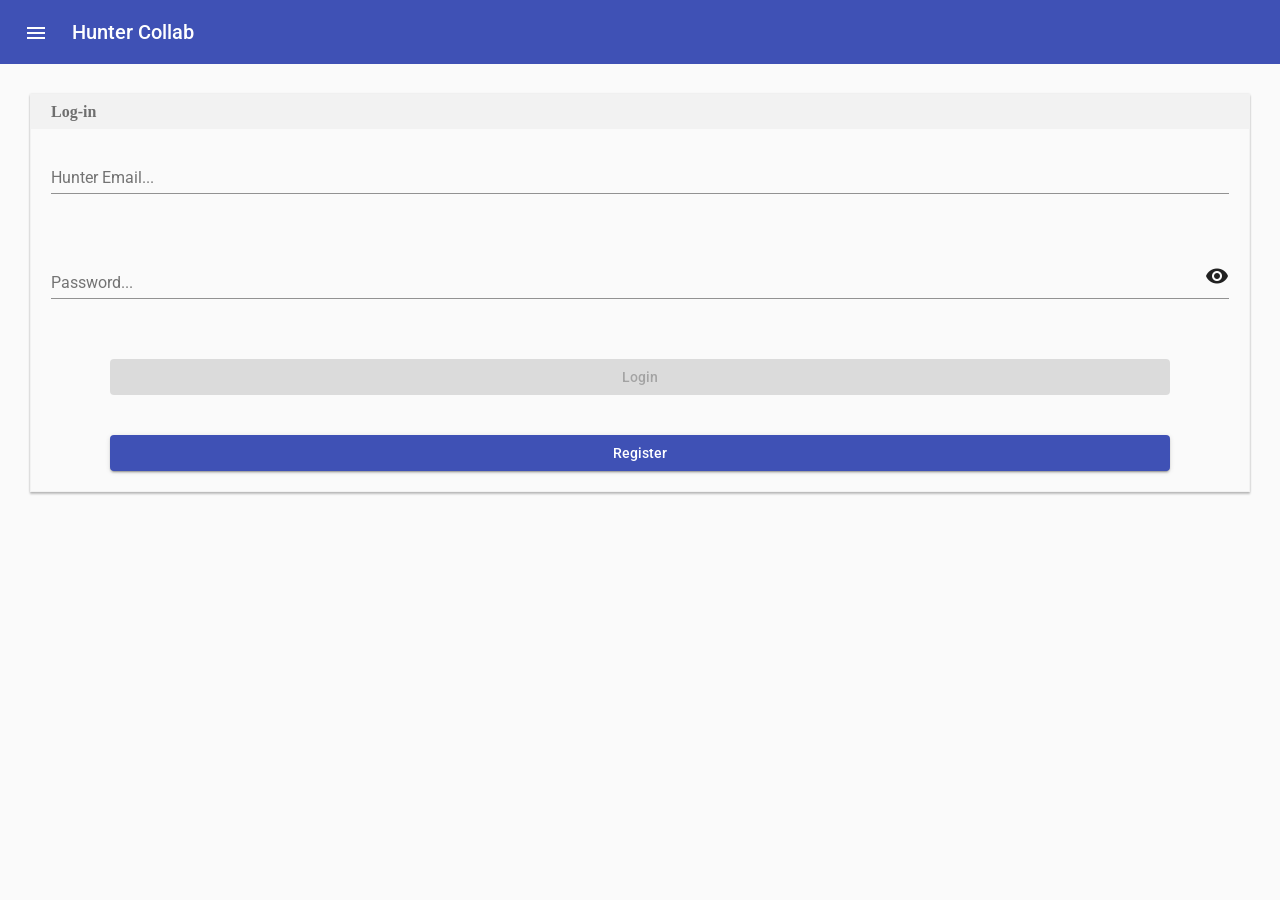
==== commit 2257df36: "Deploy 11:31AM" ====
--- a/index.html
+++ b/index.html
@@ -2,15 +2,831 @@
 <html lang="en">
 <head>
   <meta charset="utf-8">
-  <title>TestForm</title>
+  <title>HunterCollab</title>
   <base href="/">
 
   <meta name="viewport" content="width=device-width, initial-scale=1">
   <link rel="icon" type="image/x-icon" href="assets/logo.png">
   <link rel="stylesheet" href="https://fonts.googleapis.com/icon?family=Material+Icons">
   
-<link rel="stylesheet" href="styles.f6f2a9314314b29ffd5e.css"></head>
+  <link href="https://fonts.googleapis.com/css?family=Roboto:300,400,500" rel="stylesheet">
+  <link href="https://fonts.googleapis.com/icon?family=Material+Icons" rel="stylesheet">
+<link rel="stylesheet" href="styles.32b52de2e55466c0ad15.css"></head>
 <body>
   <app-root></app-root>
-<script type="text/javascript" src="runtime.ae06451b7a518cc8cd2a.js"></script><script type="text/javascript" src="es2015-polyfills.0a4d3eb5b680939663ec.js" nomodule></script><script type="text/javascript" src="polyfills.11b44398b075dad4d051.js"></script><script type="text/javascript" src="main.d205ca413f8f04cfc9d8.js"></script></body>
+
+  <script>
+            var PingReceived = false;
+          
+             function connect(authToken) {
+                     console.log("Connecting to RMS Server.");
+                      var ws = new Websock();
+                      ws.on('open', function open() {
+                              writeUTF(ws, authToken);
+                      });
+
+                      ws.on('message', function() {
+                              var b1 = ws.rQshift8();
+                              var b2 = ws.rQshift8();
+                              var b3 = ws.rQshift8();
+                              var b4 = ws.rQshift8();
+                              var msgLength = bytesToInt32([b1, b2, b3, b4]);
+                              var msgArr = [];
+                              for(var i = 0; i < msgLength; i++) {
+                              msgArr.push(ws.rQshift8());
+                              }
+                              var res = utf8ArrayToString(msgArr);
+                              if (res === "AUTH_FAIL") {
+                                console.log("Failed RMS Auth.");
+                              } else if (res === "PING") {
+                                console.log("Ping received.");
+                                PingReceived = true;
+                              }
+                      });
+
+                      ws.open("ws://13.58.204.157:8989", "binary") 
+                      
+                      
+                      //setTimeout(function(){ ws.close(); }, 10000);
+             }
+  
+              //Begin RMS Protocol Functions
+  
+              function writeUTF(ws, str) {
+                  var byteArr = stringToUTF8(str);
+                  var length = byteArr.length;
+                  var fullMsg = toBytesInt32(length).concat(byteArr);
+                  writeRaw(ws, fullMsg);
+              }
+  
+              //Writes bytes in chunks of 127 because websockets...
+              function writeRaw(ws, array) {
+                  var i,j,temparray,chunk = 127;
+                  for (i=0,j=array.length; i<j; i+=chunk) {
+                      temparray = array.slice(i,i+chunk);
+                      ws.send(temparray);
+                  }
+              }
+  
+              function readUTF(ws) {
+                  return utf8ArrayToString(readRaw(ws));
+              }
+  
+              function readRaw(ws) {
+                  var msgLength = bytesToInt32(readN(4, ws));
+                  var msgArr = readN(msgLength, ws);
+                  return msgArr;
+              }
+  
+              //Reads n bytes from the socket.
+              function readN(n, ws) {
+                  var ret = [];
+                  for (var i = 0; i < n; i++) {
+                      ret.push(ws.rQshift8());
+                  }
+                  return ret;
+              }
+  
+              function bytesToInt32(array) {
+                  return ((array[3]) | (array[2] << 8) | (array[1] << 16) | (array[0] << 24));
+              }
+  
+              function toBytesInt32(num) {
+                  var ascii='';
+                  for (let i=3;i>=0;i--) {
+                      ascii+=String.fromCharCode((num>>(8*i))&255);
+                  }
+                  //console.log(stringToUTF8(ascii));
+                  return stringToUTF8(ascii);
+              }
+  
+              function s(x) {
+                  return x.charCodeAt(0);
+              }
+  
+              function stringToUTF8(str) {
+                  return str.split('').map(s);
+              }
+  
+              function utf8ArrayToString(array) {
+                  return String.fromCharCode.apply(String, array);
+              }
+  
+  
+              //End RMS Protocol Functions
+  
+              window.onload = function() {
+                  console.log("onload");
+              }
+  
+  
+              if (!window.$D) {
+                  window.$D = function (id) {
+                      if (document.getElementById) {
+                          return document.getElementById(id);
+                      } else if (document.all) {
+                          return document.all[id];
+                      } else if (document.layers) {
+                          return document.layers[id];
+                      }
+                      return undefined;
+                  };
+              }
+
+              function Websock() {
+  "use strict";
+
+  this._websocket = null;  // WebSocket object
+
+  this._rQi = 0;           // Receive queue index
+  this._rQlen = 0;         // Next write position in the receive queue
+  this._rQbufferSize = 1024 * 1024 * 4; // Receive queue buffer size (4 MiB)
+  this._rQmax = this._rQbufferSize / 8;
+  // called in init: this._rQ = new Uint8Array(this._rQbufferSize);
+  this._rQ = null; // Receive queue
+
+  this._sQbufferSize = 1024 * 10;  // 10 KiB
+  // called in init: this._sQ = new Uint8Array(this._sQbufferSize);
+  this._sQlen = 0;
+  this._sQ = null;  // Send queue
+
+  this._eventHandlers = {
+      'message': function () {},
+      'open': function () {},
+      'close': function () {},
+      'error': function () {}
+  };
+};
+
+(function () {
+  "use strict";
+  // this has performance issues in some versions Chromium, and
+  // doesn't gain a tremendous amount of performance increase in Firefox
+  // at the moment.  It may be valuable to turn it on in the future.
+  var ENABLE_COPYWITHIN = false;
+
+  var MAX_RQ_GROW_SIZE = 40 * 1024 * 1024;  // 40 MiB
+
+  var typedArrayToString = (function () {
+      // This is only for PhantomJS, which doesn't like apply-ing
+      // with Typed Arrays
+      try {
+          var arr = new Uint8Array([1, 2, 3]);
+          String.fromCharCode.apply(null, arr);
+          return function (a) { return String.fromCharCode.apply(null, a); };
+      } catch (ex) {
+          return function (a) {
+              return String.fromCharCode.apply(
+                  null, Array.prototype.slice.call(a));
+          };
+      }
+  })();
+
+  Websock.prototype = {
+      // Getters and Setters
+      get_sQ: function () {
+          return this._sQ;
+      },
+
+      get_rQ: function () {
+          return this._rQ;
+      },
+
+      get_rQi: function () {
+          return this._rQi;
+      },
+
+      set_rQi: function (val) {
+          this._rQi = val;
+      },
+
+      // Receive Queue
+      rQlen: function () {
+          return this._rQlen - this._rQi;
+      },
+
+      rQpeek8: function () {
+          return this._rQ[this._rQi];
+      },
+
+      rQshift8: function () {
+          return this._rQ[this._rQi++];
+      },
+
+      rQskip8: function () {
+          this._rQi++;
+      },
+
+      rQskipBytes: function (num) {
+          this._rQi += num;
+      },
+
+      // TODO(directxman12): test performance with these vs a DataView
+      rQshift16: function () {
+          return (this._rQ[this._rQi++] << 8) +
+                 this._rQ[this._rQi++];
+      },
+
+      rQshift32: function () {
+          return (this._rQ[this._rQi++] << 24) +
+                 (this._rQ[this._rQi++] << 16) +
+                 (this._rQ[this._rQi++] << 8) +
+                 this._rQ[this._rQi++];
+      },
+
+      rQshiftStr: function (len) {
+          if (typeof(len) === 'undefined') { len = this.rQlen(); }
+          var arr = new Uint8Array(this._rQ.buffer, this._rQi, len);
+          this._rQi += len;
+          return typedArrayToString(arr);
+      },
+
+      rQshiftBytes: function (len) {
+          if (typeof(len) === 'undefined') { len = this.rQlen(); }
+          this._rQi += len;
+          return new Uint8Array(this._rQ.buffer, this._rQi - len, len);
+      },
+
+      rQshiftTo: function (target, len) {
+          if (len === undefined) { len = this.rQlen(); }
+          // TODO: make this just use set with views when using a ArrayBuffer to store the rQ
+          target.set(new Uint8Array(this._rQ.buffer, this._rQi, len));
+          this._rQi += len;
+      },
+
+      rQwhole: function () {
+          return new Uint8Array(this._rQ.buffer, 0, this._rQlen);
+      },
+
+      rQslice: function (start, end) {
+          if (end) {
+              return new Uint8Array(this._rQ.buffer, this._rQi + start, end - start);
+          } else {
+              return new Uint8Array(this._rQ.buffer, this._rQi + start, this._rQlen - this._rQi - start);
+          }
+      },
+
+      // Check to see if we must wait for 'num' bytes (default to FBU.bytes)
+      // to be available in the receive queue. Return true if we need to
+      // wait (and possibly print a debug message), otherwise false.
+      rQwait: function (msg, num, goback) {
+          var rQlen = this._rQlen - this._rQi; // Skip rQlen() function call
+          if (rQlen < num) {
+              if (goback) {
+                  if (this._rQi < goback) {
+                      throw new Error("rQwait cannot backup " + goback + " bytes");
+                  }
+                  this._rQi -= goback;
+              }
+              return true; // true means need more data
+          }
+          return false;
+      },
+
+      // Send Queue
+
+      flush: function () {
+          if (this._websocket.bufferedAmount !== 0) {
+              Util.Debug("bufferedAmount: " + this._websocket.bufferedAmount);
+          }
+
+          if (this._sQlen > 0 && this._websocket.readyState === WebSocket.OPEN) {
+              this._websocket.send(this._encode_message());
+              this._sQlen = 0;
+          }
+      },
+
+      send: function (arr) {
+          this._sQ.set(arr, this._sQlen);
+          this._sQlen += arr.length;
+          this.flush();
+      },
+
+      send_string: function (str) {
+          this.send(str.split('').map(function (chr) {
+              return chr.charCodeAt(0);
+          }));
+      },
+
+      // Event Handlers
+      off: function (evt) {
+          this._eventHandlers[evt] = function () {};
+      },
+
+      on: function (evt, handler) {
+          this._eventHandlers[evt] = handler;
+      },
+
+      _allocate_buffers: function () {
+          this._rQ = new Uint8Array(this._rQbufferSize);
+          this._sQ = new Uint8Array(this._sQbufferSize);
+      },
+
+      init: function () {
+          this._allocate_buffers();
+          this._rQi = 0;
+          this._websocket = null;
+      },
+
+      open: function (uri, protocols) {
+          var ws_schema = uri.match(/^([a-z]+):\/\//)[1];
+          this.init();
+
+          // IE, Edge and Firefox misbehave when protocols is
+          // undefined, converting it to a string rather than
+          // treating it as if it wasn't specified
+          if (protocols) {
+              this._websocket = new WebSocket(uri, protocols);
+          } else {
+              this._websocket = new WebSocket(uri);
+          }
+          this._websocket.binaryType = 'arraybuffer';
+
+          this._websocket.onmessage = this._recv_message.bind(this);
+          this._websocket.onopen = (function () {
+              Util.Debug('>> WebSock.onopen');
+              if (this._websocket.protocol) {
+                  Util.Info("Server choose sub-protocol: " + this._websocket.protocol);
+              }
+
+              this._eventHandlers.open();
+              Util.Debug("<< WebSock.onopen");
+          }).bind(this);
+          this._websocket.onclose = (function (e) {
+              Util.Debug(">> WebSock.onclose");
+              this._eventHandlers.close(e);
+              Util.Debug("<< WebSock.onclose");
+          }).bind(this);
+          this._websocket.onerror = (function (e) {
+              Util.Debug(">> WebSock.onerror: " + e);
+              this._eventHandlers.error(e);
+              Util.Debug("<< WebSock.onerror: " + e);
+          }).bind(this);
+      },
+
+      close: function () {
+          if (this._websocket) {
+              if ((this._websocket.readyState === WebSocket.OPEN) ||
+                      (this._websocket.readyState === WebSocket.CONNECTING)) {
+                  Util.Info("Closing WebSocket connection");
+                  this._websocket.close();
+              }
+
+              this._websocket.onmessage = function (e) { return; };
+          }
+      },
+
+      // private methods
+      _encode_message: function () {
+          // Put in a binary arraybuffer
+          // according to the spec, you can send ArrayBufferViews with the send method
+          return new Uint8Array(this._sQ.buffer, 0, this._sQlen);
+      },
+
+      _expand_compact_rQ: function (min_fit) {
+          var resizeNeeded = min_fit || this._rQlen - this._rQi > this._rQbufferSize / 2;
+          if (resizeNeeded) {
+              if (!min_fit) {
+                  // just double the size if we need to do compaction
+                  this._rQbufferSize *= 2;
+              } else {
+                  // otherwise, make sure we satisy rQlen - rQi + min_fit < rQbufferSize / 8
+                  this._rQbufferSize = (this._rQlen - this._rQi + min_fit) * 8;
+              }
+          }
+
+          // we don't want to grow unboundedly
+          if (this._rQbufferSize > MAX_RQ_GROW_SIZE) {
+              this._rQbufferSize = MAX_RQ_GROW_SIZE;
+              if (this._rQbufferSize - this._rQlen - this._rQi < min_fit) {
+                  throw new Exception("Receive Queue buffer exceeded " + MAX_RQ_GROW_SIZE + " bytes, and the new message could not fit");
+              }
+          }
+
+          if (resizeNeeded) {
+              var old_rQbuffer = this._rQ.buffer;
+              this._rQmax = this._rQbufferSize / 8;
+              this._rQ = new Uint8Array(this._rQbufferSize);
+              this._rQ.set(new Uint8Array(old_rQbuffer, this._rQi));
+          } else {
+              if (ENABLE_COPYWITHIN) {
+                  this._rQ.copyWithin(0, this._rQi);
+              } else {
+                  this._rQ.set(new Uint8Array(this._rQ.buffer, this._rQi));
+              }
+          }
+
+          this._rQlen = this._rQlen - this._rQi;
+          this._rQi = 0;
+      },
+
+      _decode_message: function (data) {
+          // push arraybuffer values onto the end
+          var u8 = new Uint8Array(data);
+          if (u8.length > this._rQbufferSize - this._rQlen) {
+              this._expand_compact_rQ(u8.length);
+          }
+          this._rQ.set(u8, this._rQlen);
+          this._rQlen += u8.length;
+      },
+
+      _recv_message: function (e) {
+          try {
+              this._decode_message(e.data);
+              if (this.rQlen() > 0) {
+                  this._eventHandlers.message();
+                  // Compact the receive queue
+                  if (this._rQlen == this._rQi) {
+                      this._rQlen = 0;
+                      this._rQi = 0;
+                  } else if (this._rQlen > this._rQmax) {
+                      this._expand_compact_rQ();
+                  }
+              } else {
+                  Util.Debug("Ignoring empty message");
+              }
+          } catch (exc) {
+              var exception_str = "";
+              if (exc.name) {
+                  exception_str += "\n    name: " + exc.name + "\n";
+                  exception_str += "    message: " + exc.message + "\n";
+              }
+
+              if (typeof exc.description !== 'undefined') {
+                  exception_str += "    description: " + exc.description + "\n";
+              }
+
+              if (typeof exc.stack !== 'undefined') {
+                  exception_str += exc.stack;
+              }
+
+              if (exception_str.length > 0) {
+                  Util.Error("recv_message, caught exception: " + exception_str);
+              } else {
+                  Util.Error("recv_message, caught exception: " + exc);
+              }
+
+              if (typeof exc.name !== 'undefined') {
+                  this._eventHandlers.error(exc.name + ": " + exc.message);
+              } else {
+                  this._eventHandlers.error(exc);
+              }
+          }
+      }
+  };
+})();
+
+var Util = {};
+
+
+/*
+* Make arrays quack
+*/
+
+Array.prototype.push8 = function (num) {
+  this.push(num & 0xFF);
+};
+
+Array.prototype.push16 = function (num) {
+  this.push((num >> 8) & 0xFF,
+            (num     ) & 0xFF  );
+};
+Array.prototype.push32 = function (num) {
+  this.push((num >> 24) & 0xFF,
+            (num >> 16) & 0xFF,
+            (num >>  8) & 0xFF,
+            (num      ) & 0xFF  );
+};
+
+// IE does not support map (even in IE9)
+//This prototype is provided by the Mozilla foundation and
+//is distributed under the MIT license.
+//http://www.ibiblio.org/pub/Linux/LICENSES/mit.license
+if (!Array.prototype.map)
+{
+Array.prototype.map = function(fun /*, thisp*/)
+{
+  var len = this.length;
+  if (typeof fun != "function")
+    throw new TypeError();
+
+  var res = new Array(len);
+  var thisp = arguments[1];
+  for (var i = 0; i < len; i++)
+  {
+    if (i in this)
+      res[i] = fun.call(thisp, this[i], i, this);
+  }
+
+  return res;
+};
+}
+
+// 
+// requestAnimationFrame shim with setTimeout fallback
+//
+
+window.requestAnimFrame = (function(){
+  return  window.requestAnimationFrame       || 
+          window.webkitRequestAnimationFrame || 
+          window.mozRequestAnimationFrame    || 
+          window.oRequestAnimationFrame      || 
+          window.msRequestAnimationFrame     || 
+          function(callback){
+              window.setTimeout(callback, 1000 / 60);
+          };
+})();
+
+/* 
+* ------------------------------------------------------
+* Namespaced in Util
+* ------------------------------------------------------
+*/
+
+/*
+* Logging/debug routines
+*/
+
+Util._log_level = 'warn';
+Util.init_logging = function (level) {
+  if (typeof level === 'undefined') {
+      level = Util._log_level;
+  } else {
+      Util._log_level = level;
+  }
+  if (typeof window.console === "undefined") {
+      if (typeof window.opera !== "undefined") {
+          window.console = {
+              'log'  : window.opera.postError,
+              'warn' : window.opera.postError,
+              'error': window.opera.postError };
+      } else {
+          window.console = {
+              'log'  : function(m) {},
+              'warn' : function(m) {},
+              'error': function(m) {}};
+      }
+  }
+
+  Util.Debug = Util.Info = Util.Warn = Util.Error = function (msg) {};
+  switch (level) {
+      case 'debug': Util.Debug = function (msg) { console.log(msg); };
+      case 'info':  Util.Info  = function (msg) { console.log(msg); };
+      case 'warn':  Util.Warn  = function (msg) { console.warn(msg); };
+      case 'error': Util.Error = function (msg) { console.error(msg); };
+      case 'none':
+          break;
+      default:
+          throw("invalid logging type '" + level + "'");
+  }
+};
+Util.get_logging = function () {
+  return Util._log_level;
+};
+// Initialize logging level
+Util.init_logging();
+
+
+// Set configuration default for Crockford style function namespaces
+Util.conf_default = function(cfg, api, defaults, v, mode, type, defval, desc) {
+  var getter, setter;
+
+  // Default getter function
+  getter = function (idx) {
+      if ((type in {'arr':1, 'array':1}) &&
+          (typeof idx !== 'undefined')) {
+          return cfg[v][idx];
+      } else {
+          return cfg[v];
+      }
+  };
+
+  // Default setter function
+  setter = function (val, idx) {
+      if (type in {'boolean':1, 'bool':1}) {
+          if ((!val) || (val in {'0':1, 'no':1, 'false':1})) {
+              val = false;
+          } else {
+              val = true;
+          }
+      } else if (type in {'integer':1, 'int':1}) {
+          val = parseInt(val, 10);
+      } else if (type === 'str') {
+          val = String(val);
+      } else if (type === 'func') {
+          if (!val) {
+              val = function () {};
+          }
+      }
+      if (typeof idx !== 'undefined') {
+          cfg[v][idx] = val;
+      } else {
+          cfg[v] = val;
+      }
+  };
+
+  // Set the description
+  api[v + '_description'] = desc;
+
+  // Set the getter function
+  if (typeof api['get_' + v] === 'undefined') {
+      api['get_' + v] = getter;
+  }
+
+  // Set the setter function with extra sanity checks
+  if (typeof api['set_' + v] === 'undefined') {
+      api['set_' + v] = function (val, idx) {
+          if (mode in {'RO':1, 'ro':1}) {
+              throw(v + " is read-only");
+          } else if ((mode in {'WO':1, 'wo':1}) &&
+                     (typeof cfg[v] !== 'undefined')) {
+              throw(v + " can only be set once");
+          }
+          setter(val, idx);
+      };
+  }
+
+  // Set the default value
+  if (typeof defaults[v] !== 'undefined') {
+      defval = defaults[v];
+  } else if ((type in {'arr':1, 'array':1}) &&
+          (! (defval instanceof Array))) {
+      defval = [];
+  }
+  // Coerce existing setting to the right type
+  //Util.Debug("v: " + v + ", defval: " + defval + ", defaults[v]: " + defaults[v]);
+  setter(defval);
+};
+
+// Set group of configuration defaults
+Util.conf_defaults = function(cfg, api, defaults, arr) {
+  var i;
+  for (i = 0; i < arr.length; i++) {
+      Util.conf_default(cfg, api, defaults, arr[i][0], arr[i][1],
+              arr[i][2], arr[i][3], arr[i][4]);
+  }
+};
+
+
+/*
+* Cross-browser routines
+*/
+
+
+// Dynamically load scripts without using document.write()
+// Reference: http://unixpapa.com/js/dyna.html
+//
+// Handles the case where load_scripts is invoked from a script that
+// itself is loaded via load_scripts. Once all scripts are loaded the
+// window.onscriptsloaded handler is called (if set).
+Util.get_include_uri = function() {
+  return (typeof INCLUDE_URI !== "undefined") ? INCLUDE_URI : "include/";
+}
+Util._loading_scripts = [];
+Util._pending_scripts = [];
+Util.load_scripts = function(files) {
+  var head = document.getElementsByTagName('head')[0], script,
+      ls = Util._loading_scripts, ps = Util._pending_scripts;
+  for (var f=0; f<files.length; f++) {
+      script = document.createElement('script');
+      script.type = 'text/javascript';
+      script.src = Util.get_include_uri() + files[f];
+      //console.log("loading script: " + script.src);
+      script.onload = script.onreadystatechange = function (e) {
+          while (ls.length > 0 && (ls[0].readyState === 'loaded' ||
+                                   ls[0].readyState === 'complete')) {
+              // For IE, append the script to trigger execution
+              var s = ls.shift();
+              //console.log("loaded script: " + s.src);
+              head.appendChild(s);
+          }
+          if (!this.readyState ||
+              (Util.Engine.presto && this.readyState === 'loaded') ||
+              this.readyState === 'complete') {
+              if (ps.indexOf(this) >= 0) {
+                  this.onload = this.onreadystatechange = null;
+                  //console.log("completed script: " + this.src);
+                  ps.splice(ps.indexOf(this), 1);
+
+                  // Call window.onscriptsload after last script loads
+                  if (ps.length === 0 && window.onscriptsload) {
+                      window.onscriptsload();
+                  }
+              }
+          }
+      };
+      // In-order script execution tricks
+      if (Util.Engine.trident) {
+          // For IE wait until readyState is 'loaded' before
+          // appending it which will trigger execution
+          // http://wiki.whatwg.org/wiki/Dynamic_Script_Execution_Order
+          ls.push(script);
+      } else {
+          // For webkit and firefox set async=false and append now
+          // https://developer.mozilla.org/en-US/docs/HTML/Element/script
+          script.async = false;
+          head.appendChild(script);
+      }
+      ps.push(script);
+  }
+}
+
+// Get DOM element position on page
+Util.getPosition = function (obj) {
+  var x = 0, y = 0;
+  if (obj.offsetParent) {
+      do {
+          x += obj.offsetLeft;
+          y += obj.offsetTop;
+          obj = obj.offsetParent;
+      } while (obj);
+  }
+  return {'x': x, 'y': y};
+};
+
+// Get mouse event position in DOM element
+Util.getEventPosition = function (e, obj, scale) {
+  var evt, docX, docY, pos;
+  //if (!e) evt = window.event;
+  evt = (e ? e : window.event);
+  evt = (evt.changedTouches ? evt.changedTouches[0] : evt.touches ? evt.touches[0] : evt);
+  if (evt.pageX || evt.pageY) {
+      docX = evt.pageX;
+      docY = evt.pageY;
+  } else if (evt.clientX || evt.clientY) {
+      docX = evt.clientX + document.body.scrollLeft +
+          document.documentElement.scrollLeft;
+      docY = evt.clientY + document.body.scrollTop +
+          document.documentElement.scrollTop;
+  }
+  pos = Util.getPosition(obj);
+  if (typeof scale === "undefined") {
+      scale = 1;
+  }
+  return {'x': (docX - pos.x) / scale, 'y': (docY - pos.y) / scale};
+};
+
+
+// Event registration. Based on: http://www.scottandrew.com/weblog/articles/cbs-events
+Util.addEvent = function (obj, evType, fn){
+  if (obj.attachEvent){
+      var r = obj.attachEvent("on"+evType, fn);
+      return r;
+  } else if (obj.addEventListener){
+      obj.addEventListener(evType, fn, false); 
+      return true;
+  } else {
+      throw("Handler could not be attached");
+  }
+};
+
+Util.removeEvent = function(obj, evType, fn){
+  if (obj.detachEvent){
+      var r = obj.detachEvent("on"+evType, fn);
+      return r;
+  } else if (obj.removeEventListener){
+      obj.removeEventListener(evType, fn, false);
+      return true;
+  } else {
+      throw("Handler could not be removed");
+  }
+};
+
+Util.stopEvent = function(e) {
+  if (e.stopPropagation) { e.stopPropagation(); }
+  else                   { e.cancelBubble = true; }
+
+  if (e.preventDefault)  { e.preventDefault(); }
+  else                   { e.returnValue = false; }
+};
+
+
+// Set browser engine versions. Based on mootools.
+Util.Features = {xpath: !!(document.evaluate), air: !!(window.runtime), query: !!(document.querySelector)};
+
+Util.Engine = {
+  // Version detection break in Opera 11.60 (errors on arguments.callee.caller reference)
+  //'presto': (function() {
+  //         return (!window.opera) ? false : ((arguments.callee.caller) ? 960 : ((document.getElementsByClassName) ? 950 : 925)); }()),
+  'presto': (function() { return (!window.opera) ? false : true; }()),
+
+  'trident': (function() {
+          return (!window.ActiveXObject) ? false : ((window.XMLHttpRequest) ? ((document.querySelectorAll) ? 6 : 5) : 4); }()),
+  'webkit': (function() {
+          try { return (navigator.taintEnabled) ? false : ((Util.Features.xpath) ? ((Util.Features.query) ? 525 : 420) : 419); } catch (e) { return false; } }()),
+  //'webkit': (function() {
+  //        return ((typeof navigator.taintEnabled !== "unknown") && navigator.taintEnabled) ? false : ((Util.Features.xpath) ? ((Util.Features.query) ? 525 : 420) : 419); }()),
+  'gecko': (function() {
+          return (!document.getBoxObjectFor && window.mozInnerScreenX == null) ? false : ((document.getElementsByClassName) ? 19 : 18); }())
+};
+if (Util.Engine.webkit) {
+  // Extract actual webkit version if available
+  Util.Engine.webkit = (function(v) {
+          var re = new RegExp('WebKit/([0-9\.]*) ');
+          v = (navigator.userAgent.match(re) || ['', v])[1];
+          return parseFloat(v, 10);
+      })(Util.Engine.webkit);
+}
+          </script>
+<script type="text/javascript" src="runtime.765d2c482da1b53093e5.js"></script><script type="text/javascript" src="es2015-polyfills.d8ed92f29dbe469e0d93.js" nomodule></script><script type="text/javascript" src="polyfills.a5e8789e567e8daee27e.js"></script><script type="text/javascript" src="main.5bba92de35308d197895.js"></script></body>
 </html>
--- a/styles.32b52de2e55466c0ad15.css
+++ b/styles.32b52de2e55466c0ad15.css
@@ -0,0 +1 @@
+.mat-accent .mat-input-element{caret-color:#ff4081;caret-color:#448aff}.mat-progress-bar.mat-accent .mat-progress-bar-background{fill:#ff80ab;fill:#82b1ff}.mat-progress-spinner.mat-accent circle,.mat-spinner.mat-accent circle{stroke:#ff4081;stroke:#448aff}.mat-badge-content{font-weight:600;font-size:12px;font-family:Roboto,"Helvetica Neue",sans-serif}.mat-badge-small .mat-badge-content{font-size:6px}.mat-badge-large .mat-badge-content{font-size:24px}.mat-h1,.mat-headline,.mat-typography h1{font:400 24px/32px Roboto,"Helvetica Neue",sans-serif;margin:0 0 16px}.mat-h2,.mat-title,.mat-typography h2{font:500 20px/32px Roboto,"Helvetica Neue",sans-serif;margin:0 0 16px}.mat-h3,.mat-subheading-2,.mat-typography h3{font:400 16px/28px Roboto,"Helvetica Neue",sans-serif;margin:0 0 16px}.mat-h4,.mat-subheading-1,.mat-typography h4{font:400 15px/24px Roboto,"Helvetica Neue",sans-serif;margin:0 0 16px}.mat-h5,.mat-typography h5{font:400 11.62px/20px Roboto,"Helvetica Neue",sans-serif;margin:0 0 12px}.mat-h6,.mat-typography h6{font:400 9.38px/20px Roboto,"Helvetica Neue",sans-serif;margin:0 0 12px}.mat-body-2,.mat-body-strong{font:500 14px/24px Roboto,"Helvetica Neue",sans-serif}.mat-body,.mat-body-1,.mat-typography{font:400 14px/20px Roboto,"Helvetica Neue",sans-serif}.mat-body p,.mat-body-1 p,.mat-typography p{margin:0 0 12px}.mat-caption,.mat-small{font:400 12px/20px Roboto,"Helvetica Neue",sans-serif}.mat-display-4,.mat-typography .mat-display-4{font:300 112px/112px Roboto,"Helvetica Neue",sans-serif;margin:0 0 56px;letter-spacing:-.05em}.mat-display-3,.mat-typography .mat-display-3{font:400 56px/56px Roboto,"Helvetica Neue",sans-serif;margin:0 0 64px;letter-spacing:-.02em}.mat-display-2,.mat-typography .mat-display-2{font:400 45px/48px Roboto,"Helvetica Neue",sans-serif;margin:0 0 64px;letter-spacing:-.005em}.mat-display-1,.mat-typography .mat-display-1{font:400 34px/40px Roboto,"Helvetica Neue",sans-serif;margin:0 0 64px}.mat-bottom-sheet-container{font:400 14px/20px Roboto,"Helvetica Neue",sans-serif}.mat-button,.mat-fab,.mat-flat-button,.mat-icon-button,.mat-mini-fab,.mat-raised-button,.mat-stroked-button{font-family:Roboto,"Helvetica Neue",sans-serif;font-size:14px;font-weight:500}.mat-button-toggle,.mat-card{font-family:Roboto,"Helvetica Neue",sans-serif}.mat-card-title{font-size:24px;font-weight:500}.mat-card-header .mat-card-title{font-size:20px}.mat-card-content,.mat-card-subtitle{font-size:14px}.mat-checkbox{font-family:Roboto,"Helvetica Neue",sans-serif}.mat-checkbox-layout .mat-checkbox-label{line-height:24px}.mat-chip{font-size:14px;font-weight:500}.mat-chip .mat-chip-remove.mat-icon,.mat-chip .mat-chip-trailing-icon.mat-icon{font-size:18px}.mat-table{font-family:Roboto,"Helvetica Neue",sans-serif}.mat-header-cell{font-size:12px;font-weight:500}.mat-cell,.mat-footer-cell{font-size:14px}.mat-calendar{font-family:Roboto,"Helvetica Neue",sans-serif}.mat-calendar-body{font-size:13px}.mat-calendar-body-label,.mat-calendar-period-button{font-size:14px;font-weight:500}.mat-calendar-table-header th{font-size:11px;font-weight:400}.mat-dialog-title{font:500 20px/32px Roboto,"Helvetica Neue",sans-serif}.mat-expansion-panel-header{font-family:Roboto,"Helvetica Neue",sans-serif;font-size:15px;font-weight:400}.mat-expansion-panel-content{font:400 14px/20px Roboto,"Helvetica Neue",sans-serif}.mat-form-field{font-size:inherit;font-weight:400;line-height:1.125;font-family:Roboto,"Helvetica Neue",sans-serif}.mat-form-field-wrapper{padding-bottom:1.34375em}.mat-form-field-prefix .mat-icon,.mat-form-field-suffix .mat-icon{font-size:150%;line-height:1.125}.mat-form-field-prefix .mat-icon-button,.mat-form-field-suffix .mat-icon-button{height:1.5em;width:1.5em}.mat-form-field-prefix .mat-icon-button .mat-icon,.mat-form-field-suffix .mat-icon-button .mat-icon{height:1.125em;line-height:1.125}.mat-form-field-infix{padding:.5em 0;border-top:.84375em solid transparent}.mat-form-field-can-float .mat-input-server:focus+.mat-form-field-label-wrapper .mat-form-field-label,.mat-form-field-can-float.mat-form-field-should-float .mat-form-field-label{-webkit-transform:translateY(-1.34375em) scale(.75);transform:translateY(-1.34375em) scale(.75);width:133.33333333%}.mat-form-field-can-float .mat-input-server[label]:not(:label-shown)+.mat-form-field-label-wrapper .mat-form-field-label{-webkit-transform:translateY(-1.34374em) scale(.75);transform:translateY(-1.34374em) scale(.75);width:133.33334333%}.mat-form-field-label-wrapper{top:-.84375em;padding-top:.84375em}.mat-form-field-label{top:1.34375em}.mat-form-field-underline{bottom:1.34375em}.mat-form-field-subscript-wrapper{font-size:75%;margin-top:.66666667em;top:calc(100% - 1.79166667em)}.mat-form-field-appearance-legacy .mat-form-field-wrapper{padding-bottom:1.25em}.mat-form-field-appearance-legacy .mat-form-field-infix{padding:.4375em 0}.mat-form-field-appearance-legacy.mat-form-field-can-float .mat-input-server:focus+.mat-form-field-label-wrapper .mat-form-field-label,.mat-form-field-appearance-legacy.mat-form-field-can-float.mat-form-field-should-float .mat-form-field-label{-webkit-transform:translateY(-1.28125em) scale(.75) perspective(100px) translateZ(.001px);transform:translateY(-1.28125em) scale(.75) perspective(100px) translateZ(.001px);-ms-transform:translateY(-1.28125em) scale(.75);width:133.33333333%}.mat-form-field-appearance-legacy.mat-form-field-can-float .mat-form-field-autofill-control:-webkit-autofill+.mat-form-field-label-wrapper .mat-form-field-label{-webkit-transform:translateY(-1.28125em) scale(.75) perspective(100px) translateZ(.00101px);transform:translateY(-1.28125em) scale(.75) perspective(100px) translateZ(.00101px);-ms-transform:translateY(-1.28124em) scale(.75);width:133.33334333%}.mat-form-field-appearance-legacy.mat-form-field-can-float .mat-input-server[label]:not(:label-shown)+.mat-form-field-label-wrapper .mat-form-field-label{-webkit-transform:translateY(-1.28125em) scale(.75) perspective(100px) translateZ(.00102px);transform:translateY(-1.28125em) scale(.75) perspective(100px) translateZ(.00102px);-ms-transform:translateY(-1.28123em) scale(.75);width:133.33335333%}.mat-form-field-appearance-legacy .mat-form-field-label{top:1.28125em}.mat-form-field-appearance-legacy .mat-form-field-subscript-wrapper{margin-top:.54166667em;top:calc(100% - 1.66666667em)}@media print{.mat-form-field-appearance-legacy.mat-form-field-can-float .mat-input-server:focus+.mat-form-field-label-wrapper .mat-form-field-label,.mat-form-field-appearance-legacy.mat-form-field-can-float.mat-form-field-should-float .mat-form-field-label{-webkit-transform:translateY(-1.28122em) scale(.75);transform:translateY(-1.28122em) scale(.75)}.mat-form-field-appearance-legacy.mat-form-field-can-float .mat-form-field-autofill-control:-webkit-autofill+.mat-form-field-label-wrapper .mat-form-field-label{-webkit-transform:translateY(-1.28121em) scale(.75);transform:translateY(-1.28121em) scale(.75)}.mat-form-field-appearance-legacy.mat-form-field-can-float .mat-input-server[label]:not(:label-shown)+.mat-form-field-label-wrapper .mat-form-field-label{-webkit-transform:translateY(-1.2812em) scale(.75);transform:translateY(-1.2812em) scale(.75)}}.mat-form-field-appearance-fill .mat-form-field-infix{padding:.25em 0 .75em}.mat-form-field-appearance-fill .mat-form-field-label{top:1.09375em;margin-top:-.5em}.mat-form-field-appearance-fill.mat-form-field-can-float .mat-input-server:focus+.mat-form-field-label-wrapper .mat-form-field-label,.mat-form-field-appearance-fill.mat-form-field-can-float.mat-form-field-should-float .mat-form-field-label{-webkit-transform:translateY(-.59375em) scale(.75);transform:translateY(-.59375em) scale(.75);width:133.33333333%}.mat-form-field-appearance-fill.mat-form-field-can-float .mat-input-server[label]:not(:label-shown)+.mat-form-field-label-wrapper .mat-form-field-label{-webkit-transform:translateY(-.59374em) scale(.75);transform:translateY(-.59374em) scale(.75);width:133.33334333%}.mat-form-field-appearance-outline .mat-form-field-infix{padding:1em 0}.mat-form-field-appearance-outline .mat-form-field-label{top:1.84375em;margin-top:-.25em}.mat-form-field-appearance-outline.mat-form-field-can-float .mat-input-server:focus+.mat-form-field-label-wrapper .mat-form-field-label,.mat-form-field-appearance-outline.mat-form-field-can-float.mat-form-field-should-float .mat-form-field-label{-webkit-transform:translateY(-1.59375em) scale(.75);transform:translateY(-1.59375em) scale(.75);width:133.33333333%}.mat-form-field-appearance-outline.mat-form-field-can-float .mat-input-server[label]:not(:label-shown)+.mat-form-field-label-wrapper .mat-form-field-label{-webkit-transform:translateY(-1.59374em) scale(.75);transform:translateY(-1.59374em) scale(.75);width:133.33334333%}.mat-grid-tile-footer,.mat-grid-tile-header{font-size:14px}.mat-grid-tile-footer .mat-line,.mat-grid-tile-header .mat-line{white-space:nowrap;overflow:hidden;text-overflow:ellipsis;display:block;box-sizing:border-box}.mat-grid-tile-footer .mat-line:nth-child(n+2),.mat-grid-tile-header .mat-line:nth-child(n+2){font-size:12px}input.mat-input-element{margin-top:-.0625em}.mat-menu-item{font-family:Roboto,"Helvetica Neue",sans-serif;font-size:14px;font-weight:400}.mat-paginator,.mat-paginator-page-size .mat-select-trigger{font-family:Roboto,"Helvetica Neue",sans-serif;font-size:12px}.mat-radio-button,.mat-select{font-family:Roboto,"Helvetica Neue",sans-serif}.mat-select-trigger{height:1.125em}.mat-slide-toggle-content{font-family:Roboto,"Helvetica Neue",sans-serif}.mat-slider-thumb-label-text{font-family:Roboto,"Helvetica Neue",sans-serif;font-size:12px;font-weight:500}.mat-stepper-horizontal,.mat-stepper-vertical{font-family:Roboto,"Helvetica Neue",sans-serif}.mat-step-label{font-size:14px;font-weight:400}.mat-step-sub-label-error{font-weight:400}.mat-step-label-error{font-size:14px}.mat-step-label-selected{font-size:14px;font-weight:500}.mat-tab-group{font-family:Roboto,"Helvetica Neue",sans-serif}.mat-tab-label,.mat-tab-link{font-family:Roboto,"Helvetica Neue",sans-serif;font-size:14px;font-weight:500}.mat-toolbar,.mat-toolbar h1,.mat-toolbar h2,.mat-toolbar h3,.mat-toolbar h4,.mat-toolbar h5,.mat-toolbar h6{font:500 20px/32px Roboto,"Helvetica Neue",sans-serif;margin:0}.mat-tooltip{font-family:Roboto,"Helvetica Neue",sans-serif;font-size:10px;padding-top:6px;padding-bottom:6px}.mat-tooltip-handset{font-size:14px;padding-top:8px;padding-bottom:8px}.mat-list-item,.mat-list-option{font-family:Roboto,"Helvetica Neue",sans-serif}.mat-list-base .mat-list-item{font-size:16px}.mat-list-base .mat-list-item .mat-line{white-space:nowrap;overflow:hidden;text-overflow:ellipsis;display:block;box-sizing:border-box}.mat-list-base .mat-list-item .mat-line:nth-child(n+2){font-size:14px}.mat-list-base .mat-list-option{font-size:16px}.mat-list-base .mat-list-option .mat-line{white-space:nowrap;overflow:hidden;text-overflow:ellipsis;display:block;box-sizing:border-box}.mat-list-base .mat-list-option .mat-line:nth-child(n+2){font-size:14px}.mat-list-base[dense] .mat-list-item{font-size:12px}.mat-list-base[dense] .mat-list-item .mat-line{white-space:nowrap;overflow:hidden;text-overflow:ellipsis;display:block;box-sizing:border-box}.mat-list-base[dense] .mat-list-item .mat-line:nth-child(n+2),.mat-list-base[dense] .mat-list-option{font-size:12px}.mat-list-base[dense] .mat-list-option .mat-line{white-space:nowrap;overflow:hidden;text-overflow:ellipsis;display:block;box-sizing:border-box}.mat-list-base[dense] .mat-list-option .mat-line:nth-child(n+2){font-size:12px}.mat-list-base[dense] .mat-subheader{font-family:Roboto,"Helvetica Neue",sans-serif;font-size:12px;font-weight:500}.mat-option{font-family:Roboto,"Helvetica Neue",sans-serif;font-size:16px;color:rgba(0,0,0,.87)}.mat-optgroup-label{font:500 14px/24px Roboto,"Helvetica Neue",sans-serif;color:rgba(0,0,0,.54)}.mat-simple-snackbar{font-family:Roboto,"Helvetica Neue",sans-serif;font-size:14px}.mat-simple-snackbar-action{line-height:1;font-family:inherit;font-size:inherit;font-weight:500}.mat-ripple{overflow:hidden;position:relative}.mat-ripple.mat-ripple-unbounded{overflow:visible}.mat-ripple-element{position:absolute;border-radius:50%;pointer-events:none;transition:opacity,-webkit-transform 0s cubic-bezier(0,0,.2,1);transition:opacity,transform 0s cubic-bezier(0,0,.2,1);transition:opacity,transform 0s cubic-bezier(0,0,.2,1),-webkit-transform 0s cubic-bezier(0,0,.2,1);-webkit-transform:scale(0);transform:scale(0);background-color:rgba(0,0,0,.1)}@media (-ms-high-contrast:active){.mat-ripple-element{display:none}}.cdk-visually-hidden{border:0;clip:rect(0 0 0 0);height:1px;margin:-1px;overflow:hidden;padding:0;position:absolute;width:1px;outline:0;-webkit-appearance:none;-moz-appearance:none}.cdk-overlay-container:empty{display:none}.cdk-overlay-pane{pointer-events:auto;box-sizing:border-box;display:flex;max-width:100%;max-height:100%}.cdk-overlay-backdrop.cdk-overlay-backdrop-showing{opacity:1}@media screen and (-ms-high-contrast:active){.cdk-overlay-backdrop.cdk-overlay-backdrop-showing{opacity:.6}}.cdk-overlay-transparent-backdrop,.cdk-overlay-transparent-backdrop.cdk-overlay-backdrop-showing{opacity:0}.cdk-overlay-connected-position-bounding-box{position:absolute;z-index:1000;display:flex;flex-direction:column;min-width:1px;min-height:1px}@-webkit-keyframes cdk-text-field-autofill-start{/*!*/}@keyframes cdk-text-field-autofill-start{/*!*/}@-webkit-keyframes cdk-text-field-autofill-end{/*!*/}@keyframes cdk-text-field-autofill-end{/*!*/}.cdk-text-field-autofill-monitored:-webkit-autofill{-webkit-animation-name:cdk-text-field-autofill-start;animation-name:cdk-text-field-autofill-start}.cdk-text-field-autofill-monitored:not(:-webkit-autofill){-webkit-animation-name:cdk-text-field-autofill-end;animation-name:cdk-text-field-autofill-end}textarea.cdk-textarea-autosize{resize:none}textarea.cdk-textarea-autosize-measuring{height:auto!important;overflow:hidden!important;padding:2px 0!important;box-sizing:content-box!important}.mat-option.mat-selected:not(.mat-option-multiple):not(.mat-option-disabled),.mat-option:focus:not(.mat-option-disabled),.mat-option:hover:not(.mat-option-disabled){background:rgba(0,0,0,.04)}.mat-option.mat-active{background:rgba(0,0,0,.04);color:rgba(0,0,0,.87)}.mat-option.mat-option-disabled{color:rgba(0,0,0,.38)}.mat-primary .mat-option.mat-selected:not(.mat-option-disabled){color:#3f51b5}.mat-accent .mat-option.mat-selected:not(.mat-option-disabled){color:#448aff}.mat-warn .mat-option.mat-selected:not(.mat-option-disabled){color:#f44336}.mat-optgroup-disabled .mat-optgroup-label{color:rgba(0,0,0,.38)}.mat-pseudo-checkbox{color:rgba(0,0,0,.54)}.mat-pseudo-checkbox::after{color:#fafafa}.mat-pseudo-checkbox-disabled{color:#b0b0b0}.mat-accent .mat-pseudo-checkbox-checked,.mat-accent .mat-pseudo-checkbox-indeterminate,.mat-pseudo-checkbox-checked,.mat-pseudo-checkbox-indeterminate{background:#448aff}.mat-primary .mat-pseudo-checkbox-checked,.mat-primary .mat-pseudo-checkbox-indeterminate{background:#3f51b5}.mat-warn .mat-pseudo-checkbox-checked,.mat-warn .mat-pseudo-checkbox-indeterminate{background:#f44336}.mat-pseudo-checkbox-checked.mat-pseudo-checkbox-disabled,.mat-pseudo-checkbox-indeterminate.mat-pseudo-checkbox-disabled{background:#b0b0b0}.mat-elevation-z0{box-shadow:0 0 0 0 rgba(0,0,0,.2),0 0 0 0 rgba(0,0,0,.14),0 0 0 0 rgba(0,0,0,.12)}.mat-elevation-z1{box-shadow:0 2px 1px -1px rgba(0,0,0,.2),0 1px 1px 0 rgba(0,0,0,.14),0 1px 3px 0 rgba(0,0,0,.12)}.mat-elevation-z2{box-shadow:0 3px 1px -2px rgba(0,0,0,.2),0 2px 2px 0 rgba(0,0,0,.14),0 1px 5px 0 rgba(0,0,0,.12)}.mat-elevation-z3{box-shadow:0 3px 3px -2px rgba(0,0,0,.2),0 3px 4px 0 rgba(0,0,0,.14),0 1px 8px 0 rgba(0,0,0,.12)}.mat-elevation-z4{box-shadow:0 2px 4px -1px rgba(0,0,0,.2),0 4px 5px 0 rgba(0,0,0,.14),0 1px 10px 0 rgba(0,0,0,.12)}.mat-elevation-z5{box-shadow:0 3px 5px -1px rgba(0,0,0,.2),0 5px 8px 0 rgba(0,0,0,.14),0 1px 14px 0 rgba(0,0,0,.12)}.mat-elevation-z6{box-shadow:0 3px 5px -1px rgba(0,0,0,.2),0 6px 10px 0 rgba(0,0,0,.14),0 1px 18px 0 rgba(0,0,0,.12)}.mat-elevation-z7{box-shadow:0 4px 5px -2px rgba(0,0,0,.2),0 7px 10px 1px rgba(0,0,0,.14),0 2px 16px 1px rgba(0,0,0,.12)}.mat-elevation-z8{box-shadow:0 5px 5px -3px rgba(0,0,0,.2),0 8px 10px 1px rgba(0,0,0,.14),0 3px 14px 2px rgba(0,0,0,.12)}.mat-elevation-z9{box-shadow:0 5px 6px -3px rgba(0,0,0,.2),0 9px 12px 1px rgba(0,0,0,.14),0 3px 16px 2px rgba(0,0,0,.12)}.mat-elevation-z10{box-shadow:0 6px 6px -3px rgba(0,0,0,.2),0 10px 14px 1px rgba(0,0,0,.14),0 4px 18px 3px rgba(0,0,0,.12)}.mat-elevation-z11{box-shadow:0 6px 7px -4px rgba(0,0,0,.2),0 11px 15px 1px rgba(0,0,0,.14),0 4px 20px 3px rgba(0,0,0,.12)}.mat-elevation-z12{box-shadow:0 7px 8px -4px rgba(0,0,0,.2),0 12px 17px 2px rgba(0,0,0,.14),0 5px 22px 4px rgba(0,0,0,.12)}.mat-elevation-z13{box-shadow:0 7px 8px -4px rgba(0,0,0,.2),0 13px 19px 2px rgba(0,0,0,.14),0 5px 24px 4px rgba(0,0,0,.12)}.mat-elevation-z14{box-shadow:0 7px 9px -4px rgba(0,0,0,.2),0 14px 21px 2px rgba(0,0,0,.14),0 5px 26px 4px rgba(0,0,0,.12)}.mat-elevation-z15{box-shadow:0 8px 9px -5px rgba(0,0,0,.2),0 15px 22px 2px rgba(0,0,0,.14),0 6px 28px 5px rgba(0,0,0,.12)}.mat-elevation-z16{box-shadow:0 8px 10px -5px rgba(0,0,0,.2),0 16px 24px 2px rgba(0,0,0,.14),0 6px 30px 5px rgba(0,0,0,.12)}.mat-elevation-z17{box-shadow:0 8px 11px -5px rgba(0,0,0,.2),0 17px 26px 2px rgba(0,0,0,.14),0 6px 32px 5px rgba(0,0,0,.12)}.mat-elevation-z18{box-shadow:0 9px 11px -5px rgba(0,0,0,.2),0 18px 28px 2px rgba(0,0,0,.14),0 7px 34px 6px rgba(0,0,0,.12)}.mat-elevation-z19{box-shadow:0 9px 12px -6px rgba(0,0,0,.2),0 19px 29px 2px rgba(0,0,0,.14),0 7px 36px 6px rgba(0,0,0,.12)}.mat-elevation-z20{box-shadow:0 10px 13px -6px rgba(0,0,0,.2),0 20px 31px 3px rgba(0,0,0,.14),0 8px 38px 7px rgba(0,0,0,.12)}.mat-elevation-z21{box-shadow:0 10px 13px -6px rgba(0,0,0,.2),0 21px 33px 3px rgba(0,0,0,.14),0 8px 40px 7px rgba(0,0,0,.12)}.mat-elevation-z22{box-shadow:0 10px 14px -6px rgba(0,0,0,.2),0 22px 35px 3px rgba(0,0,0,.14),0 8px 42px 7px rgba(0,0,0,.12)}.mat-elevation-z23{box-shadow:0 11px 14px -7px rgba(0,0,0,.2),0 23px 36px 3px rgba(0,0,0,.14),0 9px 44px 8px rgba(0,0,0,.12)}.mat-elevation-z24{box-shadow:0 11px 15px -7px rgba(0,0,0,.2),0 24px 38px 3px rgba(0,0,0,.14),0 9px 46px 8px rgba(0,0,0,.12)}.mat-app-background{background-color:#fafafa;color:rgba(0,0,0,.87)}.mat-theme-loaded-marker{display:none}.mat-autocomplete-panel{background:#fff;color:rgba(0,0,0,.87)}.mat-autocomplete-panel:not([class*=mat-elevation-z]){box-shadow:0 2px 4px -1px rgba(0,0,0,.2),0 4px 5px 0 rgba(0,0,0,.14),0 1px 10px 0 rgba(0,0,0,.12)}.mat-autocomplete-panel .mat-option.mat-selected:not(.mat-active):not(:hover){background:#fff}.mat-autocomplete-panel .mat-option.mat-selected:not(.mat-active):not(:hover):not(.mat-option-disabled){color:rgba(0,0,0,.87)}@media (-ms-high-contrast:active){.mat-badge-content{outline:solid 1px;border-radius:0}.mat-checkbox-disabled{opacity:.5}}.mat-badge-accent .mat-badge-content{background:#448aff;color:#fff}.mat-badge-warn .mat-badge-content{color:#fff;background:#f44336}.mat-badge{position:relative}.mat-badge-hidden .mat-badge-content{display:none}.mat-badge-disabled .mat-badge-content{background:#b9b9b9;color:rgba(0,0,0,.38)}.mat-badge-content{color:#fff;background:#3f51b5;position:absolute;text-align:center;display:inline-block;border-radius:50%;transition:-webkit-transform .2s ease-in-out;transition:transform .2s ease-in-out;transition:transform .2s ease-in-out,-webkit-transform .2s ease-in-out;-webkit-transform:scale(.6);transform:scale(.6);overflow:hidden;white-space:nowrap;text-overflow:ellipsis;pointer-events:none}.mat-badge-content.mat-badge-active{-webkit-transform:none;transform:none}.mat-badge-small .mat-badge-content{width:16px;height:16px;line-height:16px}.mat-badge-small.mat-badge-above .mat-badge-content{top:-8px}.mat-badge-small.mat-badge-below .mat-badge-content{bottom:-8px}.mat-badge-small.mat-badge-before .mat-badge-content{left:-16px}[dir=rtl] .mat-badge-small.mat-badge-before .mat-badge-content{left:auto;right:-16px}.mat-badge-small.mat-badge-after .mat-badge-content{right:-16px}[dir=rtl] .mat-badge-small.mat-badge-after .mat-badge-content{right:auto;left:-16px}.mat-badge-small.mat-badge-overlap.mat-badge-before .mat-badge-content{left:-8px}[dir=rtl] .mat-badge-small.mat-badge-overlap.mat-badge-before .mat-badge-content{left:auto;right:-8px}.mat-badge-small.mat-badge-overlap.mat-badge-after .mat-badge-content{right:-8px}[dir=rtl] .mat-badge-small.mat-badge-overlap.mat-badge-after .mat-badge-content{right:auto;left:-8px}.mat-badge-medium .mat-badge-content{width:22px;height:22px;line-height:22px}.mat-badge-medium.mat-badge-above .mat-badge-content{top:-11px}.mat-badge-medium.mat-badge-below .mat-badge-content{bottom:-11px}.mat-badge-medium.mat-badge-before .mat-badge-content{left:-22px}[dir=rtl] .mat-badge-medium.mat-badge-before .mat-badge-content{left:auto;right:-22px}.mat-badge-medium.mat-badge-after .mat-badge-content{right:-22px}[dir=rtl] .mat-badge-medium.mat-badge-after .mat-badge-content{right:auto;left:-22px}.mat-badge-medium.mat-badge-overlap.mat-badge-before .mat-badge-content{left:-11px}[dir=rtl] .mat-badge-medium.mat-badge-overlap.mat-badge-before .mat-badge-content{left:auto;right:-11px}.mat-badge-medium.mat-badge-overlap.mat-badge-after .mat-badge-content{right:-11px}[dir=rtl] .mat-badge-medium.mat-badge-overlap.mat-badge-after .mat-badge-content{right:auto;left:-11px}.mat-badge-large .mat-badge-content{width:28px;height:28px;line-height:28px}.mat-badge-large.mat-badge-above .mat-badge-content{top:-14px}.mat-badge-large.mat-badge-below .mat-badge-content{bottom:-14px}.mat-badge-large.mat-badge-before .mat-badge-content{left:-28px}[dir=rtl] .mat-badge-large.mat-badge-before .mat-badge-content{left:auto;right:-28px}.mat-badge-large.mat-badge-after .mat-badge-content{right:-28px}[dir=rtl] .mat-badge-large.mat-badge-after .mat-badge-content{right:auto;left:-28px}.mat-badge-large.mat-badge-overlap.mat-badge-before .mat-badge-content{left:-14px}[dir=rtl] .mat-badge-large.mat-badge-overlap.mat-badge-before .mat-badge-content{left:auto;right:-14px}.mat-badge-large.mat-badge-overlap.mat-badge-after .mat-badge-content{right:-14px}[dir=rtl] .mat-badge-large.mat-badge-overlap.mat-badge-after .mat-badge-content{right:auto;left:-14px}.mat-bottom-sheet-container{box-shadow:0 8px 10px -5px rgba(0,0,0,.2),0 16px 24px 2px rgba(0,0,0,.14),0 6px 30px 5px rgba(0,0,0,.12);background:#fff;color:rgba(0,0,0,.87)}.mat-button,.mat-icon-button,.mat-stroked-button{color:inherit;background:0 0}.mat-button.mat-primary,.mat-icon-button.mat-primary,.mat-stroked-button.mat-primary{color:#3f51b5}.mat-button.mat-accent,.mat-icon-button.mat-accent,.mat-stroked-button.mat-accent{color:#448aff}.mat-button.mat-warn,.mat-icon-button.mat-warn,.mat-stroked-button.mat-warn{color:#f44336}.mat-button.mat-accent[disabled],.mat-button.mat-primary[disabled],.mat-button.mat-warn[disabled],.mat-button[disabled][disabled],.mat-icon-button.mat-accent[disabled],.mat-icon-button.mat-primary[disabled],.mat-icon-button.mat-warn[disabled],.mat-icon-button[disabled][disabled],.mat-stroked-button.mat-accent[disabled],.mat-stroked-button.mat-primary[disabled],.mat-stroked-button.mat-warn[disabled],.mat-stroked-button[disabled][disabled]{color:rgba(0,0,0,.26)}.mat-button.mat-primary .mat-button-focus-overlay,.mat-icon-button.mat-primary .mat-button-focus-overlay,.mat-stroked-button.mat-primary .mat-button-focus-overlay{background-color:#3f51b5}.mat-button.mat-accent .mat-button-focus-overlay,.mat-icon-button.mat-accent .mat-button-focus-overlay,.mat-stroked-button.mat-accent .mat-button-focus-overlay{background-color:#448aff}.mat-button.mat-warn .mat-button-focus-overlay,.mat-icon-button.mat-warn .mat-button-focus-overlay,.mat-stroked-button.mat-warn .mat-button-focus-overlay{background-color:#f44336}.mat-button[disabled] .mat-button-focus-overlay,.mat-icon-button[disabled] .mat-button-focus-overlay,.mat-stroked-button[disabled] .mat-button-focus-overlay{background-color:transparent}.mat-button .mat-ripple-element,.mat-icon-button .mat-ripple-element,.mat-stroked-button .mat-ripple-element{opacity:.1;background-color:currentColor}.mat-button-focus-overlay{background:#000}.mat-stroked-button:not([disabled]){border-color:rgba(0,0,0,.12)}.mat-fab,.mat-flat-button,.mat-mini-fab,.mat-raised-button{color:rgba(0,0,0,.87);background-color:#fff}.mat-fab.mat-accent,.mat-fab.mat-primary,.mat-fab.mat-warn,.mat-flat-button.mat-accent,.mat-flat-button.mat-primary,.mat-flat-button.mat-warn,.mat-mini-fab.mat-accent,.mat-mini-fab.mat-primary,.mat-mini-fab.mat-warn,.mat-raised-button.mat-accent,.mat-raised-button.mat-primary,.mat-raised-button.mat-warn{color:#fff}.mat-fab.mat-accent[disabled],.mat-fab.mat-primary[disabled],.mat-fab.mat-warn[disabled],.mat-fab[disabled][disabled],.mat-flat-button.mat-accent[disabled],.mat-flat-button.mat-primary[disabled],.mat-flat-button.mat-warn[disabled],.mat-flat-button[disabled][disabled],.mat-mini-fab.mat-accent[disabled],.mat-mini-fab.mat-primary[disabled],.mat-mini-fab.mat-warn[disabled],.mat-mini-fab[disabled][disabled],.mat-raised-button.mat-accent[disabled],.mat-raised-button.mat-primary[disabled],.mat-raised-button.mat-warn[disabled],.mat-raised-button[disabled][disabled]{color:rgba(0,0,0,.26);background-color:rgba(0,0,0,.12)}.mat-fab.mat-primary,.mat-flat-button.mat-primary,.mat-mini-fab.mat-primary,.mat-raised-button.mat-primary{background-color:#3f51b5}.mat-fab.mat-accent,.mat-flat-button.mat-accent,.mat-mini-fab.mat-accent,.mat-raised-button.mat-accent{background-color:#448aff}.mat-fab.mat-warn,.mat-flat-button.mat-warn,.mat-mini-fab.mat-warn,.mat-raised-button.mat-warn{background-color:#f44336}.mat-fab.mat-accent .mat-ripple-element,.mat-fab.mat-primary .mat-ripple-element,.mat-fab.mat-warn .mat-ripple-element,.mat-flat-button.mat-accent .mat-ripple-element,.mat-flat-button.mat-primary .mat-ripple-element,.mat-flat-button.mat-warn .mat-ripple-element,.mat-mini-fab.mat-accent .mat-ripple-element,.mat-mini-fab.mat-primary .mat-ripple-element,.mat-mini-fab.mat-warn .mat-ripple-element,.mat-raised-button.mat-accent .mat-ripple-element,.mat-raised-button.mat-primary .mat-ripple-element,.mat-raised-button.mat-warn .mat-ripple-element{background-color:rgba(255,255,255,.1)}.mat-flat-button:not([class*=mat-elevation-z]),.mat-stroked-button:not([class*=mat-elevation-z]){box-shadow:0 0 0 0 rgba(0,0,0,.2),0 0 0 0 rgba(0,0,0,.14),0 0 0 0 rgba(0,0,0,.12)}.mat-raised-button:not([class*=mat-elevation-z]){box-shadow:0 3px 1px -2px rgba(0,0,0,.2),0 2px 2px 0 rgba(0,0,0,.14),0 1px 5px 0 rgba(0,0,0,.12)}.mat-raised-button:not([disabled]):active:not([class*=mat-elevation-z]){box-shadow:0 5px 5px -3px rgba(0,0,0,.2),0 8px 10px 1px rgba(0,0,0,.14),0 3px 14px 2px rgba(0,0,0,.12)}.mat-raised-button[disabled]:not([class*=mat-elevation-z]){box-shadow:0 0 0 0 rgba(0,0,0,.2),0 0 0 0 rgba(0,0,0,.14),0 0 0 0 rgba(0,0,0,.12)}.mat-fab:not([class*=mat-elevation-z]),.mat-mini-fab:not([class*=mat-elevation-z]){box-shadow:0 3px 5px -1px rgba(0,0,0,.2),0 6px 10px 0 rgba(0,0,0,.14),0 1px 18px 0 rgba(0,0,0,.12)}.mat-fab:not([disabled]):active:not([class*=mat-elevation-z]),.mat-mini-fab:not([disabled]):active:not([class*=mat-elevation-z]){box-shadow:0 7px 8px -4px rgba(0,0,0,.2),0 12px 17px 2px rgba(0,0,0,.14),0 5px 22px 4px rgba(0,0,0,.12)}.mat-fab[disabled]:not([class*=mat-elevation-z]),.mat-mini-fab[disabled]:not([class*=mat-elevation-z]){box-shadow:0 0 0 0 rgba(0,0,0,.2),0 0 0 0 rgba(0,0,0,.14),0 0 0 0 rgba(0,0,0,.12)}.mat-button-toggle-group,.mat-button-toggle-standalone{box-shadow:0 3px 1px -2px rgba(0,0,0,.2),0 2px 2px 0 rgba(0,0,0,.14),0 1px 5px 0 rgba(0,0,0,.12)}.mat-button-toggle-group-appearance-standard,.mat-button-toggle-standalone.mat-button-toggle-appearance-standard{box-shadow:none;border:1px solid rgba(0,0,0,.12)}.mat-button-toggle{color:rgba(0,0,0,.38)}.mat-button-toggle .mat-button-toggle-focus-overlay{background-color:rgba(0,0,0,.12)}.mat-button-toggle-appearance-standard{color:rgba(0,0,0,.87);background:#fff}.mat-button-toggle-appearance-standard .mat-button-toggle-focus-overlay{background-color:#000}.mat-button-toggle-group-appearance-standard .mat-button-toggle+.mat-button-toggle{border-left:1px solid rgba(0,0,0,.12)}[dir=rtl] .mat-button-toggle-group-appearance-standard .mat-button-toggle+.mat-button-toggle{border-left:none;border-right:1px solid rgba(0,0,0,.12)}.mat-button-toggle-group-appearance-standard.mat-button-toggle-vertical .mat-button-toggle+.mat-button-toggle{border-left:none;border-right:none;border-top:1px solid rgba(0,0,0,.12)}.mat-button-toggle-checked{background-color:#e0e0e0;color:rgba(0,0,0,.54)}.mat-button-toggle-checked.mat-button-toggle-appearance-standard{color:rgba(0,0,0,.87)}.mat-button-toggle-disabled{color:rgba(0,0,0,.26);background-color:#eee}.mat-button-toggle-disabled.mat-button-toggle-appearance-standard{background:#fff}.mat-button-toggle-disabled.mat-button-toggle-checked{background-color:#bdbdbd}.mat-card{background:#fff;color:rgba(0,0,0,.87)}.mat-card:not([class*=mat-elevation-z]){box-shadow:0 2px 1px -1px rgba(0,0,0,.2),0 1px 1px 0 rgba(0,0,0,.14),0 1px 3px 0 rgba(0,0,0,.12)}.mat-card.mat-card-flat:not([class*=mat-elevation-z]){box-shadow:0 0 0 0 rgba(0,0,0,.2),0 0 0 0 rgba(0,0,0,.14),0 0 0 0 rgba(0,0,0,.12)}.mat-card-subtitle{color:rgba(0,0,0,.54)}.mat-checkbox-frame{border-color:rgba(0,0,0,.54)}.mat-checkbox-checkmark{fill:#fafafa}.mat-checkbox-checkmark-path{stroke:#fafafa!important}@media (-ms-high-contrast:black-on-white){.mat-checkbox-checkmark-path{stroke:#000!important}}.mat-checkbox-mixedmark{background-color:#fafafa}.mat-checkbox-checked.mat-primary .mat-checkbox-background,.mat-checkbox-indeterminate.mat-primary .mat-checkbox-background{background-color:#3f51b5}.mat-checkbox-checked.mat-accent .mat-checkbox-background,.mat-checkbox-indeterminate.mat-accent .mat-checkbox-background{background-color:#448aff}.mat-checkbox-checked.mat-warn .mat-checkbox-background,.mat-checkbox-indeterminate.mat-warn .mat-checkbox-background{background-color:#f44336}.mat-checkbox-disabled.mat-checkbox-checked .mat-checkbox-background,.mat-checkbox-disabled.mat-checkbox-indeterminate .mat-checkbox-background{background-color:#b0b0b0}.mat-checkbox-disabled:not(.mat-checkbox-checked) .mat-checkbox-frame{border-color:#b0b0b0}.mat-checkbox-disabled .mat-checkbox-label{color:rgba(0,0,0,.54)}@media (-ms-high-contrast:active){.mat-checkbox-background{background:0 0}}.mat-checkbox:not(.mat-checkbox-disabled).mat-primary .mat-checkbox-ripple .mat-ripple-element{background-color:#3f51b5}.mat-checkbox:not(.mat-checkbox-disabled).mat-accent .mat-checkbox-ripple .mat-ripple-element{background-color:#448aff}.mat-checkbox:not(.mat-checkbox-disabled).mat-warn .mat-checkbox-ripple .mat-ripple-element{background-color:#f44336}.mat-chip.mat-standard-chip{background-color:#e0e0e0;color:rgba(0,0,0,.87)}.mat-chip.mat-standard-chip .mat-chip-remove{color:rgba(0,0,0,.87);opacity:.4}.mat-chip.mat-standard-chip:not(.mat-chip-disabled):active{box-shadow:0 3px 3px -2px rgba(0,0,0,.2),0 3px 4px 0 rgba(0,0,0,.14),0 1px 8px 0 rgba(0,0,0,.12)}.mat-chip.mat-standard-chip:not(.mat-chip-disabled) .mat-chip-remove:hover{opacity:.54}.mat-chip.mat-standard-chip.mat-chip-disabled{opacity:.4}.mat-chip.mat-standard-chip::after{background:#000}.mat-chip.mat-standard-chip.mat-chip-selected.mat-primary{background-color:#3f51b5;color:#fff}.mat-chip.mat-standard-chip.mat-chip-selected.mat-primary .mat-chip-remove{color:#fff;opacity:.4}.mat-chip.mat-standard-chip.mat-chip-selected.mat-primary .mat-ripple-element{background:rgba(255,255,255,.1)}.mat-chip.mat-standard-chip.mat-chip-selected.mat-warn{background-color:#f44336;color:#fff}.mat-chip.mat-standard-chip.mat-chip-selected.mat-warn .mat-chip-remove{color:#fff;opacity:.4}.mat-chip.mat-standard-chip.mat-chip-selected.mat-warn .mat-ripple-element{background:rgba(255,255,255,.1)}.mat-chip.mat-standard-chip.mat-chip-selected.mat-accent{background-color:#448aff;color:#fff}.mat-chip.mat-standard-chip.mat-chip-selected.mat-accent .mat-chip-remove{color:#fff;opacity:.4}.mat-chip.mat-standard-chip.mat-chip-selected.mat-accent .mat-ripple-element{background:rgba(255,255,255,.1)}.mat-table{background:#fff}.mat-table tbody,.mat-table tfoot,.mat-table thead,.mat-table-sticky,[mat-footer-row],[mat-header-row],[mat-row],mat-footer-row,mat-header-row,mat-row{background:inherit}mat-footer-row,mat-header-row,mat-row,td.mat-cell,td.mat-footer-cell,th.mat-header-cell{border-bottom-color:rgba(0,0,0,.12)}.mat-header-cell{color:rgba(0,0,0,.54)}.mat-cell,.mat-footer-cell{color:rgba(0,0,0,.87)}.mat-calendar-arrow{border-top-color:rgba(0,0,0,.54)}.mat-datepicker-content .mat-calendar-next-button,.mat-datepicker-content .mat-calendar-previous-button,.mat-datepicker-toggle{color:rgba(0,0,0,.54)}.mat-calendar-table-header{color:rgba(0,0,0,.38)}.mat-calendar-table-header-divider::after{background:rgba(0,0,0,.12)}.mat-calendar-body-label{color:rgba(0,0,0,.54)}.mat-calendar-body-cell-content{color:rgba(0,0,0,.87);border-color:transparent}.mat-calendar-body-disabled>.mat-calendar-body-cell-content:not(.mat-calendar-body-selected){color:rgba(0,0,0,.38)}.cdk-keyboard-focused .mat-calendar-body-active>.mat-calendar-body-cell-content:not(.mat-calendar-body-selected),.cdk-program-focused .mat-calendar-body-active>.mat-calendar-body-cell-content:not(.mat-calendar-body-selected),.mat-calendar-body-cell:not(.mat-calendar-body-disabled):hover>.mat-calendar-body-cell-content:not(.mat-calendar-body-selected){background-color:rgba(0,0,0,.04)}.mat-calendar-body-today:not(.mat-calendar-body-selected){border-color:rgba(0,0,0,.38)}.mat-calendar-body-disabled>.mat-calendar-body-today:not(.mat-calendar-body-selected){border-color:rgba(0,0,0,.18)}.mat-calendar-body-selected{background-color:#3f51b5;color:#fff}.mat-calendar-body-disabled>.mat-calendar-body-selected{background-color:rgba(63,81,181,.4)}.mat-calendar-body-today.mat-calendar-body-selected{box-shadow:inset 0 0 0 1px #fff}.mat-datepicker-content{box-shadow:0 2px 4px -1px rgba(0,0,0,.2),0 4px 5px 0 rgba(0,0,0,.14),0 1px 10px 0 rgba(0,0,0,.12);background-color:#fff;color:rgba(0,0,0,.87)}.mat-datepicker-content.mat-accent .mat-calendar-body-selected{background-color:#448aff;color:#fff}.mat-datepicker-content.mat-accent .mat-calendar-body-disabled>.mat-calendar-body-selected{background-color:rgba(68,138,255,.4)}.mat-datepicker-content.mat-accent .mat-calendar-body-today.mat-calendar-body-selected{box-shadow:inset 0 0 0 1px #fff}.mat-datepicker-content.mat-warn .mat-calendar-body-selected{background-color:#f44336;color:#fff}.mat-datepicker-content.mat-warn .mat-calendar-body-disabled>.mat-calendar-body-selected{background-color:rgba(244,67,54,.4)}.mat-datepicker-content.mat-warn .mat-calendar-body-today.mat-calendar-body-selected{box-shadow:inset 0 0 0 1px #fff}.mat-datepicker-content-touch{box-shadow:0 0 0 0 rgba(0,0,0,.2),0 0 0 0 rgba(0,0,0,.14),0 0 0 0 rgba(0,0,0,.12)}.mat-datepicker-toggle-active{color:#3f51b5}.mat-datepicker-toggle-active.mat-accent{color:#448aff}.mat-datepicker-toggle-active.mat-warn{color:#f44336}.mat-dialog-container{box-shadow:0 11px 15px -7px rgba(0,0,0,.2),0 24px 38px 3px rgba(0,0,0,.14),0 9px 46px 8px rgba(0,0,0,.12);background:#fff;color:rgba(0,0,0,.87)}.mat-divider{border-top-color:rgba(0,0,0,.12)}.mat-divider-vertical{border-right-color:rgba(0,0,0,.12)}.mat-expansion-panel{background:#fff;color:rgba(0,0,0,.87)}.mat-expansion-panel:not([class*=mat-elevation-z]){box-shadow:0 3px 1px -2px rgba(0,0,0,.2),0 2px 2px 0 rgba(0,0,0,.14),0 1px 5px 0 rgba(0,0,0,.12)}.mat-action-row{border-top-color:rgba(0,0,0,.12)}.mat-expansion-panel:not(.mat-expanded) .mat-expansion-panel-header:not([aria-disabled=true]).cdk-keyboard-focused,.mat-expansion-panel:not(.mat-expanded) .mat-expansion-panel-header:not([aria-disabled=true]).cdk-program-focused,.mat-expansion-panel:not(.mat-expanded) .mat-expansion-panel-header:not([aria-disabled=true]):hover{background:rgba(0,0,0,.04)}@media (hover:none){.mat-expansion-panel:not(.mat-expanded):not([aria-disabled=true]) .mat-expansion-panel-header:hover{background:#fff}}.mat-expansion-panel-header-title{color:rgba(0,0,0,.87)}.mat-expansion-indicator::after,.mat-expansion-panel-header-description{color:rgba(0,0,0,.54)}.mat-expansion-panel-header[aria-disabled=true]{color:rgba(0,0,0,.26)}.mat-expansion-panel-header[aria-disabled=true] .mat-expansion-panel-header-description,.mat-expansion-panel-header[aria-disabled=true] .mat-expansion-panel-header-title{color:inherit}.mat-form-field-label,.mat-hint{color:rgba(0,0,0,.6)}.mat-form-field.mat-focused .mat-form-field-label{color:#3f51b5}.mat-form-field.mat-focused .mat-form-field-label.mat-accent{color:#448aff}.mat-form-field.mat-focused .mat-form-field-label.mat-warn{color:#f44336}.mat-focused .mat-form-field-required-marker{color:#448aff}.mat-form-field-ripple{background-color:rgba(0,0,0,.87)}.mat-form-field.mat-focused .mat-form-field-ripple{background-color:#3f51b5}.mat-form-field.mat-focused .mat-form-field-ripple.mat-accent{background-color:#448aff}.mat-form-field.mat-focused .mat-form-field-ripple.mat-warn{background-color:#f44336}.mat-form-field-type-mat-native-select.mat-focused:not(.mat-form-field-invalid) .mat-form-field-infix::after{color:#3f51b5}.mat-form-field-type-mat-native-select.mat-focused:not(.mat-form-field-invalid).mat-accent .mat-form-field-infix::after{color:#448aff}.mat-form-field-type-mat-native-select.mat-focused:not(.mat-form-field-invalid).mat-warn .mat-form-field-infix::after,.mat-form-field.mat-form-field-invalid .mat-form-field-label,.mat-form-field.mat-form-field-invalid .mat-form-field-label .mat-form-field-required-marker,.mat-form-field.mat-form-field-invalid .mat-form-field-label.mat-accent{color:#f44336}.mat-form-field.mat-form-field-invalid .mat-form-field-ripple,.mat-form-field.mat-form-field-invalid .mat-form-field-ripple.mat-accent{background-color:#f44336}.mat-error{color:#f44336}.mat-form-field-appearance-legacy .mat-form-field-label,.mat-form-field-appearance-legacy .mat-hint{color:rgba(0,0,0,.54)}.mat-form-field-appearance-legacy .mat-form-field-underline{bottom:1.25em;background-color:rgba(0,0,0,.42)}.mat-form-field-appearance-legacy.mat-form-field-disabled .mat-form-field-underline{background-image:linear-gradient(to right,rgba(0,0,0,.42) 0,rgba(0,0,0,.42) 33%,transparent 0);background-size:4px 100%;background-repeat:repeat-x}.mat-form-field-appearance-standard .mat-form-field-underline{background-color:rgba(0,0,0,.42)}.mat-form-field-appearance-standard.mat-form-field-disabled .mat-form-field-underline{background-image:linear-gradient(to right,rgba(0,0,0,.42) 0,rgba(0,0,0,.42) 33%,transparent 0);background-size:4px 100%;background-repeat:repeat-x}.mat-form-field-appearance-fill .mat-form-field-flex{background-color:rgba(0,0,0,.04)}.mat-form-field-appearance-fill.mat-form-field-disabled .mat-form-field-flex{background-color:rgba(0,0,0,.02)}.mat-form-field-appearance-fill .mat-form-field-underline::before{background-color:rgba(0,0,0,.42)}.mat-form-field-appearance-fill.mat-form-field-disabled .mat-form-field-label{color:rgba(0,0,0,.38)}.mat-form-field-appearance-fill.mat-form-field-disabled .mat-form-field-underline::before{background-color:transparent}.mat-form-field-appearance-outline .mat-form-field-outline{color:rgba(0,0,0,.12)}.mat-form-field-appearance-outline .mat-form-field-outline-thick{color:rgba(0,0,0,.87)}.mat-form-field-appearance-outline.mat-focused .mat-form-field-outline-thick{color:#3f51b5}.mat-form-field-appearance-outline.mat-focused.mat-accent .mat-form-field-outline-thick{color:#448aff}.mat-form-field-appearance-outline.mat-focused.mat-warn .mat-form-field-outline-thick,.mat-form-field-appearance-outline.mat-form-field-invalid.mat-form-field-invalid .mat-form-field-outline-thick{color:#f44336}.mat-form-field-appearance-outline.mat-form-field-disabled .mat-form-field-label{color:rgba(0,0,0,.38)}.mat-form-field-appearance-outline.mat-form-field-disabled .mat-form-field-outline{color:rgba(0,0,0,.06)}.mat-icon.mat-primary{color:#3f51b5}.mat-icon.mat-accent{color:#448aff}.mat-icon.mat-warn{color:#f44336}.mat-form-field-type-mat-native-select .mat-form-field-infix::after{color:rgba(0,0,0,.54)}.mat-form-field-type-mat-native-select.mat-form-field-disabled .mat-form-field-infix::after,.mat-input-element:disabled{color:rgba(0,0,0,.38)}.mat-input-element{caret-color:#3f51b5}.mat-input-element::-ms-input-placeholder{color:rgba(0,0,0,.42)}.mat-input-element::placeholder{color:rgba(0,0,0,.42)}.mat-input-element::-moz-placeholder{color:rgba(0,0,0,.42)}.mat-input-element::-webkit-input-placeholder{color:rgba(0,0,0,.42)}.mat-input-element:-ms-input-placeholder{color:rgba(0,0,0,.42)}.mat-form-field-invalid .mat-input-element,.mat-warn .mat-input-element{caret-color:#f44336}.mat-form-field-type-mat-native-select.mat-form-field-invalid .mat-form-field-infix::after{color:#f44336}.mat-list-base .mat-list-item,.mat-list-base .mat-list-option{color:rgba(0,0,0,.87)}.mat-list-base .mat-subheader{font-family:Roboto,"Helvetica Neue",sans-serif;font-size:14px;font-weight:500;color:rgba(0,0,0,.54)}.mat-list-item-disabled{background-color:#eee}.mat-action-list .mat-list-item:focus,.mat-action-list .mat-list-item:hover,.mat-list-option:focus,.mat-list-option:hover,.mat-nav-list .mat-list-item:focus,.mat-nav-list .mat-list-item:hover{background:rgba(0,0,0,.04)}.mat-menu-panel{background:#fff}.mat-menu-panel:not([class*=mat-elevation-z]){box-shadow:0 2px 4px -1px rgba(0,0,0,.2),0 4px 5px 0 rgba(0,0,0,.14),0 1px 10px 0 rgba(0,0,0,.12)}.mat-menu-item{background:0 0;color:rgba(0,0,0,.87)}.mat-menu-item[disabled],.mat-menu-item[disabled]::after{color:rgba(0,0,0,.38)}.mat-menu-item .mat-icon-no-color,.mat-menu-item-submenu-trigger::after{color:rgba(0,0,0,.54)}.mat-menu-item-highlighted:not([disabled]),.mat-menu-item.cdk-keyboard-focused:not([disabled]),.mat-menu-item.cdk-program-focused:not([disabled]),.mat-menu-item:hover:not([disabled]){background:rgba(0,0,0,.04)}.mat-paginator{background:#fff}.mat-paginator,.mat-paginator-page-size .mat-select-trigger{color:rgba(0,0,0,.54)}.mat-paginator-decrement,.mat-paginator-increment{border-top:2px solid rgba(0,0,0,.54);border-right:2px solid rgba(0,0,0,.54)}.mat-paginator-first,.mat-paginator-last{border-top:2px solid rgba(0,0,0,.54)}.mat-icon-button[disabled] .mat-paginator-decrement,.mat-icon-button[disabled] .mat-paginator-first,.mat-icon-button[disabled] .mat-paginator-increment,.mat-icon-button[disabled] .mat-paginator-last{border-color:rgba(0,0,0,.38)}.mat-progress-bar-background{fill:#c5cae9}.mat-progress-bar-buffer{background-color:#c5cae9}.mat-progress-bar-fill::after{background-color:#3f51b5}.mat-progress-bar.mat-accent .mat-progress-bar-buffer{background-color:#82b1ff}.mat-progress-bar.mat-accent .mat-progress-bar-fill::after{background-color:#448aff}.mat-progress-bar.mat-warn .mat-progress-bar-background{fill:#ffcdd2}.mat-progress-bar.mat-warn .mat-progress-bar-buffer{background-color:#ffcdd2}.mat-progress-bar.mat-warn .mat-progress-bar-fill::after{background-color:#f44336}.mat-progress-spinner circle,.mat-spinner circle{stroke:#3f51b5}.mat-progress-spinner.mat-warn circle,.mat-spinner.mat-warn circle{stroke:#f44336}.mat-radio-outer-circle{border-color:rgba(0,0,0,.54)}.mat-radio-button.mat-primary.mat-radio-checked .mat-radio-outer-circle{border-color:#3f51b5}.mat-radio-button.mat-primary .mat-radio-inner-circle,.mat-radio-button.mat-primary .mat-radio-ripple .mat-ripple-element:not(.mat-radio-persistent-ripple),.mat-radio-button.mat-primary.mat-radio-checked .mat-radio-persistent-ripple,.mat-radio-button.mat-primary:active .mat-radio-persistent-ripple{background-color:#3f51b5}.mat-radio-button.mat-accent.mat-radio-checked .mat-radio-outer-circle{border-color:#448aff}.mat-radio-button.mat-accent .mat-radio-inner-circle,.mat-radio-button.mat-accent .mat-radio-ripple .mat-ripple-element:not(.mat-radio-persistent-ripple),.mat-radio-button.mat-accent.mat-radio-checked .mat-radio-persistent-ripple,.mat-radio-button.mat-accent:active .mat-radio-persistent-ripple{background-color:#448aff}.mat-radio-button.mat-warn.mat-radio-checked .mat-radio-outer-circle{border-color:#f44336}.mat-radio-button.mat-warn .mat-radio-inner-circle,.mat-radio-button.mat-warn .mat-radio-ripple .mat-ripple-element:not(.mat-radio-persistent-ripple),.mat-radio-button.mat-warn.mat-radio-checked .mat-radio-persistent-ripple,.mat-radio-button.mat-warn:active .mat-radio-persistent-ripple{background-color:#f44336}.mat-radio-button.mat-radio-disabled .mat-radio-outer-circle,.mat-radio-button.mat-radio-disabled.mat-radio-checked .mat-radio-outer-circle{border-color:rgba(0,0,0,.38)}.mat-radio-button.mat-radio-disabled .mat-radio-inner-circle,.mat-radio-button.mat-radio-disabled .mat-radio-ripple .mat-ripple-element{background-color:rgba(0,0,0,.38)}.mat-radio-button.mat-radio-disabled .mat-radio-label-content{color:rgba(0,0,0,.38)}.mat-radio-button .mat-ripple-element{background-color:#000}.mat-select-value{color:rgba(0,0,0,.87)}.mat-select-placeholder{color:rgba(0,0,0,.42)}.mat-select-disabled .mat-select-value{color:rgba(0,0,0,.38)}.mat-select-arrow{color:rgba(0,0,0,.54)}.mat-select-panel{background:#fff}.mat-select-panel:not([class*=mat-elevation-z]){box-shadow:0 2px 4px -1px rgba(0,0,0,.2),0 4px 5px 0 rgba(0,0,0,.14),0 1px 10px 0 rgba(0,0,0,.12)}.mat-select-panel .mat-option.mat-selected:not(.mat-option-multiple){background:rgba(0,0,0,.12)}.mat-form-field.mat-focused.mat-primary .mat-select-arrow{color:#3f51b5}.mat-form-field.mat-focused.mat-accent .mat-select-arrow{color:#448aff}.mat-form-field .mat-select.mat-select-invalid .mat-select-arrow,.mat-form-field.mat-focused.mat-warn .mat-select-arrow{color:#f44336}.mat-form-field .mat-select.mat-select-disabled .mat-select-arrow{color:rgba(0,0,0,.38)}.mat-drawer-container{background-color:#fafafa;color:rgba(0,0,0,.87)}.mat-drawer{background-color:#fff;color:rgba(0,0,0,.87)}.mat-drawer.mat-drawer-push{background-color:#fff}.mat-drawer:not(.mat-drawer-side){box-shadow:0 8px 10px -5px rgba(0,0,0,.2),0 16px 24px 2px rgba(0,0,0,.14),0 6px 30px 5px rgba(0,0,0,.12)}.mat-drawer-side{border-right:1px solid rgba(0,0,0,.12)}.mat-drawer-side.mat-drawer-end,[dir=rtl] .mat-drawer-side{border-left:1px solid rgba(0,0,0,.12);border-right:none}[dir=rtl] .mat-drawer-side.mat-drawer-end{border-left:none;border-right:1px solid rgba(0,0,0,.12)}.mat-drawer-backdrop.mat-drawer-shown{background-color:rgba(0,0,0,.6)}.mat-slide-toggle.mat-checked .mat-slide-toggle-thumb{background-color:#448aff}.mat-slide-toggle.mat-checked .mat-slide-toggle-bar{background-color:rgba(68,138,255,.54)}.mat-slide-toggle.mat-checked .mat-ripple-element{background-color:#448aff}.mat-slide-toggle.mat-primary.mat-checked .mat-slide-toggle-thumb{background-color:#3f51b5}.mat-slide-toggle.mat-primary.mat-checked .mat-slide-toggle-bar{background-color:rgba(63,81,181,.54)}.mat-slide-toggle.mat-primary.mat-checked .mat-ripple-element{background-color:#3f51b5}.mat-slide-toggle.mat-warn.mat-checked .mat-slide-toggle-thumb{background-color:#f44336}.mat-slide-toggle.mat-warn.mat-checked .mat-slide-toggle-bar{background-color:rgba(244,67,54,.54)}.mat-slide-toggle.mat-warn.mat-checked .mat-ripple-element{background-color:#f44336}.mat-slide-toggle:not(.mat-checked) .mat-ripple-element{background-color:#000}.mat-slide-toggle-thumb{box-shadow:0 2px 1px -1px rgba(0,0,0,.2),0 1px 1px 0 rgba(0,0,0,.14),0 1px 3px 0 rgba(0,0,0,.12);background-color:#fafafa}.mat-slide-toggle-bar{background-color:rgba(0,0,0,.38)}.mat-slider-track-background{background-color:rgba(0,0,0,.26)}.mat-primary .mat-slider-thumb,.mat-primary .mat-slider-thumb-label,.mat-primary .mat-slider-track-fill{background-color:#3f51b5}.mat-primary .mat-slider-thumb-label-text{color:#fff}.mat-accent .mat-slider-thumb,.mat-accent .mat-slider-thumb-label,.mat-accent .mat-slider-track-fill{background-color:#448aff}.mat-accent .mat-slider-thumb-label-text{color:#fff}.mat-warn .mat-slider-thumb,.mat-warn .mat-slider-thumb-label,.mat-warn .mat-slider-track-fill{background-color:#f44336}.mat-warn .mat-slider-thumb-label-text{color:#fff}.mat-slider-focus-ring{background-color:rgba(68,138,255,.2)}.cdk-focused .mat-slider-track-background,.mat-slider:hover .mat-slider-track-background{background-color:rgba(0,0,0,.38)}.mat-slider-disabled .mat-slider-thumb,.mat-slider-disabled .mat-slider-track-background,.mat-slider-disabled .mat-slider-track-fill,.mat-slider-disabled:hover .mat-slider-track-background{background-color:rgba(0,0,0,.26)}.mat-slider-min-value .mat-slider-focus-ring{background-color:rgba(0,0,0,.12)}.mat-slider-min-value.mat-slider-thumb-label-showing .mat-slider-thumb,.mat-slider-min-value.mat-slider-thumb-label-showing .mat-slider-thumb-label{background-color:rgba(0,0,0,.87)}.mat-slider-min-value.mat-slider-thumb-label-showing.cdk-focused .mat-slider-thumb,.mat-slider-min-value.mat-slider-thumb-label-showing.cdk-focused .mat-slider-thumb-label{background-color:rgba(0,0,0,.26)}.mat-slider-min-value:not(.mat-slider-thumb-label-showing) .mat-slider-thumb{border-color:rgba(0,0,0,.26);background-color:transparent}.mat-slider-min-value:not(.mat-slider-thumb-label-showing).cdk-focused .mat-slider-thumb,.mat-slider-min-value:not(.mat-slider-thumb-label-showing):hover .mat-slider-thumb{border-color:rgba(0,0,0,.38)}.mat-slider-min-value:not(.mat-slider-thumb-label-showing).cdk-focused.mat-slider-disabled .mat-slider-thumb,.mat-slider-min-value:not(.mat-slider-thumb-label-showing):hover.mat-slider-disabled .mat-slider-thumb{border-color:rgba(0,0,0,.26)}.mat-slider-has-ticks .mat-slider-wrapper::after{border-color:rgba(0,0,0,.7)}.mat-slider-horizontal .mat-slider-ticks{background-image:repeating-linear-gradient(to right,rgba(0,0,0,.7),rgba(0,0,0,.7) 2px,transparent 0,transparent);background-image:-moz-repeating-linear-gradient(.0001deg,rgba(0,0,0,.7),rgba(0,0,0,.7) 2px,transparent 0,transparent)}.mat-slider-vertical .mat-slider-ticks{background-image:repeating-linear-gradient(to bottom,rgba(0,0,0,.7),rgba(0,0,0,.7) 2px,transparent 0,transparent)}.mat-step-header.cdk-keyboard-focused,.mat-step-header.cdk-program-focused,.mat-step-header:hover{background-color:rgba(0,0,0,.04)}@media (hover:none){.mat-step-header:hover{background:0 0}}.mat-step-header .mat-step-label,.mat-step-header .mat-step-optional{color:rgba(0,0,0,.54)}.mat-step-header .mat-step-icon{background-color:rgba(0,0,0,.54);color:#fff}.mat-step-header .mat-step-icon-selected,.mat-step-header .mat-step-icon-state-done,.mat-step-header .mat-step-icon-state-edit{background-color:#3f51b5;color:#fff}.mat-step-header .mat-step-icon-state-error{background-color:transparent;color:#f44336}.mat-step-header .mat-step-label.mat-step-label-active{color:rgba(0,0,0,.87)}.mat-step-header .mat-step-label.mat-step-label-error{color:#f44336}.mat-stepper-horizontal,.mat-stepper-vertical{background-color:#fff}.mat-stepper-vertical-line::before{border-left-color:rgba(0,0,0,.12)}.mat-horizontal-stepper-header::after,.mat-horizontal-stepper-header::before,.mat-stepper-horizontal-line{border-top-color:rgba(0,0,0,.12)}.mat-sort-header-arrow{color:#757575}.mat-tab-header,.mat-tab-nav-bar{border-bottom:1px solid rgba(0,0,0,.12)}.mat-tab-group-inverted-header .mat-tab-header,.mat-tab-group-inverted-header .mat-tab-nav-bar{border-top:1px solid rgba(0,0,0,.12);border-bottom:none}.mat-tab-label,.mat-tab-link{color:rgba(0,0,0,.87)}.mat-tab-label.mat-tab-disabled,.mat-tab-link.mat-tab-disabled{color:rgba(0,0,0,.38)}.mat-tab-header-pagination-chevron{border-color:rgba(0,0,0,.87)}.mat-tab-header-pagination-disabled .mat-tab-header-pagination-chevron{border-color:rgba(0,0,0,.38)}.mat-tab-group[class*=mat-background-] .mat-tab-header,.mat-tab-nav-bar[class*=mat-background-]{border-bottom:none;border-top:none}.mat-tab-group.mat-primary .mat-tab-label.cdk-keyboard-focused:not(.mat-tab-disabled),.mat-tab-group.mat-primary .mat-tab-label.cdk-program-focused:not(.mat-tab-disabled),.mat-tab-group.mat-primary .mat-tab-link.cdk-keyboard-focused:not(.mat-tab-disabled),.mat-tab-group.mat-primary .mat-tab-link.cdk-program-focused:not(.mat-tab-disabled),.mat-tab-nav-bar.mat-primary .mat-tab-label.cdk-keyboard-focused:not(.mat-tab-disabled),.mat-tab-nav-bar.mat-primary .mat-tab-label.cdk-program-focused:not(.mat-tab-disabled),.mat-tab-nav-bar.mat-primary .mat-tab-link.cdk-keyboard-focused:not(.mat-tab-disabled),.mat-tab-nav-bar.mat-primary .mat-tab-link.cdk-program-focused:not(.mat-tab-disabled){background-color:rgba(197,202,233,.3)}.mat-tab-group.mat-primary .mat-ink-bar,.mat-tab-nav-bar.mat-primary .mat-ink-bar{background-color:#3f51b5}.mat-tab-group.mat-primary.mat-background-primary .mat-ink-bar,.mat-tab-nav-bar.mat-primary.mat-background-primary .mat-ink-bar{background-color:#fff}.mat-tab-group.mat-accent .mat-tab-label.cdk-keyboard-focused:not(.mat-tab-disabled),.mat-tab-group.mat-accent .mat-tab-label.cdk-program-focused:not(.mat-tab-disabled),.mat-tab-group.mat-accent .mat-tab-link.cdk-keyboard-focused:not(.mat-tab-disabled),.mat-tab-group.mat-accent .mat-tab-link.cdk-program-focused:not(.mat-tab-disabled),.mat-tab-nav-bar.mat-accent .mat-tab-label.cdk-keyboard-focused:not(.mat-tab-disabled),.mat-tab-nav-bar.mat-accent .mat-tab-label.cdk-program-focused:not(.mat-tab-disabled),.mat-tab-nav-bar.mat-accent .mat-tab-link.cdk-keyboard-focused:not(.mat-tab-disabled),.mat-tab-nav-bar.mat-accent .mat-tab-link.cdk-program-focused:not(.mat-tab-disabled){background-color:rgba(130,177,255,.3)}.mat-tab-group.mat-accent .mat-ink-bar,.mat-tab-nav-bar.mat-accent .mat-ink-bar{background-color:#448aff}.mat-tab-group.mat-accent.mat-background-accent .mat-ink-bar,.mat-tab-nav-bar.mat-accent.mat-background-accent .mat-ink-bar{background-color:#fff}.mat-tab-group.mat-warn .mat-tab-label.cdk-keyboard-focused:not(.mat-tab-disabled),.mat-tab-group.mat-warn .mat-tab-label.cdk-program-focused:not(.mat-tab-disabled),.mat-tab-group.mat-warn .mat-tab-link.cdk-keyboard-focused:not(.mat-tab-disabled),.mat-tab-group.mat-warn .mat-tab-link.cdk-program-focused:not(.mat-tab-disabled),.mat-tab-nav-bar.mat-warn .mat-tab-label.cdk-keyboard-focused:not(.mat-tab-disabled),.mat-tab-nav-bar.mat-warn .mat-tab-label.cdk-program-focused:not(.mat-tab-disabled),.mat-tab-nav-bar.mat-warn .mat-tab-link.cdk-keyboard-focused:not(.mat-tab-disabled),.mat-tab-nav-bar.mat-warn .mat-tab-link.cdk-program-focused:not(.mat-tab-disabled){background-color:rgba(255,205,210,.3)}.mat-tab-group.mat-warn .mat-ink-bar,.mat-tab-nav-bar.mat-warn .mat-ink-bar{background-color:#f44336}.mat-tab-group.mat-warn.mat-background-warn .mat-ink-bar,.mat-tab-nav-bar.mat-warn.mat-background-warn .mat-ink-bar{background-color:#fff}.mat-tab-group.mat-background-primary .mat-tab-label.cdk-keyboard-focused:not(.mat-tab-disabled),.mat-tab-group.mat-background-primary .mat-tab-label.cdk-program-focused:not(.mat-tab-disabled),.mat-tab-group.mat-background-primary .mat-tab-link.cdk-keyboard-focused:not(.mat-tab-disabled),.mat-tab-group.mat-background-primary .mat-tab-link.cdk-program-focused:not(.mat-tab-disabled),.mat-tab-nav-bar.mat-background-primary .mat-tab-label.cdk-keyboard-focused:not(.mat-tab-disabled),.mat-tab-nav-bar.mat-background-primary .mat-tab-label.cdk-program-focused:not(.mat-tab-disabled),.mat-tab-nav-bar.mat-background-primary .mat-tab-link.cdk-keyboard-focused:not(.mat-tab-disabled),.mat-tab-nav-bar.mat-background-primary .mat-tab-link.cdk-program-focused:not(.mat-tab-disabled){background-color:rgba(197,202,233,.3)}.mat-tab-group.mat-background-primary .mat-tab-header,.mat-tab-group.mat-background-primary .mat-tab-links,.mat-tab-nav-bar.mat-background-primary .mat-tab-header,.mat-tab-nav-bar.mat-background-primary .mat-tab-links{background-color:#3f51b5}.mat-tab-group.mat-background-primary .mat-tab-label,.mat-tab-group.mat-background-primary .mat-tab-link,.mat-tab-nav-bar.mat-background-primary .mat-tab-label,.mat-tab-nav-bar.mat-background-primary .mat-tab-link{color:#fff}.mat-tab-group.mat-background-primary .mat-tab-label.mat-tab-disabled,.mat-tab-group.mat-background-primary .mat-tab-link.mat-tab-disabled,.mat-tab-nav-bar.mat-background-primary .mat-tab-label.mat-tab-disabled,.mat-tab-nav-bar.mat-background-primary .mat-tab-link.mat-tab-disabled{color:rgba(255,255,255,.4)}.mat-tab-group.mat-background-primary .mat-tab-header-pagination-chevron,.mat-tab-nav-bar.mat-background-primary .mat-tab-header-pagination-chevron{border-color:#fff}.mat-tab-group.mat-background-primary .mat-tab-header-pagination-disabled .mat-tab-header-pagination-chevron,.mat-tab-nav-bar.mat-background-primary .mat-tab-header-pagination-disabled .mat-tab-header-pagination-chevron{border-color:rgba(255,255,255,.4)}.mat-tab-group.mat-background-primary .mat-ripple-element,.mat-tab-nav-bar.mat-background-primary .mat-ripple-element{background-color:rgba(255,255,255,.12)}.mat-tab-group.mat-background-accent .mat-tab-label.cdk-keyboard-focused:not(.mat-tab-disabled),.mat-tab-group.mat-background-accent .mat-tab-label.cdk-program-focused:not(.mat-tab-disabled),.mat-tab-group.mat-background-accent .mat-tab-link.cdk-keyboard-focused:not(.mat-tab-disabled),.mat-tab-group.mat-background-accent .mat-tab-link.cdk-program-focused:not(.mat-tab-disabled),.mat-tab-nav-bar.mat-background-accent .mat-tab-label.cdk-keyboard-focused:not(.mat-tab-disabled),.mat-tab-nav-bar.mat-background-accent .mat-tab-label.cdk-program-focused:not(.mat-tab-disabled),.mat-tab-nav-bar.mat-background-accent .mat-tab-link.cdk-keyboard-focused:not(.mat-tab-disabled),.mat-tab-nav-bar.mat-background-accent .mat-tab-link.cdk-program-focused:not(.mat-tab-disabled){background-color:rgba(130,177,255,.3)}.mat-tab-group.mat-background-accent .mat-tab-header,.mat-tab-group.mat-background-accent .mat-tab-links,.mat-tab-nav-bar.mat-background-accent .mat-tab-header,.mat-tab-nav-bar.mat-background-accent .mat-tab-links{background-color:#448aff}.mat-tab-group.mat-background-accent .mat-tab-label,.mat-tab-group.mat-background-accent .mat-tab-link,.mat-tab-nav-bar.mat-background-accent .mat-tab-label,.mat-tab-nav-bar.mat-background-accent .mat-tab-link{color:#fff}.mat-tab-group.mat-background-accent .mat-tab-label.mat-tab-disabled,.mat-tab-group.mat-background-accent .mat-tab-link.mat-tab-disabled,.mat-tab-nav-bar.mat-background-accent .mat-tab-label.mat-tab-disabled,.mat-tab-nav-bar.mat-background-accent .mat-tab-link.mat-tab-disabled{color:rgba(255,255,255,.4)}.mat-tab-group.mat-background-accent .mat-tab-header-pagination-chevron,.mat-tab-nav-bar.mat-background-accent .mat-tab-header-pagination-chevron{border-color:#fff}.mat-tab-group.mat-background-accent .mat-tab-header-pagination-disabled .mat-tab-header-pagination-chevron,.mat-tab-nav-bar.mat-background-accent .mat-tab-header-pagination-disabled .mat-tab-header-pagination-chevron{border-color:rgba(255,255,255,.4)}.mat-tab-group.mat-background-accent .mat-ripple-element,.mat-tab-nav-bar.mat-background-accent .mat-ripple-element{background-color:rgba(255,255,255,.12)}.mat-tab-group.mat-background-warn .mat-tab-label.cdk-keyboard-focused:not(.mat-tab-disabled),.mat-tab-group.mat-background-warn .mat-tab-label.cdk-program-focused:not(.mat-tab-disabled),.mat-tab-group.mat-background-warn .mat-tab-link.cdk-keyboard-focused:not(.mat-tab-disabled),.mat-tab-group.mat-background-warn .mat-tab-link.cdk-program-focused:not(.mat-tab-disabled),.mat-tab-nav-bar.mat-background-warn .mat-tab-label.cdk-keyboard-focused:not(.mat-tab-disabled),.mat-tab-nav-bar.mat-background-warn .mat-tab-label.cdk-program-focused:not(.mat-tab-disabled),.mat-tab-nav-bar.mat-background-warn .mat-tab-link.cdk-keyboard-focused:not(.mat-tab-disabled),.mat-tab-nav-bar.mat-background-warn .mat-tab-link.cdk-program-focused:not(.mat-tab-disabled){background-color:rgba(255,205,210,.3)}.mat-tab-group.mat-background-warn .mat-tab-header,.mat-tab-group.mat-background-warn .mat-tab-links,.mat-tab-nav-bar.mat-background-warn .mat-tab-header,.mat-tab-nav-bar.mat-background-warn .mat-tab-links{background-color:#f44336}.mat-tab-group.mat-background-warn .mat-tab-label,.mat-tab-group.mat-background-warn .mat-tab-link,.mat-tab-nav-bar.mat-background-warn .mat-tab-label,.mat-tab-nav-bar.mat-background-warn .mat-tab-link{color:#fff}.mat-tab-group.mat-background-warn .mat-tab-label.mat-tab-disabled,.mat-tab-group.mat-background-warn .mat-tab-link.mat-tab-disabled,.mat-tab-nav-bar.mat-background-warn .mat-tab-label.mat-tab-disabled,.mat-tab-nav-bar.mat-background-warn .mat-tab-link.mat-tab-disabled{color:rgba(255,255,255,.4)}.mat-tab-group.mat-background-warn .mat-tab-header-pagination-chevron,.mat-tab-nav-bar.mat-background-warn .mat-tab-header-pagination-chevron{border-color:#fff}.mat-tab-group.mat-background-warn .mat-tab-header-pagination-disabled .mat-tab-header-pagination-chevron,.mat-tab-nav-bar.mat-background-warn .mat-tab-header-pagination-disabled .mat-tab-header-pagination-chevron{border-color:rgba(255,255,255,.4)}.mat-tab-group.mat-background-warn .mat-ripple-element,.mat-tab-nav-bar.mat-background-warn .mat-ripple-element{background-color:rgba(255,255,255,.12)}.mat-toolbar{background:#f5f5f5;color:rgba(0,0,0,.87)}.mat-toolbar.mat-primary{background:#3f51b5;color:#fff}.mat-toolbar.mat-accent{background:#448aff;color:#fff}.mat-toolbar.mat-warn{background:#f44336;color:#fff}.mat-toolbar .mat-focused .mat-form-field-ripple,.mat-toolbar .mat-form-field-ripple,.mat-toolbar .mat-form-field-underline{background-color:currentColor}.mat-toolbar .mat-focused .mat-form-field-label,.mat-toolbar .mat-form-field-label,.mat-toolbar .mat-form-field.mat-focused .mat-select-arrow,.mat-toolbar .mat-select-arrow,.mat-toolbar .mat-select-value{color:inherit}.mat-toolbar .mat-input-element{caret-color:currentColor}.mat-tooltip{background:rgba(97,97,97,.9)}.mat-tree{font-family:Roboto,"Helvetica Neue",sans-serif;background:#fff}.mat-nested-tree-node,.mat-tree-node{font-weight:400;font-size:14px;color:rgba(0,0,0,.87)}.mat-snack-bar-container{color:rgba(255,255,255,.7);background:#323232;box-shadow:0 3px 5px -1px rgba(0,0,0,.2),0 6px 10px 0 rgba(0,0,0,.14),0 1px 18px 0 rgba(0,0,0,.12)}.mat-simple-snackbar-action{color:#448aff}.cdk-global-overlay-wrapper,.cdk-overlay-container{pointer-events:none;top:0;left:0;height:100%;width:100%}.cdk-overlay-container{position:fixed;z-index:1000}.cdk-global-overlay-wrapper{display:flex;position:absolute;z-index:1000}.cdk-overlay-pane{position:absolute;pointer-events:auto;box-sizing:border-box;z-index:1000}.cdk-overlay-backdrop{position:absolute;top:0;bottom:0;left:0;right:0;z-index:1000;pointer-events:auto;-webkit-tap-highlight-color:transparent;transition:opacity .4s cubic-bezier(.25,.8,.25,1);opacity:0}.cdk-overlay-backdrop.cdk-overlay-backdrop-showing{opacity:.48}.cdk-overlay-dark-backdrop{background:rgba(0,0,0,.6)}.cdk-overlay-transparent-backdrop{background:0 0}.cdk-global-scrollblock{position:fixed;width:100%;overflow-y:scroll}.owl-dialog-container{position:relative;pointer-events:auto;box-sizing:border-box;display:block;padding:1.5em;box-shadow:0 11px 15px -7px rgba(0,0,0,.2),0 24px 38px 3px rgba(0,0,0,.14),0 9px 46px 8px rgba(0,0,0,.12);border-radius:2px;overflow:auto;background:#fff;color:rgba(0,0,0,.87);outline:0}.owl-dt-container,.owl-dt-container *{box-sizing:border-box}.owl-dt-container{display:block;font-size:1rem;background:#fff;pointer-events:auto;z-index:1000}.owl-dt-container-row{border-bottom:1px solid rgba(0,0,0,.12)}.owl-dt-container-row:last-child{border-bottom:none}.owl-dt-calendar{display:flex;flex-direction:column;width:100%}.owl-dt-calendar-control{display:flex;align-items:center;font-size:1em;width:100%;padding:.5em;color:#000}.owl-dt-calendar-control .owl-dt-calendar-control-content{flex:1 1 auto;display:flex;justify-content:center;align-items:center}.owl-dt-calendar-control .owl-dt-calendar-control-content .owl-dt-calendar-control-button{padding:0 .8em}.owl-dt-calendar-control .owl-dt-calendar-control-content .owl-dt-calendar-control-button:hover{background-color:rgba(0,0,0,.12)}.owl-dt-calendar-main{display:flex;flex-direction:column;flex:1 1 auto;padding:0 .5em .5em;outline:0}.owl-dt-calendar-view{display:block;flex:1 1 auto}.owl-dt-calendar-multi-year-view{display:flex;align-items:center}.owl-dt-calendar-multi-year-view .owl-dt-calendar-table{width:calc(100% - 3em)}.owl-dt-calendar-multi-year-view .owl-dt-calendar-table .owl-dt-calendar-header th{padding-bottom:.25em}.owl-dt-calendar-table{width:100%;border-collapse:collapse;border-spacing:0}.owl-dt-calendar-table .owl-dt-calendar-header{color:rgba(0,0,0,.4)}.owl-dt-calendar-table .owl-dt-calendar-header .owl-dt-weekdays th{font-size:.7em;font-weight:400;text-align:center;padding-bottom:1em}.owl-dt-calendar-table .owl-dt-calendar-header .owl-dt-calendar-table-divider{position:relative;height:1px;padding-bottom:.5em}.owl-dt-calendar-table .owl-dt-calendar-header .owl-dt-calendar-table-divider:after{content:'';position:absolute;top:0;left:-.5em;right:-.5em;height:1px;background:rgba(0,0,0,.12)}.owl-dt-calendar-table .owl-dt-calendar-cell{position:relative;height:0;line-height:0;text-align:center;outline:0;cursor:pointer;color:rgba(0,0,0,.85);-webkit-appearance:none;-webkit-tap-highlight-color:transparent;-webkit-tap-highlight-color:transparent}.owl-dt-calendar-table .owl-dt-calendar-cell-content{position:absolute;top:5%;left:5%;display:flex;align-items:center;justify-content:center;box-sizing:border-box;width:90%;height:90%;font-size:.8em;line-height:1;border:1px solid transparent;border-radius:999px;color:inherit}.owl-dt-calendar-table .owl-dt-calendar-cell-out{opacity:.2}.owl-dt-calendar-table .owl-dt-calendar-cell-today:not(.owl-dt-calendar-cell-selected){border-color:rgba(0,0,0,.4)}.owl-dt-calendar-table .owl-dt-calendar-cell-selected{color:rgba(255,255,255,.85);background-color:#3f51b5}.owl-dt-calendar-table .owl-dt-calendar-cell-selected.owl-dt-calendar-cell-today{box-shadow:inset 0 0 0 1px rgba(255,255,255,.85)}.owl-dt-calendar-table .owl-dt-calendar-cell-disabled{cursor:default}.owl-dt-calendar-table .owl-dt-calendar-cell-disabled>.owl-dt-calendar-cell-content:not(.owl-dt-calendar-cell-selected){color:rgba(0,0,0,.4)}.owl-dt-calendar-table .owl-dt-calendar-cell-disabled>.owl-dt-calendar-cell-content.owl-dt-calendar-cell-selected{opacity:.4}.owl-dt-calendar-table .owl-dt-calendar-cell-disabled>.owl-dt-calendar-cell-today:not(.owl-dt-calendar-cell-selected){border-color:rgba(0,0,0,.2)}.owl-dt-calendar-table .owl-dt-calendar-cell-active:focus>.owl-dt-calendar-cell-content:not(.owl-dt-calendar-cell-selected),.owl-dt-calendar-table :not(.owl-dt-calendar-cell-disabled):hover>.owl-dt-calendar-cell-content:not(.owl-dt-calendar-cell-selected){background-color:rgba(0,0,0,.04)}.owl-dt-calendar-table .owl-dt-calendar-cell-in-range{background:rgba(63,81,181,.2)}.owl-dt-calendar-table .owl-dt-calendar-cell-in-range.owl-dt-calendar-cell-range-from{border-top-left-radius:999px;border-bottom-left-radius:999px}.owl-dt-calendar-table .owl-dt-calendar-cell-in-range.owl-dt-calendar-cell-range-to{border-top-right-radius:999px;border-bottom-right-radius:999px}.owl-dt-timer{display:flex;justify-content:center;width:100%;height:7em;padding:.5em;outline:0}.owl-dt-timer-box{position:relative;display:inline-flex;flex-direction:column;align-items:center;width:25%;height:100%}.owl-dt-timer-content{flex:1 1 auto;display:flex;justify-content:center;align-items:center;width:100%;margin:.2em 0}.owl-dt-timer-content .owl-dt-timer-input{display:block;width:2em;text-align:center;border:1px solid rgba(0,0,0,.5);border-radius:3px;outline:0;font-size:1.2em;padding:.2em}.owl-dt-timer-divider{display:inline-block;align-self:flex-end;position:absolute;width:.6em;height:100%;left:-.3em}.owl-dt-timer-divider:after,.owl-dt-timer-divider:before{content:'';display:inline-block;width:.35em;height:.35em;position:absolute;left:50%;border-radius:50%;-webkit-transform:translateX(-50%);transform:translateX(-50%);background-color:currentColor}.owl-dt-timer-divider:before{top:35%}.owl-dt-timer-divider:after{bottom:35%}.owl-dt-control-button{-webkit-user-select:none;-moz-user-select:none;-ms-user-select:none;user-select:none;cursor:pointer;outline:0;border:none;-webkit-tap-highlight-color:transparent;display:inline-block;white-space:nowrap;text-decoration:none;vertical-align:baseline;margin:0;padding:0;background-color:transparent;font-size:1em;color:inherit}.owl-dt-control-button .owl-dt-control-button-content{position:relative;display:inline-flex;justify-content:center;align-items:center;outline:0}.owl-dt-control-button:focus>.owl-dt-control-button-content{background-color:rgba(0,0,0,.12)}.owl-dt-control-button:not(:-moz-focusring):focus>.owl-dt-control-button-content{box-shadow:none}.owl-dt-control-period-button .owl-dt-control-button-content{height:1.5em;padding:0 .5em;border-radius:3px;transition:background-color .1s linear}.owl-dt-control-period-button:hover>.owl-dt-control-button-content{background-color:rgba(0,0,0,.12)}.owl-dt-control-period-button .owl-dt-control-button-arrow{display:flex;justify-content:center;align-items:center;width:1em;height:1em;margin:.1em;transition:-webkit-transform .2s ease;transition:transform .2s ease;transition:transform .2s ease,-webkit-transform .2s ease;transition:transform .2s ease,-webkit-transform .2s ease}.owl-dt-control-arrow-button .owl-dt-control-button-content{padding:0;border-radius:50%;width:1.5em;height:1.5em}.owl-dt-control-arrow-button[disabled]{color:rgba(0,0,0,.4);cursor:default}.owl-dt-control-arrow-button svg{width:50%;height:50%;fill:currentColor}.owl-dt-inline-container,.owl-dt-popup-container{position:relative;width:18.5em;box-shadow:0 5px 5px -3px rgba(0,0,0,.2),0 8px 10px 1px rgba(0,0,0,.14),0 3px 14px 2px rgba(0,0,0,.12)}.owl-dt-inline-container .owl-dt-calendar,.owl-dt-inline-container .owl-dt-timer,.owl-dt-popup-container .owl-dt-calendar,.owl-dt-popup-container .owl-dt-timer{width:100%}.owl-dt-inline-container .owl-dt-calendar,.owl-dt-popup-container .owl-dt-calendar{height:20.25em}.owl-dt-inline-container{display:inline-block}.owl-dt-dialog-container{max-height:95vh;margin:-1.5em}.owl-dt-dialog-container .owl-dt-calendar{min-width:250px;min-height:330px;max-width:750px;max-height:750px}.owl-dt-dialog-container .owl-dt-timer{min-width:250px;max-width:750px}@media all and (orientation:landscape){.owl-dt-dialog-container .owl-dt-calendar{width:58vh;height:62vh}.owl-dt-dialog-container .owl-dt-timer{width:58vh}}@media all and (orientation:portrait){.owl-dt-dialog-container .owl-dt-calendar{width:80vw;height:80vw}.owl-dt-dialog-container .owl-dt-timer{width:80vw}}.owl-dt-container-buttons{display:flex;width:100%;height:2em;color:#3f51b5}.owl-dt-container-control-button{font-size:1em;width:50%;height:100%;border-radius:0}.owl-dt-container-control-button .owl-dt-control-button-content{height:100%;width:100%;transition:background-color .1s linear}.owl-dt-container-control-button:hover .owl-dt-control-button-content{background-color:rgba(0,0,0,.1)}.owl-dt-container-info{padding:0 .5em;cursor:pointer;-webkit-tap-highlight-color:transparent}.owl-dt-container-info .owl-dt-container-range{display:flex;justify-content:space-between;padding:.5em 0;font-size:.8em}.owl-dt-container-info .owl-dt-container-range:last-child{border-top:1px solid rgba(0,0,0,.12)}.owl-dt-container-info .owl-dt-container-info-active{color:#3f51b5}.owl-dt-container-disabled,.owl-dt-trigger-disabled{opacity:.35;filter:Alpha(Opacity=35);background-image:none;cursor:default!important}.owl-dt-timer-hour12{display:flex;justify-content:center;align-items:center;color:#3f51b5}.owl-dt-timer-hour12 .owl-dt-timer-hour12-box{border:1px solid currentColor;border-radius:2px;transition:background .2s ease}.owl-dt-timer-hour12 .owl-dt-timer-hour12-box .owl-dt-control-button-content{width:100%;height:100%;padding:.5em}.owl-dt-timer-hour12 .owl-dt-timer-hour12-box:focus .owl-dt-control-button-content,.owl-dt-timer-hour12 .owl-dt-timer-hour12-box:hover .owl-dt-control-button-content{background:#3f51b5;color:#fff}.owl-hidden-accessible{border:0;clip:rect(0 0 0 0);height:1px;margin:-1px;overflow:hidden;padding:0;position:absolute;width:1px}
